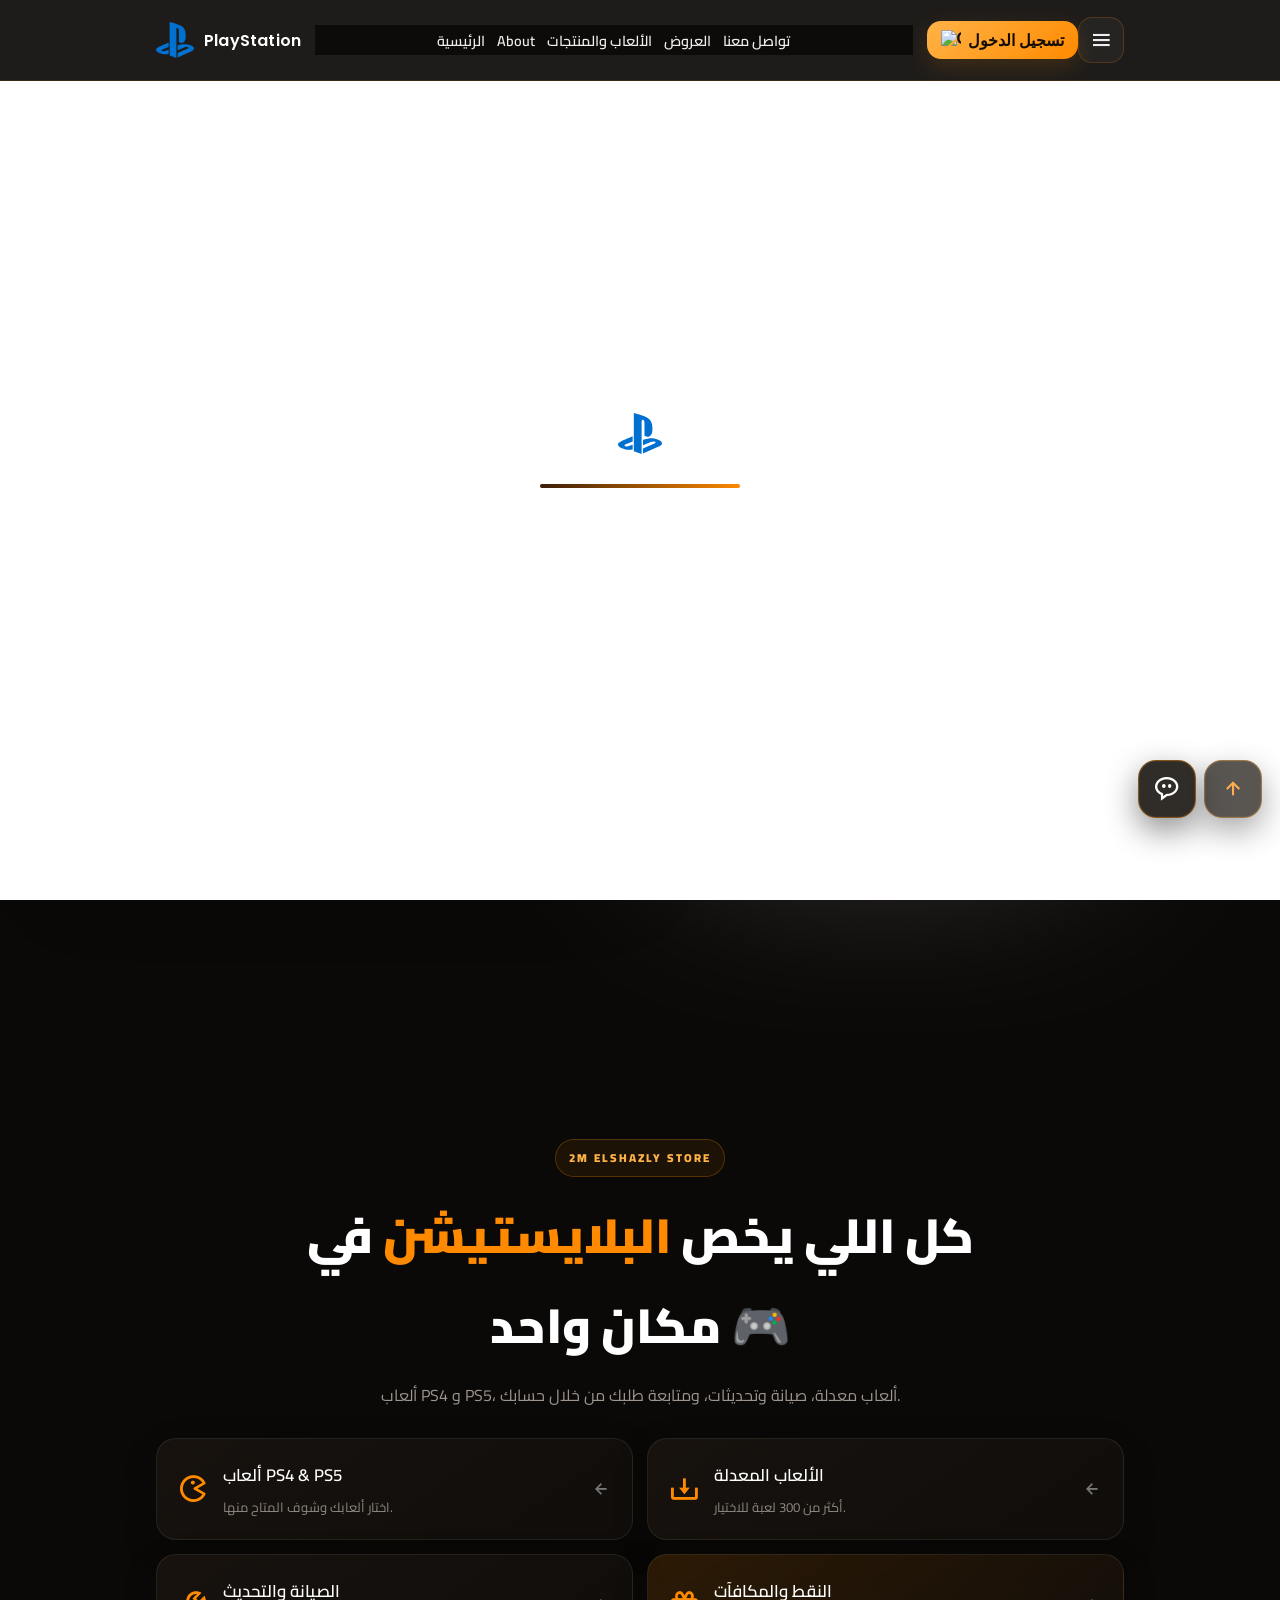
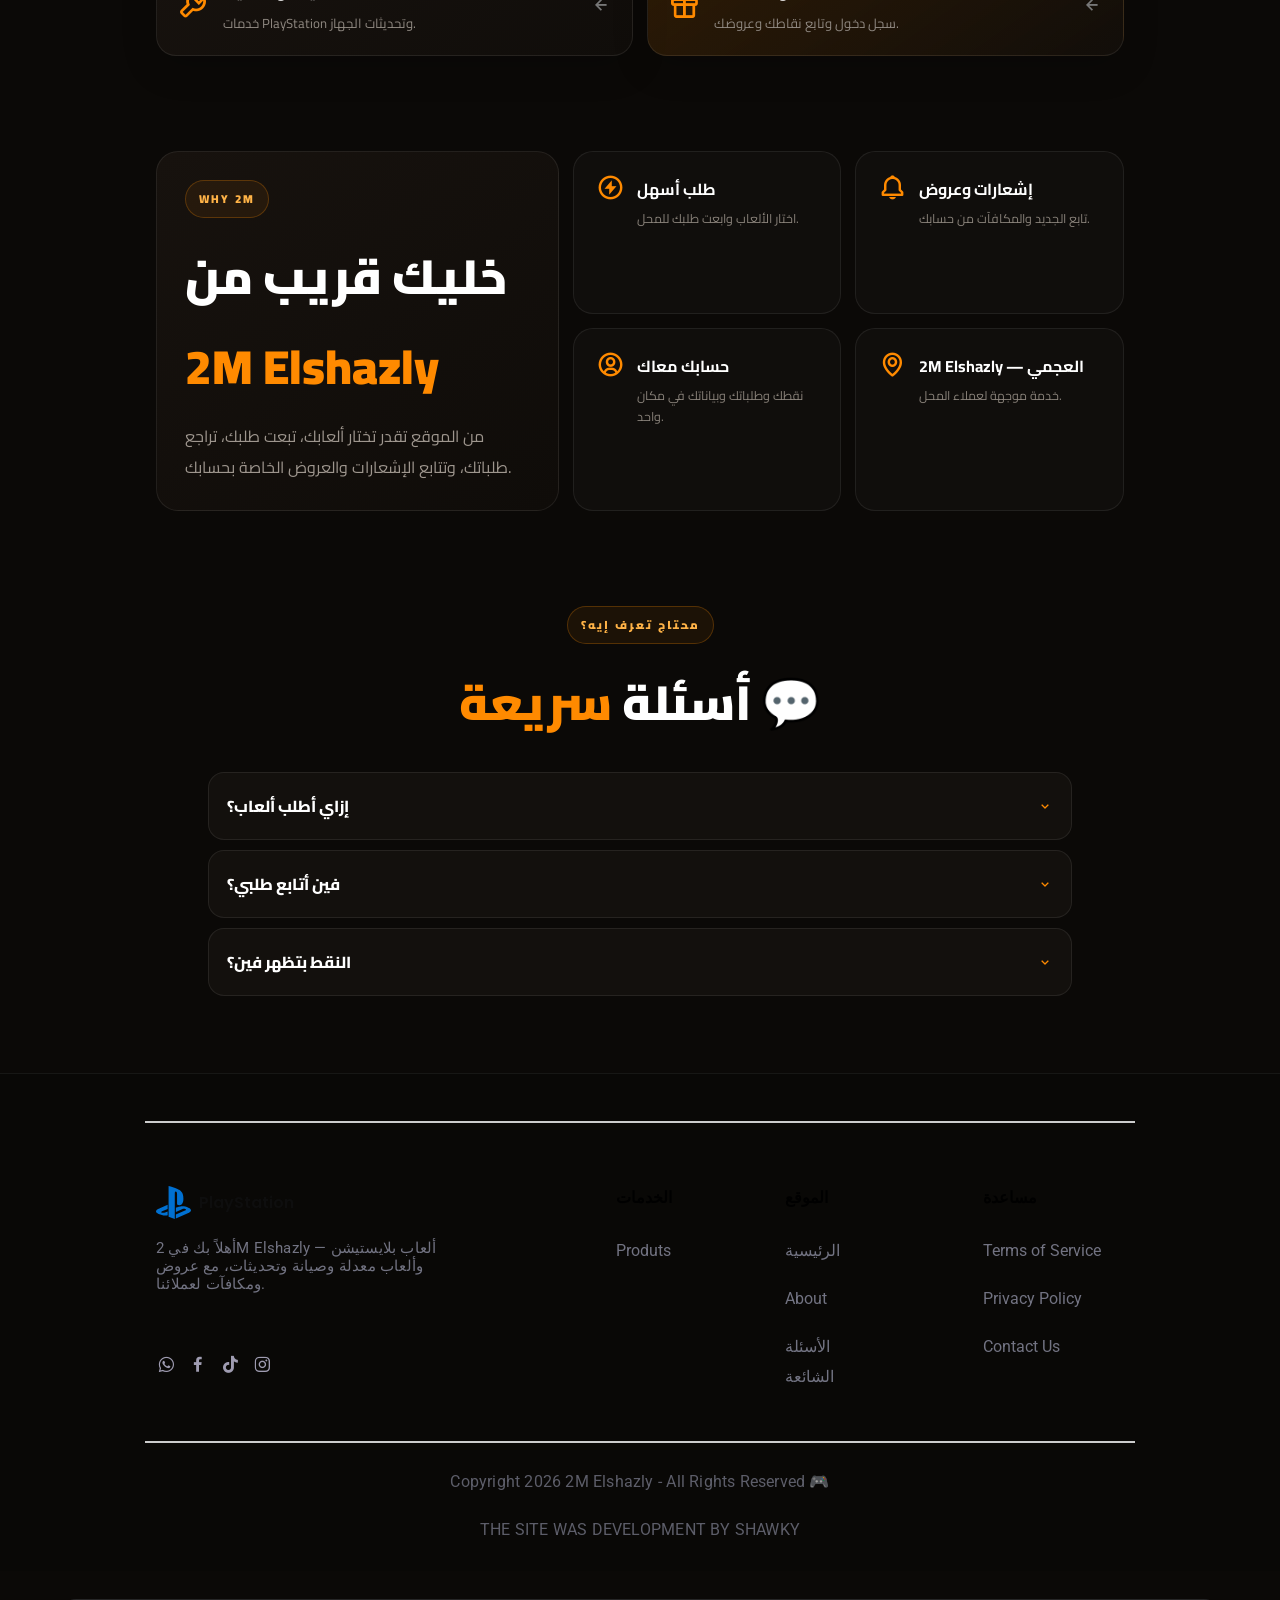
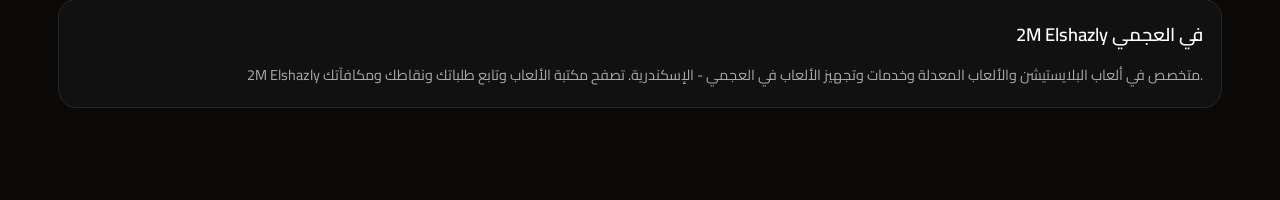
==== index.html @ 35eacf9e "Update index.html" ====
<!DOCTYPE html>
<html lang="ar" dir="ltr">
<head>
    <meta charset="UTF-8" />
    <meta http-equiv="X-UA-Compatible" content="IE=edge" />
    <meta name="viewport" content="width=device-width, initial-scale=1.0" />

    <title>2M Elshazly Store | بلايستيشن وألعاب معدلة في العجمي</title>
    <meta
      name="description"
      content="2M Elshazly في العجمي - ألعاب بلايستيشن وألعاب معدلة وصيانة وتحديثات وعروض ومكافآت للعملاء."
    />
    <meta name="author" content="2M Elshazly" />

    <meta
      property="og:url"
      content="https://2melshazly.com/"
    />
    <meta property="og:type" content="website" />
    <meta property="og:title" content="2M Elshazly | صيانة وتحديث ألعاب بلايستيشن" />
    <meta
      property="og:description"
      content="2M Elshazly في العجمي - ألعاب بلايستيشن وألعاب معدلة وصيانة وتحديثات وعروض ومكافآت للعملاء."
    />
    <meta property="og:image" content="assets/images/logo.png" />

    <meta
      property="canonical"
      content="https://2melshazly.com/"
    />
    <meta property="keywords" content="صيانة بلايستيشن, العاب PS4, العاب PS5, تنزيل العاب, 2M Elshazly, الهانوفيل, بلايستيشن 5, تحديث سوفتوير" />
    <meta property="robots" content="index, follow" />

    <meta name="twitter:card" content="summary_large_image" />
    <meta
      property="twitter:domain"
      content="2melshazly.com"
    />
    <meta
      property="twitter:url"
      content="https://2melshazly.com/"
    />
    <meta name="twitter:title" content="2M Elshazly | صيانة وتحديث ألعاب بلايستيشن" />
    <meta
      name="twitter:description"
      content="2M Elshazly في العجمي - ألعاب بلايستيشن وألعاب معدلة وصيانة وتحديثات وعروض ومكافآت للعملاء."
    />
    <meta name="twitter:image" content="assets/images/logo.png" />

    <link rel="icon" href="../assets/img/logo.svg" type="image/svg+xml" />

    <link rel="preconnect" href="https://fonts.googleapis.com" />
    <link rel="preconnect" href="https://fonts.gstatic.com" crossorigin />
    <link href="https://fonts.googleapis.com/css2?family=Cairo:wght@400;500;700&family=Poppins:wght@400;500;600&family=Roboto:wght@400;500&display=swap" rel="stylesheet" />

    <link href="https://unpkg.com/boxicons@2.1.2/css/boxicons.min.css" rel="stylesheet" />

    <link rel="preload" href="./assets/css/style.min.css" as="style" />
    <link rel="stylesheet" href="./assets/css/style.min.css" />
    
    <style>
      /* تطبيق خط كايرو على الموقع ليدعم التعريب */
      body {
        font-family: 'Cairo', sans-serif !important;
      }
    </style>

<style id="2m-header-fix">
/* ===== 2M Elshazly Header Fix ===== */
.header .nav{
  display:flex !important;
  align-items:center !important;
  gap:14px !important;
  flex-wrap:nowrap !important;
}
.header .nav_box{
  flex:0 0 auto !important;
}
.header .nav_menu{
  flex:1 1 auto !important;
  min-width:0 !important;
}
.header .nav_list{
  display:flex !important;
  align-items:center !important;
  justify-content:center !important;
  gap:12px !important;
  flex-wrap:nowrap !important;
}
.header #userSection{
  display:flex !important;
  align-items:center !important;
  justify-content:center !important;
  flex:0 0 auto !important;
  white-space:nowrap !important;
}
.header .nav_btns{
  display:flex !important;
  align-items:center !important;
  gap:10px !important;
  flex:0 0 auto !important;
}
.header #userProfileBox{
  display:none;
  align-items:center !important;
  justify-content:center !important;
}
.header #loginBtn{
  display:flex;
  align-items:center;
  justify-content:center;
  gap:7px;
  white-space:nowrap;
}
.header #loginBtn img{
  width:20px;
  height:20px;
}
@media (max-width: 900px){
  .header .nav{gap:8px !important;}
  .header .nav_list{gap:7px !important;}
  .header .nav_link{font-size:.78rem !important;}
}
@media (max-width: 767px){
  .header .nav{
    justify-content:space-between !important;
  }
  .header .nav_menu{
    position:fixed !important;
  }
  .header #userSection{
    margin-inline-start:auto !important;
  }
  .header .nav_btns{
    gap:6px !important;
  }
}
/* ===== Notification Bell Position ===== */
/* ننزل أيقونة الإشعارات والعداد الأحمر معًا قليلًا */
#m2mNotificationWrap{top:auto !important;right:auto !important;}

/* ترتيب الموبايل: القائمة ← الإشعارات ← تسجيل الدخول */
@media (max-width:767px){
  .header .nav_box{order:1!important;}
  .header .nav_btns{order:2!important;display:flex!important;align-items:center!important;gap:8px!important;}
  .header #userSection{order:3!important;margin-inline-start:0!important;}
  .header .nav{justify-content:flex-start!important;}
  .header .nav_menu{order:4!important;}
}

.header #m2mNotificationWrap{position:static!important;display:flex!important;align-items:center!important;margin:0!important;}
.header #m2mNotificationBell{width:44px!important;height:44px!important;}
@media (max-width:767px){
  .header #m2mNotificationBell{width:42px!important;height:42px!important;font-size:19px!important;}
  .header #m2mNotificationBadge{top:-3px!important;left:-3px!important;}
}

</style>


<!-- 2M Elshazly SEO -->
<meta name="description" content="2M Elshazly في العجمي - ألعاب بلايستيشن وألعاب معدلة وخدمات بلايستيشن. تعرف على أحدث الألعاب والعروض واطلب ألعابك بسهولة.">
<meta name="keywords" content="2M Elshazly, 2m elshazly, 2M, Elshazly, 2M Elshazly العجمي, بلايستيشن العجمي, العاب معدلة, ألعاب معدلة, ألعاب بلايستيشن, العاب بلايستيشن, PS4, PS5">
<meta name="robots" content="index, follow, max-image-preview:large, max-snippet:-1, max-video-preview:-1">
<meta name="googlebot" content="index, follow, max-image-preview:large, max-snippet:-1, max-video-preview:-1">
<meta name="author" content="2M Elshazly">
<meta name="theme-color" content="#0070d1">
<link rel="canonical" href="https://2melshazly.com/">
<meta property="og:type" content="website">
<meta property="og:site_name" content="2M Elshazly">
<meta property="og:title" content="2M Elshazly | بلايستيشن وألعاب معدلة في العجمي">
<meta property="og:description" content="2M Elshazly في العجمي - ألعاب بلايستيشن وألعاب معدلة وخدمات بلايستيشن وعروض للعملاء.">
<meta property="og:url" content="https://2melshazly.com/">
<meta property="og:locale" content="ar_EG">
<meta property="og:image" content="https://2melshazly.com/assets/images/logo.png">
<meta name="twitter:card" content="summary_large_image">
<meta name="twitter:title" content="2M Elshazly | بلايستيشن وألعاب معدلة في العجمي">
<meta name="twitter:description" content="ألعاب بلايستيشن وألعاب معدلة وخدمات بلايستيشن من 2M Elshazly في العجمي.">
<meta name="twitter:image" content="https://2melshazly.com/assets/images/logo.png">
<script type="application/ld+json">
{
  "@context":"https://schema.org",
  "@type":"LocalBusiness",
  "name":"2M Elshazly",
  "description":"2M Elshazly في العجمي - ألعاب بلايستيشن وألعاب معدلة وخدمات بلايستيشن.",
  "url":"https://2melshazly.com/",
  "image":"https://2melshazly.com/assets/images/logo.png",
  "areaServed":{"@type":"Place","name":"العجمي، الإسكندرية، مصر"},
  "address":{"@type":"PostalAddress","addressLocality":"العجمي","addressRegion":"الإسكندرية","addressCountry":"EG"}
}
</script>

<style id="2m-home-redesign-v2">
/* =========================================================
   2M ELSHAZLY — HOME REDESIGN v2
   Visual-only update: keeps Firebase, cart, notifications,
   login, profile, points and bottom navigation untouched.
   ========================================================= */

:root{
  --2m-orange:#ff8a00;
  --2m-orange-light:#ffad42;
  --2m-black:#0b0907;
  --2m-panel:#15110d;
  --2m-panel-2:#1c1610;
  --2m-line:rgba(255,255,255,.10);
}

/* Mobile hero banner */
@media (max-width:767px){
  .mobile-hero-only{
    padding:14px 14px 6px !important;
    background:transparent !important;
  }

  .mobile-hero-only img{
    display:block;
    width:100% !important;
    max-width:520px !important;
    margin:0 auto;
    aspect-ratio:16/9;
    object-fit:cover;
    border-radius:24px !important;
    box-shadow:0 18px 45px rgba(0,0,0,.38) !important;
    border:1px solid rgba(255,255,255,.08);
  }

  /* Clean modern home */
  .home{
    position:relative;
    padding:8px 0 34px !important;
    overflow:hidden;
  }

  .home::before{
    content:"";
    position:absolute;
    width:330px;
    height:330px;
    top:40px;
    right:-180px;
    border-radius:50%;
    background:rgba(255,138,0,.12);
    filter:blur(55px);
    pointer-events:none;
  }

  .home::after{
    content:"";
    position:absolute;
    width:260px;
    height:260px;
    bottom:0;
    left:-160px;
    border-radius:50%;
    background:rgba(255,138,0,.08);
    filter:blur(60px);
    pointer-events:none;
  }

  .home_container{
    display:block !important;
    margin:0 14px !important;
    padding:0 !important;
    height:auto !important;
    position:relative;
    z-index:2;
  }

  .home_data{
    position:relative;
    padding:22px 18px 20px !important;
    border-radius:26px;
    background:
      radial-gradient(circle at 100% 0%,rgba(255,138,0,.18),transparent 38%),
      linear-gradient(145deg,#17120d 0%,#0e0b09 100%);
    border:1px solid rgba(255,255,255,.09);
    box-shadow:0 20px 55px rgba(0,0,0,.32);
    overflow:hidden;
  }

  .home_data::before{
    content:"2M ELSHAZLY STORE";
    display:inline-flex;
    align-items:center;
    min-height:28px;
    padding:4px 11px;
    border:1px solid rgba(255,138,0,.30);
    border-radius:999px;
    background:rgba(255,138,0,.08);
    color:var(--2m-orange-light);
    font:700 10px/1 Arial,Helvetica,sans-serif;
    letter-spacing:1.2px;
    margin-bottom:13px;
  }

  .hero-social{
    display:flex !important;
    align-items:center;
    gap:8px !important;
    margin:0 0 14px !important;
  }

  .hero-social-link{
    width:38px;
    height:38px;
    display:inline-flex !important;
    align-items:center;
    justify-content:center;
    border-radius:12px;
    color:#d7d2cc !important;
    background:rgba(255,255,255,.055);
    border:1px solid rgba(255,255,255,.07);
    font-size:19px;
    transition:.25s ease;
  }

  .hero-social-link:hover{
    color:#fff !important;
    background:rgba(255,138,0,.16);
    border-color:rgba(255,138,0,.35);
    transform:translateY(-2px);
  }

  .home_title{
    margin:0 !important;
    color:#fff !important;
    font-family:'Cairo','Poppins',sans-serif !important;
    font-size:clamp(2.15rem,10vw,3.25rem) !important;
    line-height:1.05 !important;
    letter-spacing:-1px;
  }

  .home_title::before,
  .home_title::after{
    display:none !important;
  }

  .home_title-secondary{
    display:block;
    margin-top:6px;
    color:var(--2m-orange) !important;
    font-size:.74em;
    letter-spacing:.2px;
  }

  .home_subtitle{
    margin:16px 0 20px !important;
    max-width:none !important;
    color:#aaa39b !important;
    font-family:'Cairo','Roboto',sans-serif !important;
    font-size:.91rem !important;
    line-height:1.9 !important;
  }

  .home_buttons{
    display:grid !important;
    grid-template-columns:1fr 1fr;
    gap:10px !important;
    width:100% !important;
  }

  .home_buttons .button,
  .home_buttons .button_secondary{
    width:100% !important;
    min-height:48px;
    margin:0 !important;
    display:flex !important;
    align-items:center;
    justify-content:center;
    border-radius:14px !important;
    text-align:center;
    font-family:'Cairo','Poppins',sans-serif !important;
    font-size:.82rem !important;
    font-weight:700 !important;
  }

  .home_buttons .button{
    color:#0d0905 !important;
    background:linear-gradient(135deg,#ffb24d 0%,#ff8a00 70%) !important;
    box-shadow:0 10px 25px rgba(255,138,0,.18);
  }

  .home_buttons .button_secondary{
    color:#f3eee8 !important;
    background:rgba(255,255,255,.055) !important;
    border:1px solid rgba(255,255,255,.11);
  }

  .home_buttons .button_secondary .button_icon{
    font-size:1.15rem;
    margin-inline-start:5px;
  }

  /* The old repeated Sony row was visually noisy on the welcome screen. */
  .home_company{
    display:none !important;
  }

  /* Small service strip — created without changing HTML/functionality. */
  .home_data::after{
    content:"🎮 ألعاب  •  🔧 صيانة  •  💾 تخزين  •  🎁 عروض ومكافآت";
    display:block;
    margin-top:17px;
    padding-top:15px;
    border-top:1px solid rgba(255,255,255,.07);
    color:#77716b;
    font:600 10px/1.8 'Cairo',Arial,sans-serif;
    text-align:center;
  }
}

/* Desktop: cleaner spacing while preserving the existing two-column hero. */
@media (min-width:768px){
  .home{
    position:relative;
  }

  .home_container{
    min-height:calc(100vh - 70px);
  }

  .home_data{
    position:relative;
    z-index:2;
  }

  .home_title{
    letter-spacing:-1.5px;
  }

  .home_subtitle{
    max-width:48ch !important;
    line-height:1.9;
  }

  .home_buttons .button,
  .home_buttons .button_secondary{
    border-radius:13px;
  }
}

/* Keep the store identity orange/black instead of the previous blue accents. */
#whatsappModal h3{color:var(--2m-orange-light) !important;}
#saveWhatsappBtn{background:linear-gradient(135deg,#ffad42,#ff8a00) !important;color:#111 !important;}
.customer-type-option input:checked + div{
  border-color:var(--2m-orange) !important;
  background:rgba(255,138,0,.13) !important;
  box-shadow:0 0 0 1px var(--2m-orange) inset !important;
}


</style>

<style id="2m-full-brand-redesign">
:root{--2m-orange:#ff8a00;--2m-orange-2:#ffb347;--2m-bg:#0b0907;--2m-panel:#15110d;--2m-line:rgba(255,255,255,.09);}
html{scroll-behavior:smooth;}
body{background:radial-gradient(circle at 90% 5%,rgba(255,138,0,.07),transparent 28%),#0b0907 !important;color:#eee;font-family:'Cairo',sans-serif!important;}
.header{background:rgba(11,9,7,.92)!important;border-bottom:1px solid rgba(255,138,0,.12);backdrop-filter:blur(14px);}
.nav{min-height:74px!important;}
.nav_logo{font-size:1rem!important;color:#fff!important;letter-spacing:.2px;}
.nav_logo img,.nav_box img{width:38px!important;height:38px!important;object-fit:contain;}
.nav_link{font-family:'Cairo',sans-serif!important;font-size:.9rem!important;}
.nav_link:hover{color:var(--2m-orange)!important;}
#loginBtn{background:linear-gradient(135deg,#ffb347,#ff8a00)!important;color:#140d05!important;border:0!important;border-radius:14px!important;padding:9px 14px!important;font-weight:800!important;box-shadow:0 8px 22px rgba(255,138,0,.15);}
#userProfileBox img,#userProfileBox div{border-color:var(--2m-orange)!important;}
.nav_toggle{color:#ddd!important;}
.mobile-hero-only{padding:18px 14px 8px!important;}
.mobile-hero-only img{border-radius:22px!important;border:1px solid rgba(255,138,0,.18)!important;box-shadow:0 20px 55px rgba(0,0,0,.45)!important;}
.home{padding-top:24px!important;padding-bottom:52px!important;background:transparent!important;}
.home_container{max-width:1160px!important;}
.home_data{background:linear-gradient(145deg,rgba(24,18,12,.96),rgba(12,10,8,.96));border:1px solid var(--2m-line);border-radius:30px;padding:34px!important;box-shadow:0 25px 70px rgba(0,0,0,.35);}
.home_title{font-size:clamp(2.5rem,7vw,5rem)!important;line-height:1.05!important;margin-top:18px!important;}
.home_title-secondary{color:var(--2m-orange)!important;}
.home_subtitle{color:#b5aea6!important;line-height:2!important;}
.home_buttons .button{background:linear-gradient(135deg,#ffb347,#ff8a00)!important;color:#120b04!important;border-radius:14px!important;font-weight:800!important;}
.home_buttons .button_secondary{border:1px solid rgba(255,255,255,.12);padding:11px 15px;border-radius:14px;color:#eee!important;background:rgba(255,255,255,.04);}
.hero-social-link{border-color:rgba(255,138,0,.14)!important;background:rgba(255,255,255,.04)!important;}
.hero-social-link:hover{background:rgba(255,138,0,.13)!important;border-color:rgba(255,138,0,.4)!important;}
.store-services,.store-highlights,.store-faq{padding:70px 0 25px!important;}
.store-section-head{text-align:center;max-width:760px;margin:auto;padding:0 18px;}
.store-kicker{display:inline-block;color:var(--2m-orange-2);font-size:.72rem;font-weight:900;letter-spacing:2px;border:1px solid rgba(255,138,0,.25);background:rgba(255,138,0,.07);padding:7px 13px;border-radius:999px;margin-bottom:13px;}
.store-section-head h2,.highlight-intro h2{font-size:clamp(1.8rem,4vw,3rem);color:#fff;margin:0 0 10px;font-weight:900;}
.store-section-head h2 span,.highlight-intro h2 span{color:var(--2m-orange);}
.store-section-head p,.highlight-intro p{color:#9e968e;line-height:1.9;margin:0;}
.store-cards{display:grid;grid-template-columns:repeat(2,minmax(0,1fr));gap:14px;margin-top:28px;}
.store-card{display:flex;align-items:center;gap:14px;padding:20px;background:linear-gradient(145deg,#17120e,#100d0a);border:1px solid rgba(255,255,255,.08);border-radius:20px;color:#fff;transition:.25s;box-shadow:0 12px 35px rgba(0,0,0,.18);}
.store-card:hover{transform:translateY(-4px);border-color:rgba(255,138,0,.3);}
.store-card>i:first-child{font-size:2rem;color:var(--2m-orange);}
.store-card>i:last-child{margin-inline-start:auto;font-size:1.3rem;color:#777;}
.store-card h3{margin:0 0 4px;color:#fff;font-size:1.05rem;}
.store-card p{margin:0;color:#8f8881;font-size:.82rem;}
.store-card-rewards{background:linear-gradient(145deg,rgba(255,138,0,.14),#120e0a);}
.highlights-grid{display:grid;grid-template-columns:1.5fr 1fr 1fr;gap:14px;align-items:stretch;}
.highlight-intro{grid-row:span 2;padding:28px;border:1px solid rgba(255,255,255,.08);border-radius:22px;background:linear-gradient(145deg,#17120e,#0f0c09);}
.highlight-item{display:flex;gap:12px;align-items:flex-start;padding:22px;border:1px solid rgba(255,255,255,.07);border-radius:20px;background:rgba(255,255,255,.025);}
.highlight-item>i{font-size:1.8rem;color:var(--2m-orange);}
.highlight-item b{display:block;color:#fff;margin-bottom:4px;}
.highlight-item span{display:block;color:#89827a;font-size:.78rem;line-height:1.7;}
.faq-modern{max-width:900px;margin:25px auto 0;display:grid;gap:10px;padding:0 18px;}
.faq-modern details{background:#13100d;border:1px solid rgba(255,255,255,.08);border-radius:16px;padding:0 18px;color:#fff;}
.faq-modern summary{cursor:pointer;list-style:none;padding:18px 0;font-weight:800;display:flex;justify-content:space-between;align-items:center;}
.faq-modern summary::-webkit-details-marker{display:none;}
.faq-modern summary i{color:var(--2m-orange);transition:.2s;}
.faq-modern details[open] summary i{transform:rotate(180deg);}
.faq-modern p{color:#918981;line-height:1.9;margin:0 0 18px;font-size:.88rem;}
.footer{background:#090806!important;border-top:1px solid rgba(255,255,255,.06);}
@media(max-width:767px){
 body{padding-bottom:78px!important;}
 .header .nav{padding:0 10px!important;gap:6px!important;}
 .nav_logo{font-size:.84rem!important;gap:6px!important;}
 .nav_logo img,.nav_box img{width:32px!important;height:32px!important;}
 #loginBtn{padding:7px 9px!important;font-size:.72rem!important;}
 #loginBtn img{width:17px!important;height:17px!important;}
 .home{padding:8px 0 28px!important;}
 .home_data{padding:24px 17px 20px!important;border-radius:25px!important;}
 .home_title{font-size:2.55rem!important;}
 .home_buttons{grid-template-columns:1fr!important;}
 .home_img{display:none!important;}
 .store-services,.store-highlights,.store-faq{padding:42px 0 18px!important;}
 .store-cards{grid-template-columns:1fr;padding:0 14px;margin-top:20px;}
 .highlights-grid{grid-template-columns:1fr;padding:0 14px;}
 .highlight-intro{grid-row:auto;}
 .store-section-head h2{font-size:1.8rem;}
}
</style>

<style id="2m-support-chat-style">
/* ===== 2M Elshazly Support Chat ===== */
#supportChatFab{
  position:fixed;right:18px;bottom:82px;width:58px;height:58px;border-radius:18px;
  display:flex;align-items:center;justify-content:center;z-index:9998;
  color:#fff;background:rgba(20,15,10,.82);border:1px solid rgba(255,138,0,.45);
  box-shadow:0 12px 32px rgba(0,0,0,.45),0 0 0 1px rgba(255,255,255,.04) inset;
  backdrop-filter:blur(14px);cursor:pointer;transition:.25s;
}
#supportChatFab:hover{transform:translateY(-3px);border-color:#ff8a00;background:rgba(35,24,13,.94)}
#supportChatFab i{font-size:28px}
#supportChatUnread{
 position:absolute;top:-5px;left:-5px;min-width:21px;height:21px;padding:0 5px;border-radius:99px;
 display:none;align-items:center;justify-content:center;background:#ef4444;color:#fff;font:800 11px Arial;
 border:2px solid #0b0907;
}
#supportChatPanel{
 position:fixed;right:18px;bottom:150px;width:min(380px,calc(100vw - 28px));height:520px;
 display:none;flex-direction:column;z-index:10000;overflow:hidden;
 background:#11100e;border:1px solid rgba(255,138,0,.28);border-radius:22px;
 box-shadow:0 25px 70px rgba(0,0,0,.65);direction:rtl;
}
.support-chat-head{display:flex;align-items:center;gap:10px;padding:15px 16px;background:#17130f;border-bottom:1px solid #29231d}
.support-chat-head .chat-avatar{width:42px;height:42px;border-radius:14px;display:flex;align-items:center;justify-content:center;background:rgba(255,138,0,.14);color:#ff9a24;font-size:22px}
.support-chat-head b{display:block;color:#fff;font-size:.9rem}.support-chat-head small{color:#8e8881}
#supportChatClose{margin-right:auto;border:0;background:transparent;color:#aaa;font-size:24px;cursor:pointer}
#supportChatMessages{flex:1;overflow-y:auto;padding:15px;background:radial-gradient(circle at top right,rgba(255,138,0,.06),transparent 35%),#0d0c0a}
.support-msg{max-width:82%;padding:9px 11px;margin:7px 0;border-radius:14px;font-size:.8rem;line-height:1.7;word-break:break-word}
.support-msg.user{margin-right:auto;background:#2b2115;border:1px solid #49331a;color:#fff;border-top-right-radius:4px}
.support-msg.admin{margin-left:auto;background:#172516;border:1px solid #29432b;color:#eaffea;border-top-left-radius:4px}
.support-msg time{display:block;color:#777;font-size:.62rem;margin-top:3px}
.support-msg img{max-width:100%;border-radius:10px;margin-top:5px;display:block}
.support-chat-login{padding:25px;text-align:center;color:#aaa;line-height:1.9}
.support-chat-login i{font-size:40px;color:#ff8a00;display:block;margin-bottom:8px}
.support-chat-login button,.support-send{
 border:0;border-radius:12px;background:linear-gradient(135deg,#ffb347,#ff8a00);color:#140d05;font-weight:900;cursor:pointer;
}
.support-chat-login button{padding:10px 18px;margin-top:12px}
.support-chat-compose{display:flex;align-items:flex-end;gap:7px;padding:10px;border-top:1px solid #29231d;background:#15120f}
#supportChatInput{flex:1;min-height:42px;max-height:100px;resize:none;border:1px solid #34302b;border-radius:12px;background:#0c0b09;color:#fff;padding:10px;outline:none;font-family:Cairo,sans-serif}
#supportChatInput:focus{border-color:#ff8a00}
.support-file-label{width:42px;height:42px;display:flex;align-items:center;justify-content:center;border-radius:12px;background:#24201b;color:#ff9a24;cursor:pointer;font-size:21px}
#supportChatFile{display:none}.support-send{width:42px;height:42px;font-size:19px}
.support-chat-note{padding:5px 10px 8px;background:#15120f;color:#6f6962;font-size:.62rem;text-align:center}
@media(max-width:767px){
 #supportChatFab{right:14px;bottom:78px;width:54px;height:54px;border-radius:17px}
 #supportChatPanel{right:8px;bottom:140px;width:calc(100vw - 16px);height:min(70vh,540px);border-radius:20px}
}
</style>

<style id="2m-final-ui-fix">
html,body{background:#0b0907!important;color:#eee!important}
body{color-scheme:dark!important}
@media(max-width:767px){
 .header .nav_box{order:1!important}
 .header .nav_btns{order:2!important;display:flex!important;gap:12px!important}
 .header #userSection{order:3!important;margin-inline-start:0!important}
 .header .nav{justify-content:flex-start!important}
 .header #userSection{margin-right:4px!important}
 #m2mNotificationWrap{margin-right:0!important;margin-left:4px!important}
 .scrollup{bottom:145px!important;right:82px!important}
}
@media(min-width:768px){.scrollup{bottom:30px!important}}
</style>

<style id="2m-final-layout-fix">
/* ==========================================
   2M ELSHAZLY — FINAL MOBILE LAYOUT
   ========================================== */

/* 1) Banner: نزوله سنة لتحت */
.mobile-hero-only{
  padding-top:28px !important;
}

/* 2) Header controls: القائمة + الإشعارات + الدخول ناحية اليمين */
@media (max-width:767px){

  .header .nav{
    position:relative !important;
    min-height:74px !important;
    direction:ltr !important;
  }

  /* اللوجو يفضل بعيد ناحية اليسار */
  .header .nav_box{
    order:1 !important;
    margin-right:auto !important;
  }

  /* مجموعة الحساب/القائمة كلها ناحية اليمين */
  .header #userSection{
    order:2 !important;
    margin:0 !important;
    display:flex !important;
    align-items:center !important;
    justify-content:flex-end !important;
    gap:10px !important;
    direction:rtl !important;
    flex:0 0 auto !important;
  }

  /* التلت شرط */
  .header #userSection .nav_btns{
    order:1 !important;
    display:flex !important;
    align-items:center !important;
    justify-content:center !important;
    gap:0 !important;
    margin:0 !important;
  }

  .header .nav_toggle{
    width:42px !important;
    height:42px !important;
    min-width:42px !important;
    display:flex !important;
    align-items:center !important;
    justify-content:center !important;
    border-radius:13px !important;
    background:rgba(255,255,255,.045) !important;
    border:1px solid rgba(255,138,0,.18) !important;
    color:#eee !important;
    font-size:23px !important;
  }

  /* تسجيل الدخول */
  .header #userSection #loginBtn{
    order:3 !important;
    margin:0 !important;
  }

  /* لو الإشعارات محقونة داخل الهيدر */
  .header #m2mNotificationWrap{
    order:2 !important;
    margin:0 !important;
    flex:0 0 auto !important;
  }

  .header #m2mNotificationBell{
    width:42px !important;
    height:42px !important;
    border-radius:13px !important;
  }

  /* مسافة واضحة بين العناصر */
  .header #userSection{
    gap:10px !important;
  }

  /* إخفاء القائمة النصية من مكانها القديم في الموبايل */
  .header .nav_menu{
    z-index:10001 !important;
  }
}

/* 3) قائمة التلت شرط نفسها Dark + Orange بدل الألوان القديمة */
.nav_menu{
  background:#0d0b09 !important;
}

.nav_menu .nav_link{
  color:#eee !important;
}

.nav_menu .nav_link:hover,
.nav_menu .nav_link.active{
  color:#ff8a00 !important;
}

.nav_menu .nav_close{
  color:#ff8a00 !important;
  background:rgba(255,138,0,.08) !important;
  border-color:rgba(255,138,0,.18) !important;
}

@media(max-width:767px){
  .nav_menu{
    background:
      linear-gradient(145deg,#17120d,#0b0907) !important;
    border-color:rgba(255,138,0,.18) !important;
    box-shadow:0 20px 60px rgba(0,0,0,.65) !important;
  }

  .nav_list{
    background:transparent !important;
  }

  .nav_item,
  .nav_link{
    background:transparent !important;
  }
}

/* 4) الشريط السفلي: نفس هوية التصميم الجديدة */
.bottom-nav{
  background:rgba(11,9,7,.96) !important;
  border-top:1px solid rgba(255,138,0,.13) !important;
  box-shadow:0 -12px 35px rgba(0,0,0,.38) !important;
  backdrop-filter:blur(16px) !important;
  -webkit-backdrop-filter:blur(16px) !important;
}

.bottom-nav a{
  color:#8e8881 !important;
  background:transparent !important;
}

.bottom-nav a i{
  color:#9b948c !important;
}

.bottom-nav a:hover,
.bottom-nav a:focus,
.bottom-nav a.active{
  color:#ff9a24 !important;
}

.bottom-nav a:hover i,
.bottom-nav a:focus i,
.bottom-nav a.active i{
  color:#ff8a00 !important;
}

/* 5) زر الدردشة + زر الرجوع لأعلى جنب بعض
      Scroll Up ناحية اليمين، Chat ناحية الشمال */
#supportChatFab{
  right:84px !important;
  bottom:82px !important;
  width:58px !important;
  height:58px !important;
  border-radius:18px !important;
  background:rgba(20,15,10,.88) !important;
  border:1px solid rgba(255,138,0,.42) !important;
  color:#fff !important;
  box-shadow:
    0 12px 32px rgba(0,0,0,.45),
    0 0 0 1px rgba(255,255,255,.04) inset !important;
}

#supportChatFab:hover{
  background:rgba(35,24,13,.96) !important;
  border-color:#ff8a00 !important;
}

.scrollup{
  right:18px !important;
  bottom:82px !important;
  width:58px !important;
  height:58px !important;
  z-index:9997 !important;
  border-radius:18px !important;
  display:flex !important;
  align-items:center !important;
  justify-content:center !important;
  background:rgba(20,15,10,.88) !important;
  border:1px solid rgba(255,138,0,.42) !important;
  color:#fff !important;
  box-shadow:
    0 12px 32px rgba(0,0,0,.45),
    0 0 0 1px rgba(255,255,255,.04) inset !important;
  backdrop-filter:blur(14px) !important;
  -webkit-backdrop-filter:blur(14px) !important;
}

.scrollup:hover{
  transform:translateY(-3px) !important;
  background:rgba(35,24,13,.96) !important;
  border-color:#ff8a00 !important;
}

.scrollup_icon{
  color:#ff9a24 !important;
  font-size:25px !important;
}

/* 6) لوحة الشات تفضل فوق الزرين */
#supportChatPanel{
  right:18px !important;
  bottom:151px !important;
}

/* 7) موبايل أصغر */
@media(max-width:767px){

  .mobile-hero-only{
    padding-top:26px !important;
    padding-left:14px !important;
    padding-right:14px !important;
  }

  #supportChatFab,
  .scrollup{
    width:53px !important;
    height:53px !important;
    border-radius:16px !important;
    bottom:77px !important;
  }

  #supportChatFab{
    right:78px !important;
  }

  .scrollup{
    right:14px !important;
  }

  #supportChatPanel{
    right:8px !important;
    bottom:140px !important;
  }
}
</style>


<style id="2m-header-banner-final-fix">
/* =========================================================
   2M ELSHAZLY — HEADER + NOTIFICATION + BANNER FINAL FIX
   ========================================================= */
.header{
  position:relative !important;
  z-index:10050 !important;
  margin-bottom:12px !important;
}

.header .nav{
  min-height:76px !important;
  display:flex !important;
  align-items:center !important;
  flex-wrap:nowrap !important;
}

/* مجموعة أزرار الهيدر: الجرس + القائمة بدون تداخل */
.header .nav_btns{
  position:relative !important;
  display:flex !important;
  align-items:center !important;
  justify-content:center !important;
  gap:12px !important;
  flex:0 0 auto !important;
  margin:0 !important;
}

.header #m2mNotificationWrap{
  position:relative !important;
  inset:auto !important;
  display:flex !important;
  align-items:center !important;
  justify-content:center !important;
  flex:0 0 auto !important;
  margin:0 !important;
  z-index:10051 !important;
}

.header #m2mNotificationBell{
  width:46px !important;
  height:46px !important;
  min-width:46px !important;
  padding:0 !important;
  margin:0 !important;
  border-radius:50% !important;
  display:flex !important;
  align-items:center !important;
  justify-content:center !important;
  position:relative !important;
  background:linear-gradient(145deg,#21180e,#12100d) !important;
  border:1px solid rgba(255,138,0,.42) !important;
  box-shadow:0 8px 24px rgba(0,0,0,.38), inset 0 0 0 1px rgba(255,255,255,.035) !important;
  font-size:22px !important;
  line-height:1 !important;
}

.header #m2mNotificationBell:hover{
  transform:translateY(-2px) !important;
  border-color:#ff8a00 !important;
  box-shadow:0 10px 28px rgba(255,138,0,.16), inset 0 0 0 1px rgba(255,255,255,.05) !important;
}

.header #m2mNotificationBadge{
  top:-4px !important;
  left:-4px !important;
  min-width:21px !important;
  height:21px !important;
  border:2px solid #0b0907 !important;
  background:#e11d48 !important;
}

/* قائمة الإشعارات تظهر تحت الجرس بدل ما تدخل في الهيدر */
.header #m2mNotificationPanel{
  top:calc(100% + 10px) !important;
  right:0 !important;
  z-index:10060 !important;
  border-color:rgba(255,138,0,.25) !important;
  background:#11100e !important;
}

.header #m2mNotificationPanel .m2mNotifItem.unread{
  border-color:rgba(255,138,0,.48) !important;
  background:rgba(255,138,0,.09) !important;
}

/* زر الثلاث شرط مستقل وبمسافة واضحة عن الجرس */
.header .nav_toggle{
  width:46px !important;
  height:46px !important;
  min-width:46px !important;
  display:flex !important;
  align-items:center !important;
  justify-content:center !important;
  margin:0 !important;
  border-radius:14px !important;
  background:rgba(255,255,255,.035) !important;
  border:1px solid rgba(255,138,0,.20) !important;
  color:#eee !important;
  font-size:25px !important;
  line-height:1 !important;
}

.header .nav_toggle:hover{
  color:#ff9a24 !important;
  border-color:rgba(255,138,0,.45) !important;
  background:rgba(255,138,0,.08) !important;
}

/* مسافة بسيطة ونظيفة بين الهيدر وبانر الصورة */
.mobile-hero-only{
  margin-top:14px !important;
  padding-top:0 !important;
}

.mobile-hero-only img{
  display:block !important;
}

@media(max-width:767px){
  .header{
    margin-bottom:10px !important;
  }
  .header .nav{
    min-height:74px !important;
    padding:0 10px !important;
    gap:8px !important;
  }
  .header .nav_btns{
    gap:10px !important;
  }
  .header #m2mNotificationBell,
  .header .nav_toggle{
    width:42px !important;
    height:42px !important;
    min-width:42px !important;
  }
  .header #m2mNotificationBell{font-size:20px !important;}
  .header .nav_toggle{font-size:23px !important;border-radius:13px !important;}
  .header #m2mNotificationPanel{
    right:-4px !important;
    width:min(350px,calc(100vw - 24px)) !important;
  }
  .mobile-hero-only{
    margin-top:12px !important;
    padding:0 14px 8px !important;
  }
}
</style>

</head>
<body>



    
  

<!-- بانر الإعلان المنبثق -->
<div id="promoPopup" class="popup-overlay">
    <div class="popup-content">
        <!-- زر الإغلاق (X) -->
        <span class="close-btn" onclick="closePopup()">&times;</span>
        
        <!-- صورة المحل بالعرض -->
        <img src="images.jpeg" alt="2M Elshazly Store" class="popup-img">
        
        <div class="popup-footer">
            <h3>2M Elshazly Store</h3>
            <p>الحجز فتح دلوقتي في 2M ElSHAZLY</p>
            <p>مستني اي تواصل معانا دلوقتي 🎮!</p>
            <button onclick="closePopup()" class="popup-action-btn">دخول الموقع</button>
        </div>
    </div>
</div>
  
  
    <!--========== HEADER ===========-->
    <header class="header" id="header">
      <nav class="nav container">
        <div class="nav_box">
          <a href="./index.html" class="nav_logo" translate="no">
            <img
              src="./assets/img/logo.svg"
              width="44"
              height="41"
              alt="2M Elshazly Logo"
            />
            PlayStation
          </a>
        </div>
        <div class="nav_menu" id="nav-menu">
          <ul class="nav_list">
            <li class="nav_item">
              <a href="#top" class="nav_link">الرئيسية</a>
            </li>
            <li class="nav_item">
              <a href="soon.html" class="nav_link"
                >About</a
              >
            </li>
            <li class="nav_item">
              <a href="./assets/html/produts.html" class="nav_link">الألعاب والمنتجات</a>
            </li>
            <li class="nav_item">
              <a href="soon.html" class="nav_link">العروض</a>
            </li>
            <li class="nav_item">
              <a href="soon.html" class="nav_link">تواصل معنا</a>
            </li>
          </ul>

          <div class="nav_close" id="nav-close">
            <i class="bx bx-x"></i>
          </div>
        </div>

<!--
<div id="userSection">
    <button id="loginBtn" class="login-btn">
        <img src="https://cdn.jsdelivr.net/gh/devicons/devicon/icons/google/google-original.svg" alt="">
        <span translate="no">تسجيل الدخول</span>
    </button>

    <span id="userName"></span>
</div>
--> 
          <div id="userSection">

    <button id="loginBtn" class="login-btn">
        <img src="https://cdn.jsdelivr.net/gh/devicons/devicon/icons/google/google-original.svg" alt="Google">
        <span>تسجيل الدخول</span>
    </button>

    <div id="userProfileBox" style="display:none; cursor:pointer;" onclick="window.location.href='profile.html'">
        <img id="headerUserPhoto"
             referrerpolicy="no-referrer"
             style="
             width:42px;
             height:42px;
             border-radius:50%;
             border:2px solid #0070d1;
             object-fit:cover;
             display:none;">
             
        <div id="headerUserLetter"
             style="
             width:42px;
             height:42px;
             border-radius:50%;
             border:2px solid #0070d1;
             display:none;
             align-items:center;
             justify-content:center;
             font-weight:900;
             color:white;
             font-size:1.1rem;
             line-height:0;
             background:#0070d1;"></div>
    </div>

          
        <div class="nav_btns">
          <div class="nav_toggle" id="nav-toggle" aria-label="القائمة">
            <i class="bx bx-menu"></i>
          </div>
        </div>
      </nav>
    </header>

    <!--========== PRELOADER ===========-->
    <section class="screen_loading flex_center flex_column">
      <img
        class="loading_logo"
        src="./assets/img/logo.svg"
        width="44"
        height="41"
        alt="Logo PlaySation"
      />
      <div class="loading"></div>
    </section>

    <!--========== MAIN ===========-->
    
<div class="mobile-hero-only" id="top">
  <img src="background.jpeg" alt="Mobile Banner">
</div>





<main class="main">
      <!--========== HOME ===========-->
      <section class="home" id="home">

        
        
        <div class="home_container bd-container bd-grid">
          <div class="home_data">
            
            <div class="hero-social">
    <a
        href="https://wa.me/201103661558"
        target="_blank"
        rel="noopener"
        class="hero-social-link"
    >
        <i class="bx bxl-whatsapp"></i>
    </a>

    <a
        href="https://www.facebook.com/share/198Z5rPvvX/"
        target="_blank"
        rel="noopener"
        class="hero-social-link"
    >
        <i class="bx bxl-facebook"></i>
    </a>

    <a
        href="https://www.tiktok.com/@2m.elshazly"
        target="_blank"
        rel="noopener"
        class="hero-social-link"
    >
        <i class="bx bxl-tiktok"></i>
    </a>

    <a
        href="https://www.instagram.com/2m_playstation_elshazly/"
        target="_blank"
        rel="noopener"
        class="hero-social-link"
    >
        <i class="bx bxl-instagram"></i>
    </a>
</div>            
            <h1 class="home_title" translate="no">
              2M Elshazly<br />
              <span class="home_title-secondary" translate="no">Playstation</span>
            </h1>
            <p class="home_subtitle">
              🎮 PS4 & PS5 Games • 🔧 Repairs • 💾 Storage Upgrades
            </p>
            <div class="home_buttons">
              <a
                href="soon.html"
                class="button"
                >عن 2M Elshazly</a>
              >
              <a href="soon.html" class="button_secondary"
                >استكشف الألعاب
                <i class="bx bx-right-arrow-alt button_icon"></i
              ></a>
            </div>
            <div class="home_company">
              <img
                src="./assets/img/sony.svg"
                width="70"
                height="18"
                alt="Sony Logo"
              />
              <img
                src="./assets/img/sony.svg"
                width="70"
                height="18"
                alt="Sony Logo"
              />
              <img
                src="./assets/img/sony.svg"
                width="70"
                height="18"
                alt="Sony Logo"
              />
              <img
                src="./assets/img/sony.svg"
                width="70"
                height="18"
                alt="Sony Logo"
              />
            </div>
          </div>
          <img
            src="./assets/img/controller.webp"
            alt="Controller PlayStation"
            class="home_img"
          />
        </div>
      </section>

      <!--========== STORE SERVICES ===========-->
      <section class="store-services section" id="services">
        <div class="store-section-head container">
          <span class="store-kicker">2M ELSHAZLY STORE</span>
          <h2>كل اللي يخص <span>البلايستيشن</span> في مكان واحد 🎮</h2>
          <p>ألعاب PS4 و PS5، ألعاب معدلة، صيانة وتحديثات، ومتابعة طلبك من خلال حسابك.</p>
        </div>
        <div class="store-cards container">
          <a class="store-card" href="./assets/html/produts.html">
            <i class="bx bx-game"></i><div><h3>ألعاب PS4 & PS5</h3><p>اختار ألعابك وشوف المتاح منها.</p></div><i class="bx bx-left-arrow-alt"></i>
          </a>
          <a class="store-card" href="./assets/html/produts.html">
            <i class="bx bx-download"></i><div><h3>الألعاب المعدلة</h3><p>أكثر من 300 لعبة للاختيار.</p></div><i class="bx bx-left-arrow-alt"></i>
          </a>
          <a class="store-card" href="./assets/html/produts.html">
            <i class="bx bx-wrench"></i><div><h3>الصيانة والتحديث</h3><p>خدمات PlayStation وتحديثات الجهاز.</p></div><i class="bx bx-left-arrow-alt"></i>
          </a>
          <a class="store-card store-card-rewards" href="profile.html">
            <i class="bx bx-gift"></i><div><h3>النقط والمكافآت</h3><p>سجل دخول وتابع نقاطك وعروضك.</p></div><i class="bx bx-left-arrow-alt"></i>
          </a>
        </div>
      </section>

      <!--========== WHY 2M ===========-->
      <section class="store-highlights section">
        <div class="container highlights-grid">
          <div class="highlight-intro"><span class="store-kicker">WHY 2M</span><h2>خليك قريب من <span>2M Elshazly</span></h2><p>من الموقع تقدر تختار ألعابك، تبعت طلبك، تراجع طلباتك، وتتابع الإشعارات والعروض الخاصة بحسابك.</p></div>
          <div class="highlight-item"><i class="bx bx-bolt-circle"></i><div><b>طلب أسهل</b><span>اختار الألعاب وابعت طلبك للمحل.</span></div></div>
          <div class="highlight-item"><i class="bx bx-bell"></i><div><b>إشعارات وعروض</b><span>تابع الجديد والمكافآت من حسابك.</span></div></div>
          <div class="highlight-item"><i class="bx bx-user-circle"></i><div><b>حسابك معاك</b><span>نقطك وطلباتك وبياناتك في مكان واحد.</span></div></div>
          <div class="highlight-item"><i class="bx bx-map"></i><div><b>2M Elshazly — العجمي</b><span>خدمة موجهة لعملاء المحل.</span></div></div>
        </div>
      </section>

      <!--========== QUICK FAQ ===========-->
      <section class="store-faq section" id="faqs">
        <div class="store-section-head container"><span class="store-kicker">محتاج تعرف إيه؟</span><h2>أسئلة <span>سريعة</span> 💬</h2></div>
        <div class="faq-modern container">
          <details><summary>إزاي أطلب ألعاب؟ <i class="bx bx-chevron-down"></i></summary><p>ادخل على صفحة الألعاب، اختار الألعاب المناسبة، وبعدها من السلة ابعت الطلب للمحل.</p></details>
          <details><summary>فين أتابع طلبي؟ <i class="bx bx-chevron-down"></i></summary><p>بعد تسجيل الدخول تقدر تراجع طلباتك من صفحة البروفايل.</p></details>
          <details><summary>النقط بتظهر فين؟ <i class="bx bx-chevron-down"></i></summary><p>النقط والمكافآت المرتبطة بحسابك بتظهر في البروفايل.</p></details>
        </div>
      </section>
    <!--========== FOOTER ===========-->
    <hr class="hr_footer" />
    <footer class="footer section">
      <div class="footer_container container grid">
        <div class="footer_content">
          <a href="#" class="footer_logo">
            <img
              src="assets/img/logo.svg"
              alt="Logo 2M Elshazly"
              width="44"
              height="41"
              class="footer_logo-img"
            />
            PlayStation
          </a>

          <p class="footer_description">أهلاً بك في 2M Elshazly — ألعاب بلايستيشن وألعاب معدلة وصيانة وتحديثات، مع عروض ومكافآت لعملائنا.</p>

          <div class="footer_social">
            <a
              href="https://wa.me/201103661558?text"
              target="_blank"
              class="footer_social-link"
            >
              <i class="bx bxl-whatsapp"></i>
            </a>
            <a
              href="https://www.facebook.com/share/198Z5rPvvX/"
              target="_blank"
              class="footer_social-link"
            >
              <i class="bx bxl-facebook"></i>
            </a>
            <a
              href="https://www.tiktok.com/@2m.elshazly?_r=1&_t=ZS-98xLa5BMftn"
              target="_blank"
              class="footer_social-link"
            >
              <i class="bx bxl-tiktok"></i>
            </a>
            <a
              href="https://www.instagram.com/2m_playstation_elshazly?igsh=MW02N3VmcHV4cWZtZQ=="
              target="_blank"
              class="footer_social-link"
            >
              <i class="bx bxl-instagram"></i>
            </a>
   
          </div>
        </div>

        <div class="footer_content">
          <h3 class="footer_title">الخدمات</h3>

          <ul class="footer_links">
            <li>
              <a href="./assets/html/produts.html" class="footer_link"
                >Produts</a
              >
            </li>
          </ul>
        </div>

        <div class="footer_content">
          <h3 class="footer_title">الموقع</h3>

          <ul class="footer_links">
            <li>
              <a href="./index.html" class="footer_link">الرئيسية</a>
            </li>
            <li>
              <a href="./assets/html/controllers.html" class="footer_link"
                >About</a
              >
            </li>
            <li>
              <a href="./index.html#faqs" class="footer_link">الأسئلة الشائعة</a>
            </li>
          </ul>
        </div>

        <div class="footer_content">
          <h3 class="footer_title">مساعدة</h3>

          <ul class="footer_links">
            <li>
              <a href="./assets/html/terms.html" class="footer_link"
                >Terms of Service</a
              >
            </li>
            <li>
              <a href="./assets/html/privacy.html" class="footer_link"
                >Privacy Policy</a
              >
            </li>
            <li>
              <a href="./assets/html/contact.html" class="footer_link"
                >Contact Us</a
              >
            </li>
          </ul>
        </div>
      </div>
      <hr class="hr_footer-secondary" />
      <span class="footer_copy"
        >Copyright 2026 2M Elshazly - All Rights Reserved 🎮</span
      >
            <span class="footer_copy"
        >THE SITE WAS DEVELOPMENT BY SHAWKY</span
      >
    </footer>
    <!--========== SCROLL UP ===========-->
    <a href="#" class="scrollup" id="scroll-up">
      <i class="bx bx-up-arrow-alt scrollup_icon"></i>
    </a>
    <!--========== SCROLLREVEAL ===========-->
    <script src="https://unpkg.com/scrollreveal"></script>
    <!--========== GSAP ===========-->
    <script
      src="https://cdnjs.cloudflare.com/ajax/libs/gsap/3.6.1/gsap.min.js"
      integrity="sha512-cdV6j5t5o24hkSciVrb8Ki6FveC2SgwGfLE31+ZQRHAeSRxYhAQskLkq3dLm8ZcWe1N3vBOEYmmbhzf7NTtFFQ=="
      crossorigin="anonymous"
      referrerpolicy="no-referrer"
    ></script>
    <script
      src="https://cdnjs.cloudflare.com/ajax/libs/gsap/3.6.1/ScrollTrigger.min.js"
      integrity="sha512-Q+G390ZU2qKo+e4q+kVcJknwfGjKJOdyu5mVMcR95NqL6XaF4lY4nsSvIVB3NDP54ACsS9rqhE1DVqgpApl//Q=="
      crossorigin="anonymous"
      referrerpolicy="no-referrer"
    ></script>
    <script>
      gsap.registerPlugin(ScrollTrigger);

      document.addEventListener('DOMContentLoaded', () => {
        // PRELOADER

        var tl1 = gsap.timeline();

        tl1.to('.screen_loading', {
          duration: 1,
          opacity: 0,
          delay: 3,
          ease: 'power4.out',
        });
      });
    </script>
    <!--========== JAVASCRIPT ===========-->
    <script src="./assets/js/main.js"></script>
    <div class="bottom-nav">
    <a href="#top">
        <i class='bx bx-home'></i>
        <span>الرئيسية</span>
    </a>

    <a href="games.html">
        <i class='bx bx-joystick'></i>
        <span>الألعاب</span>
    </a>

    <a href="soon.html">
        <i class='bx bx-package'></i>
        <span>المنتجات</span>
    </a>

    <a href="soon.html">
        <i class='bx bx-purchase-tag'></i>
        <span>العروض</span>
    </a>
</div>
<script type="text/javascript" charset="utf-8">
  // SHOW MENU
const navMenu = document.getElementById('nav-menu'),
  navToggle = document.getElementById('nav-toggle'),
  navClose = document.getElementById('nav-close');

if (navToggle) {
  navToggle.addEventListener('click', () => {
    navMenu.classList.add('show-menu');
  });
}

if (navClose) {
  navClose.addEventListener('click', () => {
    navMenu.classList.remove('show-menu');
  });
}

// REMOVE MENU MOBILE
const navLink = document.querySelectorAll('.nav_link');

function linkAction() {
  const navMenu = document.getElementById('nav-menu');
  navMenu.classList.remove('show-menu');
}
navLink.forEach((n) => n.addEventListener('click', linkAction));

// FAQS
const accordionItems = document.querySelectorAll('.faqs_item');

accordionItems.forEach((item) => {
  const accordionHeader = item.querySelector('.faqs_header');

  accordionHeader.addEventListener('click', () => {
    const openItem = document.querySelector('.accordion-open');

    toggleItem(item);

    if (openItem && openItem !== item) {
      toggleItem(openItem);
    }
  });
});

const toggleItem = (item) => {
  const accordionContent = item.querySelector('.faqs_content');

  if (item.classList.contains('accordion-open')) {
    accordionContent.removeAttribute('style');
    item.classList.remove('accordion-open');
  } else {
    accordionContent.style.height = accordionContent.scrollHeight + 'px';
    item.classList.add('accordion-open');
  }
};

// SCROLL UP
function scrollUp() {
  const scrollUp = document.getElementById('scroll-up');
  if (this.scrollY >= 460) scrollUp.classList.add('show-scroll');
  else scrollUp.classList.remove('show-scroll');
}
window.addEventListener('scroll', scrollUp);

// DARK MODE DISABLED - 2M Elshazly uses the permanent dark brand theme.

// SCROLL REVEAL
const sr = ScrollReveal({
  origin: 'top',
  distance: '60px',
  duration: 2500,
  delay: 400,
  // reset: true
});

sr.reveal(`.home_data`);
sr.reveal(
  `.home_img, .ps5_controller-produts h1, .ps5_info-produts h1,
   .ps5_info-produts p, .ps5_list-produts li, .ps5_controller-produts a,
    .ps5_controller-produts`,
  { delay: 500 }
);
sr.reveal(
  `.about_img, .ps5_controller-div, .ps4_controller-div, .squid_controller-div`,
  {
    origin: 'left',
  }
);
sr.reveal(
  `.about_data, .ps5_controller img, .ps4_controller img,
 .squid_controller img, .ps4_controller-produts img, 
 .squid_controller-produts img`,
  {
    origin: 'right',
  }
);
sr.reveal(`.functions_title, .functions_subtitle`, { delay: 500 });
sr.reveal(`.functions_list`, {
  origin: 'top',
});
sr.reveal(`.produts_list-container, .produts_title, .produts_subtitle`, {
  delay: 500,
});
sr.reveal(`.faqs_title-center`, { delay: 500 });
sr.reveal(`.faqs_container, .footer`, {
  interval: 100,
});
sr.reveal(
  `.terms_data, .privacy_data, .contact_data, .buy_form p, .buy_product h2,
   .buy_product, .email_data, .hr_footer, .hr_footer-secondary`,
  {
    delay: 500,
  }
);
sr.reveal(
  `.contact_dice h2, .contact_dice-subtitle, .contact_adress, .contact_office, 
  .contact_chat, .contact_networks, .contact_form h2, .contact_form-subtitle, 
  .form_name, .form_email, .form_mensage, .button_form, .form_state, .form_city,
   .form_neighborhood, .form_place, .form_cep, .form_number, .form_cpf,
    .form_name-2, .form_last-name`,
  {
    origin: 'top',
  }
);

// Activate Budget Items

const parameters = new URLSearchParams(location.search);

function activateProduct(parameter) {
  const elemento = document.getElementById(parameter);
  if (elemento) {
    elemento.checked = true;
  }
  console.log(elemento);
}

parameters.forEach(activateProduct);

</script>

<script type="module" src="firebase-auth.js"></script>

<!-- مودال إدخال رقم الواتساب الإجباري -->

<!-- ===== 2M Elshazly Customer Info ===== -->
<div id="whatsappModal" style="display:none; position:fixed; inset:0; width:100%; height:100%; background:rgba(0,0,0,.92); z-index:99999; justify-content:center; align-items:center; direction:rtl;">
  <div style="background:#1e1e1e; padding:28px; border-radius:22px; width:92%; max-width:430px; text-align:center; border:1px solid #333; color:#fff; font-family:'Cairo',sans-serif; box-shadow:0 15px 35px rgba(0,0,0,.7);">
    <h3 style="margin-bottom:10px; color:#60a5fa; font-size:1.3rem;">أهلاً بيك في 2M Elshazly 🎮</h3>
    <p style="color:#aaa; font-size:.9rem; margin-bottom:18px; line-height:1.7;">
      قبل ما نكمل، محتاجين بيانات بسيطة عشان نقدر نقدم لك النظام المناسب.
    </p>

    <input type="tel" id="whatsappInput" placeholder="مثال: 01012345678"
      style="width:100%; padding:12px; background:#121212; border:1px solid #444; color:#fff; border-radius:10px; font-size:1rem; text-align:right; margin-bottom:16px; outline:none;"
      dir="ltr">

    <div style="text-align:right; margin-bottom:8px; font-weight:800;">إنت صاحب محل ولا عميل بيت؟</div>

    <div style="display:grid; grid-template-columns:1fr 1fr; gap:10px; margin-bottom:16px;">
      <label class="customer-type-option" style="cursor:pointer;">
        <input type="radio" name="customerType" value="shop" style="display:none;">
        <div style="padding:14px 8px; border:1px solid #444; border-radius:12px; text-align:center; background:#121212; transition:.2s;">
          <div style="font-size:1.5rem;">🏪</div>
          <b>صاحب محل</b>
          <small style="display:block;color:#999;margin-top:3px;">عندي محل</small>
        </div>
      </label>

      <label class="customer-type-option" style="cursor:pointer;">
        <input type="radio" name="customerType" value="home" style="display:none;">
        <div style="padding:14px 8px; border:1px solid #444; border-radius:12px; text-align:center; background:#121212; transition:.2s;">
          <div style="font-size:1.5rem;">🏠</div>
          <b>عميل بيت</b>
          <small style="display:block;color:#999;margin-top:3px;">استخدام شخصي</small>
        </div>
      </label>
    </div>

    <button id="saveWhatsappBtn"
      style="background:#0070d1; color:#fff; border:none; width:100%; padding:12px; border-radius:10px; font-weight:700; font-size:1rem; cursor:pointer;">
      حفظ ومتابعة
    </button>

    <p id="whatsappError" style="color:#f87171; font-size:.85rem; margin-top:10px; display:none;"></p>
  </div>
</div>

<style>
.customer-type-option input:checked + div{
  border-color:#0070d1 !important;
  background:rgba(0,112,209,.16) !important;
  box-shadow:0 0 0 1px #0070d1 inset;
}
</style>


<!-- Old iFix Firebase block disabled: 2M Elshazly uses firebase-auth.js -->
  
<script>
/* 2M Elshazly - customer type UI compatibility */
document.addEventListener('change', function(e){
  if(e.target && e.target.name === 'customerType'){
    document.querySelectorAll('.customer-type-option > div').forEach(function(box){
      box.style.borderColor = '#444';
      box.style.background = '#121212';
    });
    const box = e.target.nextElementSibling;
    if(box){
      box.style.borderColor = '#0070d1';
      box.style.background = 'rgba(0,112,209,.16)';
    }
  }
});
</script>


<section aria-label="عن 2M Elshazly" style="max-width:1200px;margin:28px auto 12px;padding:0 18px;">
<div style="background:#111;border:1px solid #262626;border-radius:18px;padding:18px;text-align:right;line-height:1.9;">
<h2 style="font-size:1.15rem;margin:0 0 8px;color:#fff;">2M Elshazly في العجمي</h2>
<p style="margin:0;color:#aaa;font-size:.9rem;">2M Elshazly متخصص في ألعاب البلايستيشن والألعاب المعدلة وخدمات وتجهيز الألعاب في العجمي - الإسكندرية. تصفح مكتبة الألعاب وتابع طلباتك ونقاطك ومكافآتك.</p>
</div></section>

<!-- ===== 2M ELSHAZLY SUPPORT CHAT ===== -->
<button id="supportChatFab" aria-label="الدعم الفني" title="الدعم الفني">
  <i class="bx bx-message-rounded-dots"></i>
  <span id="supportChatUnread">0</span>
</button>

<div id="supportChatPanel" role="dialog" aria-label="الدعم الفني">
  <div class="support-chat-head">
    <div class="chat-avatar"><i class="bx bx-headphone"></i></div>
    <div><b>دعم 2M Elshazly</b><small>تواصل مباشرة مع المحل</small></div>
    <button id="supportChatClose" aria-label="إغلاق">×</button>
  </div>
  <div id="supportChatMessages"></div>
  <div id="supportChatLogin" class="support-chat-login" style="display:none">
    <i class="bx bx-lock-alt"></i>
    <div>لازم تسجل دخول الأول عشان نقدر نعرف حسابك ونساعدك بشكل أسرع.</div>
    <button id="supportChatLoginBtn">تسجيل الدخول</button>
  </div>
  <div id="supportChatCompose" style="display:none">
    <div class="support-chat-compose">
      <label class="support-file-label" title="إرسال صورة">
        <i class="bx bx-image-add"></i>
        <input id="supportChatFile" type="file" accept="image/*">
      </label>
      <textarea id="supportChatInput" placeholder="اكتب رسالتك..." rows="1"></textarea>
      <button class="support-send" id="supportChatSend" aria-label="إرسال"><i class="bx bx-send"></i></button>
    </div>
    <div class="support-chat-note">الدعم الفني الخاص بعملاء 2M Elshazly</div>
  </div>
</div>

<script type="module" id="2m-support-chat-script">
import { initializeApp, getApps, getApp } from "https://www.gstatic.com/firebasejs/12.14.0/firebase-app.js";
import { getAuth, onAuthStateChanged, signInWithRedirect, GoogleAuthProvider } from "https://www.gstatic.com/firebasejs/12.14.0/firebase-auth.js";
import { getFirestore, collection, addDoc, query, orderBy, onSnapshot, serverTimestamp, doc, setDoc } from "https://www.gstatic.com/firebasejs/12.14.0/firebase-firestore.js";
import { getStorage, ref, uploadBytes, getDownloadURL } from "https://www.gstatic.com/firebasejs/12.14.0/firebase-storage.js";

const firebaseConfig = {
 apiKey:"AIzaSyAeYbBx4yMyDCXhGAQS_X7KDhiKGPDZvWY",
 authDomain:"m-elshazly-e19a2.firebaseapp.com",
 projectId:"m-elshazly-e19a2",
 storageBucket:"m-elshazly-e19a2.firebasestorage.app",
 messagingSenderId:"1006926908276",
 appId:"1:1006926908276:web:ff1274fcea961f251afa21",
 measurementId:"G-HWXPWBVB75"
};
const app=getApps().length?getApp():initializeApp(firebaseConfig);
const auth=getAuth(app), db=getFirestore(app), storage=getStorage(app);
const fab=document.getElementById('supportChatFab'), panel=document.getElementById('supportChatPanel');
const close=document.getElementById('supportChatClose'), msgs=document.getElementById('supportChatMessages');
const loginBox=document.getElementById('supportChatLogin'), compose=document.getElementById('supportChatCompose');
const loginBtn=document.getElementById('supportChatLoginBtn'), input=document.getElementById('supportChatInput');
const send=document.getElementById('supportChatSend'), file=document.getElementById('supportChatFile'), unread=document.getElementById('supportChatUnread');
let currentUser=null, unsub=null, open=false;

function esc(v){return String(v??'').replace(/[&<>"']/g,c=>({'&':'&amp;','<':'&lt;','>':'&gt;','"':'&quot;',"'":'&#039;'}[c]));}
function fmt(ts){try{return (ts?.toDate?ts.toDate():new Date(ts)).toLocaleTimeString('ar-EG',{hour:'2-digit',minute:'2-digit'});}catch{return ''}}
function renderMessage(m){
 const cls=m.senderRole==='admin'?'admin':'user';
 let body='';
 if(m.type==='image'&&m.url) body=`<img src="${esc(m.url)}" alt="صورة مرسلة">`;
 else body=esc(m.text||'');
 return `<div class="support-msg ${cls}">${body}<time>${fmt(m.createdAt)}</time></div>`;
}
function startChat(user){
 currentUser=user;
 loginBox.style.display=user?'none':'block';
 compose.style.display=user?'block':'none';
 if(unsub){unsub();unsub=null;}
 if(!user){
   msgs.innerHTML='';
   return;
 }
 const q=query(collection(db,'supportChats',user.uid,'messages'),orderBy('createdAt','asc'));
 unsub=onSnapshot(q,snap=>{
   msgs.innerHTML=snap.docs.map(d=>renderMessage(d.data())).join('');
   msgs.scrollTop=msgs.scrollHeight;
   if(open) unread.style.display='none';
 });
}
fab.addEventListener('click',()=>{
 open=!open; panel.style.display=open?'flex':'none';
 if(open){unread.style.display='none'; if(currentUser) msgs.scrollTop=msgs.scrollHeight;}
});
close.addEventListener('click',()=>{open=false;panel.style.display='none';});
loginBtn.addEventListener('click',async()=>{
 try{await signInWithRedirect(auth,new GoogleAuthProvider());}catch(e){console.error(e);alert('تعذر فتح تسجيل الدخول');}
});
async function sendText(){
 const text=input.value.trim(); if(!text||!currentUser)return;
 input.value='';
 await addDoc(collection(db,'supportChats',currentUser.uid,'messages'),{
   text,senderRole:'user',senderUid:currentUser.uid,
   senderName:currentUser.displayName||'',senderPhone:'',type:'text',createdAt:serverTimestamp()
 });
 await setDoc(doc(db,'supportChats',currentUser.uid),{
   userId:currentUser.uid,userName:currentUser.displayName||'عميل',
   userEmail:currentUser.email||'',lastMessage:text,lastMessageAt:serverTimestamp(),
   updatedAt:serverTimestamp()
 },{merge:true});
}
send.addEventListener('click',sendText);
input.addEventListener('keydown',e=>{if(e.key==='Enter'&&!e.shiftKey){e.preventDefault();sendText();}});
file.addEventListener('change',async()=>{
 const f=file.files?.[0]; if(!f||!currentUser)return;
 if(!f.type.startsWith('image/')){alert('مسموح بإرسال الصور فقط حاليًا.');file.value='';return;}
 if(f.size>8*1024*1024){alert('الصورة كبيرة جدًا. الحد الأقصى 8MB.');file.value='';return;}
 try{
  send.disabled=true;
  const path=`supportChats/${currentUser.uid}/${Date.now()}_${f.name.replace(/[^\w.-]/g,'_')}`;
  const storageRef=ref(storage,path);
  await uploadBytes(storageRef,f);
  const url=await getDownloadURL(storageRef);
  await addDoc(collection(db,'supportChats',currentUser.uid,'messages'),{
    text:'📷 صورة',url,type:'image',senderRole:'user',senderUid:currentUser.uid,
    senderName:currentUser.displayName||'',createdAt:serverTimestamp()
  });
  await setDoc(doc(db,'supportChats',currentUser.uid),{
    userId:currentUser.uid,userName:currentUser.displayName||'عميل',
    userEmail:currentUser.email||'',lastMessage:'📷 صورة',lastMessageAt:serverTimestamp(),
    updatedAt:serverTimestamp()
  },{merge:true});
 }catch(e){console.error(e);alert('حصل خطأ أثناء إرسال الصورة.');}
 finally{send.disabled=false;file.value='';}
});
onAuthStateChanged(auth,user=>startChat(user));
</script>
</body>
</html>
---- assets/css/style.min.css ----
/* تصميم خلفية البانر المعتمة (مخفية في البداية لتتأخر في الظهور) */
.popup-overlay {
    position: fixed;
    top: 0;
    left: 0;
    width: 100%;
    height: 100%;
    background-color: rgba(0, 0, 0, 0.85);
    display: none; 
    opacity: 0;    
    justify-content: center;
    align-items: center;
    z-index: 9999;
    transition: opacity 0.3s ease-in-out;
}

/* صندوق الإعلان بحجم أكبر وأوسع سنة كمان */
.popup-content {
    background-color: #1a1a1a;
    border: 2px solid #ff9100;
    border-radius: 15px;
    max-width: 95%; 
    width: 530px;   
    max-height: 96vh;
    display: flex;
    flex-direction: column;
    text-align: center;
    position: relative;
    overflow: hidden;
    box-shadow: 0 0 30px rgba(255, 145, 0, 0.6);
}

/* زرار الإغلاق */
.close-btn {
    position: absolute;
    top: 12px;
    left: 15px;
    font-size: 30px;
    color: #ffffff;
    cursor: pointer;
    background: rgba(0, 0, 0, 0.6);
    border-radius: 50%;
    width: 35px;
    height: 35px;
    display: flex;
    align-items: center;
    justify-content: center;
    transition: 0.2s;
    z-index: 10;
}

.close-btn:hover {
    background-color: #ff9100;
}

/* مساحة الصورة جوه الصندوق */
.popup-img {
    width: 100%;
    max-height: 70vh; 
    object-fit: contain;
    background-color: #000;
    display: block;
}

/* الكلام والزرار تحت الصورة */
.popup-footer {
    padding: 15px;
    color: #fff;
    background-color: #141414;
}

.popup-footer h3 {
    color: #ff9100;
    margin-bottom: 5px;
    font-size: 1.3rem;
}

.popup-footer p {
    color: #ccc;
    font-size: 0.95rem;
    margin-bottom: 12px;
}

.popup-action-btn {
    background-color: #ff9100;
    color: white;
    border: none;
    padding: 10px 28px;
    font-size: 1rem;
    font-weight: bold;
    border-radius: 8px;
    cursor: pointer;
    transition: 0.3s;
}

.popup-action-btn:hover {
    background-color: #ffb74d;
    transform: scale(1.05);
}

@keyframes fadeIn {
    from { opacity: 0; }
    to { opacity: 1; }
}
    


/* =========================
   HERO SOCIAL
========================= */

.hero-social {
    display: flex;
    align-items: center;
    justify-content: flex-start;
    direction: ltr;

    gap: 22px;

    width: 100%;
    margin-top: 20px;
    padding: 0 5px;

    box-sizing: border-box;
}

.hero-social-link {
    width: 34px;
    height: 34px;

    display: flex;
    align-items: center;
    justify-content: center;

    text-decoration: none;

    color: #9ca3af;

    font-size: 27px;

    transition:
        color .25s ease,
        transform .25s ease,
        filter .25s ease;
}

.hero-social-link:hover {
    color: #ff8a00;

    transform: translateY(-3px);

    filter:
        drop-shadow(0 0 6px rgba(255, 138, 0, .55));
}

.login-btn{
    display:flex;
    align-items:center;
    gap:10px;

    padding:2px 2px;

    border:none;
    border-radius:15px;

    background:rgba(255,255,255,.08);
    backdrop-filter:blur(12px);

    color:#0070d1;
    font-size:16px;
    font-weight:700;

    cursor:pointer;

    border:1px solid rgba(0,140,255,.4);

    transition:.3s;
}

.login-btn img{
    width:22px;
    height:22px;
}

.login-btn:hover{
    transform:translateY(-3px);

    box-shadow:
    0 0 20px rgba(0,140,255,.5),
    0 0 50px rgba(0,140,255,.25);

    border-color:#0099ff;
} 
 

/* Bottom Navigation */

.bottom-nav{
    position:fixed;
    bottom:0;
    left:0;
    width:100%;
    height:70px;
    background:#111;
    display:flex;
    justify-content:space-around;
    align-items:center;
    z-index:99999;

    border-top:2px solid #ff8a00;
    box-shadow:0 -5px 20px rgba(0,0,0,.4);

    backdrop-filter:blur(10px);
}

.bottom-nav a{
    display:flex;
    flex-direction:column;
    align-items:center;
    gap:4px;

    color:#fff;
    text-decoration:none;
    font-size:12px;
    transition:.3s;
}

.bottom-nav a i{
    font-size:24px;
}

.bottom-nav a:hover{
    color:#ff8a00;
    transform:translateY(-3px);
}

/* يظهر على الموبايل فقط */

@media (min-width:768px){
    .bottom-nav{
        display:none;
    }
}

/* حتى لا يغطي المحتوى */

body{
    padding-bottom:80px;
}



/* =========================
   Mobile Banner Only
========================= */

.mobile-hero-only{
    display:none;
    text-align:center;
    padding:12px;
}

.mobile-hero-only img{
    width:100%;
    max-width:420px;
    border-radius:18px;
    box-shadow:0 12px 30px rgba(0,0,0,.15);
}

/* يظهر على الموبايل فقط */
@media (max-width:767px){
    .mobile-hero-only{
        display:block;
    }
}

/* =========================
   Buttons Enhancement
========================= */

.button,
.button_secondary,
.produts_button{
    transition:all .35s ease !important;
}

.button:hover,
.produts_button:hover{
    transform:translateY(-4px);
    box-shadow:0 10px 25px rgba(255,138,0,.35);
}

.button_secondary:hover{
    transform:translateX(5px);
}

/* =========================
   Product Cards
========================= */

.produts_list{
    transition:all .35s ease;
    box-shadow:0 8px 20px rgba(0,0,0,.08);
}

.produts_list:hover{
    transform:translateY(-8px);
    box-shadow:0 18px 35px rgba(0,0,0,.15);
}

/* =========================
   Product Images
========================= */

.produts_img{
    transition:all .4s ease;
}

.produts_list:hover .produts_img{
    transform:scale(1.08);
}

/* =========================
   Modern Gradient Buttons
========================= */

.button,
.produts_button{
    background:linear-gradient(
        135deg,
        #ff9d2e,
        #ff8a00
    ) !important;
}

/* =========================
   Mobile Bottom Space
========================= */

@media (max-width:767px){
    .home_buttons{
        gap:15px;
        flex-wrap:wrap;
    }

    .button,
    .button_secondary{
        width:100%;
        text-align:center;
    }
}
*{box-sizing:border-box;padding:0;margin:0}html{scroll-behavior:smooth}body,button,input,textarea{font-family:Arial,Helvetica,sans-serif;font-size:var(--normal-font-size)}body{margin:3.5rem 0 0 0;background-color:var(--body-color);color:var(--text-color)}button{cursor:pointer;border:none;outline:0}h1,h2,h3{color:var(--text-color);font-weight:var(--font-semi-bold)}ul{list-style:none}a{text-decoration:none}img{max-width:100%;height:auto}body.dark-theme{--title-color:#fefefe;--title-color-secondary:#ffffff;--text-color:#8d8ea0;--body-color:#0d0905;--paragraphy-color-light:#9f9cb1;--background-gray:#17120d;--gray-color:transparent;--gray-color-third:#cacaca;--background-gray-secondary:#211a14}.dark-theme .change-theme:hover,.dark-theme .nav_link:hover,.dark-theme .nav_logo{color:#f6f6f6}.dark-theme .functions_list{border:.0625rem solid #3a3028}.dark-theme .produts_list{background:radial-gradient(50% 50% at 50% 50%,#8f4300 0,#241208 100%);backdrop-filter:blur(56px);border-radius:15px}.dark-theme .faqs_container{background:rgba(21,20,65,.2);border:2px solid rgba(103,103,103,.3);backdrop-filter:blur(56px)}.dark-theme .faqs_header{border-top:2px solid rgba(103,103,103,.3)}.dark-theme .faqs_description{color:#9f9cb1}.dark-theme .hr_footer,.dark-theme .hr_footer-secondary{border:1px solid rgba(124,124,124,.19)}.dark-theme .form_cep input,.dark-theme .form_city input,.dark-theme .form_cpf input,.dark-theme .form_email input,.dark-theme .form_last-name input,.dark-theme .form_mensage textarea,.dark-theme .form_name input,.dark-theme .form_name-2 input,.dark-theme .form_neighborhood input,.dark-theme .form_number input,.dark-theme .form_place input,.dark-theme .form_state input{background:rgba(61,61,61,.05);border:1px solid #989898}.dark-theme .form_cep label,.dark-theme .form_city label,.dark-theme .form_cpf label,.dark-theme .form_email label,.dark-theme .form_last-name label,.dark-theme .form_mensage label,.dark-theme .form_name label,.dark-theme .form_name-2 label,.dark-theme .form_neighborhood label,.dark-theme .form_number label,.dark-theme .form_place label,.dark-theme .form_state label{color:#fff}.dark-theme .screen_loading{background-color:#0d0905}.dark-theme .about_title::after,.dark-theme .faqs_item-title::before,.dark-theme .home_title::after,.dark-theme .ps5_list::after{background:radial-gradient(53.9% 53.9% at 77.01% 30.21%,#d96f00 0,#3a1d08 100%)}.dark-theme .ps5_controller h1{color:#fff}.dark-theme .ps5_controller h1{color:#fff}:root{--tittle-font:'Poppins',sans-serif;--paragraphy-font:'Roboto',sans-serif;--big-font-size:2.5rem;--title-font-size:2rem;--icon-font-size:1.7rem;--normalize-font-size:1.1rem;--normal-font-size:0.875rem;--small-font-size:0.75rem;--regularly-font-size:1.2rem;--regular-font-size:0.885rem;--font-regular:400;--font-medium:500;--font-semi-bold:600}@media screen and (min-width:768px){:root{--big-font-size:4rem;--title-font-size:3rem;--icon-font-size:2rem;--normalize-font-size:1.5rem;--regularly-font-size:1.375rem;--normal-font-size:1rem;--small-font-size:1rem;--regular-font-size:0.9375rem}}:root{--primary-color:#ff8a00;--primary-color-hover:#c96800;--title-color:#0e0e0e;--title-color-secondary:#000000;--text-color:#8d8ea0;--paragraphy-color-light:#727382;--body-color:#ffffff;--black-color:#000000;--white-color:#ffffff;--white-color-secondary:#ececec;--white-color-third:#fefefe;--gray-color:#cccccc;--gray-color-secondary:#a4a4a4;--gray-color-third:#5a5a5a;--gray-color-fourth:#9f9cb1;--gray-color-five:#2d2d2d;--gray-color-sixth:#b4b4b4;--gray-color-seven:#6b6b7d;--background-gray:rgba(164, 164, 164, 0.05);--background-gray-secondary:rgba(164, 164, 164, 0.1);--background-gray-third:rgba(164, 164, 164, 0.15)}:root{--header-height:3.5rem;--mb-1:1rem;--z-fixed:100}.container{max-width:968px;margin-left:1.5rem;margin-right:1.5rem}.bd-container{max-width:968px;margin-left:2rem;margin-right:2rem}.grid{display:grid}.bd-grid{display:grid;gap:1.5rem}.section{padding:4.5rem 0 2rem}.main{overflow:hidden}.flex_center{display:-webkit-box;display:-ms-flexbox;display:flex;-webkit-box-pack:center;-ms-flex-pack:center;justify-content:center;-webkit-box-align:center;-ms-flex-align:center;align-items:center}.flex_column{-webkit-box-orient:vertical;-webkit-box-direction:normal;-ms-flex-direction:column;flex-direction:column}@media screen and (max-width:320px){.container{margin-left:var(--mb-1);margin-right:var(--mb-1)}}@media screen and (min-width:767px){body{margin:0}.section{padding:7rem 0 2rem}}@media screen and (min-width:992px){.container{margin-left:auto;margin-right:auto}}@media screen and (min-width:1200px){.bd-container{margin-left:auto;margin-right:auto}}.header{width:100%;background-color:var(--body-color);position:fixed;top:0;left:0;z-index:var(--z-fixed)}.nav{height:var(--header-height);display:flex;justify-content:space-between;align-items:center}.nav_box{display:flex;align-items:center;gap:.625rem;justify-content:center}.nav_close,.nav_toggle{color:var(--text-color)}.nav_logo{display:flex;align-items:center;gap:.625rem;font-weight:var(--font-semi-bold);font-family:var(--tittle-font);color:var(--title-color)}.nav_box img{width:30px}.nav_toggle{display:inline-flex;font-size:1.5rem;cursor:pointer}.change-theme{color:var(--text-color);font-size:1.25rem;cursor:pointer}.change-theme:hover{color:var(--title-color)}.nav_btns{display:inline-flex;align-items:center;column-gap:1rem}@media screen and (max-width:790px){.nav_menu{position:fixed;background-color:var(--body-color);width:80%;height:100%;top:0;right:-100%;padding:4rem 0 0 3rem;border-radius:1rem 0 0 1rem;transition:.3s;z-index:var(--z-fixed)}}.nav_close{font-size:1.5rem;position:absolute;top:1rem;right:1.25rem;cursor:pointer}.nav_list{display:flex;flex-direction:column;row-gap:1.5rem}.nav_link{color:var(--text-color);font-weight:var(--font-semi-bold);font-family:var(--tittle-font);transition:.3s}.nav_link:hover{color:var(--title-color)}.show-menu{right:0}@media screen and (min-width:790px){.nav{height:calc(var(--header-height) + 1.5rem);column-gap:6.25rem}.nav_close,.nav_toggle{display:none}.nav_list{flex-direction:row;column-gap:2.5rem}.nav_menu{margin-left:auto}.nav_logo{font-size:.875rem}.nav_box img{width:44px}}.home_container{align-content:center;align-items:center;margin-left:1rem;margin-right:1rem;position:relative;justify-content:center}.home_title{font-family:var(--tittle-font);font-weight:var(--font-semi-bold);font-size:var(--big-font-size);color:var(--title-color);position:relative;margin-top:2.1875rem}.home_title::before{content:'';position:absolute;width:144px;height:144px;background:url('../svg/decoration/circle.svg') no-repeat;top:-1.5625rem;left:-4.375rem;z-index:-1}.home_title::after{content:'';position:absolute;width:278px;height:278px;left:300px;top:70px;background:radial-gradient(53.9% 53.9% at 77.01% 30.21%,#d6d6d6 0,#d8d7d7 100%);opacity:.35;filter:blur(100px);z-index:-1}.home_title-secondary{color:var(--primary-color)}.home_subtitle{margin-bottom:2.1875rem;margin-top:.9375rem;font-size:var(--normal-font-size);font-family:var(--paragraphy-font);font-weight:var(--font-regular);color:var(--paragraphy-color-light)}.home_img{justify-self:center;display:none}.home_buttons{display:flex;align-items:center;gap:1.25rem}.button{display:inline-block;background:var(--primary-color);color:var(--white-color);padding:.562rem .937rem;border-radius:.375rem;font-family:var(--tittle-font);font-weight:var(--font-medium);font-size:var(--normal-font-size);transition:.3s}.button:hover{background-color:var(--primary-color-hover)}.button_secondary{display:inline-block;font-family:var(--tittle-font);font-weight:var(--font-medium);font-size:var(--normal-font-size);color:var(--paragraphy-color-light);transition:.5s}.button_secondary:hover .button_icon{transform:translateX(.35rem)}.button_icon{vertical-align:sub;font-size:1.5rem;transition:.3s}.home_company{margin-top:4.375rem;display:grid;grid-template-columns:1fr 1fr;gap:2.5rem 5.625rem;justify-items:center}@media screen and (max-width:320px){.home_img{height:200px}.home_buttons{flex-direction:column;width:max-content;row-gap:1rem;gap:1.25rem;align-items:baseline}}@media screen and (min-width:767px){.home_container{height:100vh;grid-template-columns:repeat(2,1fr);align-items:center}.home_img{display:block}.home_title::before{top:-4.0625rem}.home_subtitle{max-width:44ch}.home_buttons{gap:3.125rem}.home_company{justify-content:left}.home_company{display:grid;grid-template-columns:70px 70px;gap:2.5rem 5.625rem}.home_title::after{width:378px;height:378px;left:600px;top:70px}}@media screen and (min-width:1328px){.home_title{margin-top:7.1875rem}.home_img{top:80px;left:350px;position:absolute;max-width:650px;display:block}.home_title::after{width:378px;height:378px;left:600px;top:70px}}@media screen and (min-width:1800px){.home_img{top:150px}}@media screen and (min-width:2000px){.home_img{top:200px}}.about_container{margin-left:1rem;margin-right:1rem;margin-top:6.25rem;align-content:center;align-items:center;justify-content:center}.about_title{font-family:var(--tittle-font);font-weight:var(--font-semi-bold);font-size:var(--title-font-size);color:var(--title-color);position:relative}.about_title:before{content:'';position:absolute;width:180px;height:180px;background:url('../svg/decoration/x.svg') no-repeat;left:270px;top:-5rem;z-index:-1}.about_title::after{content:'';position:absolute;width:278px;height:278px;left:-600px;top:70px;background:radial-gradient(53.9% 53.9% at 77.01% 30.21%,#d6d6d6 0,#d8d7d7 100%);opacity:.35;filter:blur(50px);z-index:-1}.about_title-secondary{color:var(--primary-color)}.about_subtitle{margin-bottom:2.5rem;margin-top:1.875rem;font-size:var(--normal-font-size);font-family:var(--paragraphy-font);color:var(--paragraphy-color-light);font-weight:var(--font-regular)}.about_list{display:flex;flex-direction:column;position:relative;gap:.9375rem;margin-bottom:3.125rem;justify-content:center;color:var(--paragraphy-color-light);font-family:var(--tittle-font);font-size:var(--small-font-size);font-weight:var(--font-medium)}.about_list li{transition:.5s}.about_list li::before{content:'';display:inline-block;width:20px;height:3px;border-radius:.3125rem;margin-bottom:.25rem;margin-right:.9375rem;background-color:var(--primary-color)}.about_list li:hover{margin-left:8px}.about_img{display:none}.button{display:inline-block;background:var(--primary-color);color:var(--white-color);padding:.562rem .937rem;border-radius:.375rem;font-family:var(--tittle-font);font-weight:var(--font-medium);font-size:var(--normal-font-size);transition:.3s}.button:hover{background-color:var(--primary-color-hover)}.about_icon{vertical-align:sub;font-size:1.5rem;transition:.5s}.button:hover .about_icon{transform:translateX(.35rem)}@media screen and (min-width:767px){.about_container{grid-template-columns:repeat(2,1fr)}.about_img{display:block}.about_data{justify-self:end;align-self:center}.about_title:before{top:-6.25rem;left:16.875rem}.about_subtitle{max-width:47ch}.about_title::after{content:'';position:absolute;width:278px;height:278px;left:-600px;top:70px;background:radial-gradient(53.9% 53.9% at 77.01% 30.21%,#d96f00 0,#3a1d08 100%);opacity:.35;filter:blur(200px);z-index:-1}}.functions_container{margin-top:6.25rem}.functions_data{background:var(--background-gray);border:.0625rem solid var(--gray-color);border-radius:1.5625rem;position:relative}.functions_title{margin-top:2.5rem;text-align:center;color:var(--title-color);font-family:var(--tittle-font);font-weight:var(--font-semi-bold);font-size:var(--title-font-size)}.functions_title-secondary{color:var(--primary-color)}.functions_subtitle{margin-top:1.5625rem;margin-bottom:.9375rem;text-align:center;font-size:var(--normal-font-size);font-family:var(--paragraphy-font);font-weight:var(--font-regular);color:var(--paragraphy-color-light)}.functions_list-container{display:grid;gap:1.875rem;padding:2.5rem 3.125rem 2.5rem 3.125rem}.functions_list{display:grid;padding:1.9375rem 1.9375rem 1.9375rem 1.9375rem;background:var(--background-gray-secondary);border:.0625rem solid var(--gray-color);border-radius:1.9375rem;text-align:center}.functions_icons{font-size:3.375rem;transition:.3s;color:var(--primary-color)}.functions_list:hover .functions_icons{transform:translateY(-.35rem)}.functions_icons-title{font-family:var(--tittle-font);font-weight:var(--font-semi-bold);font-size:var(--normal-font-size);color:var(--title-color);margin-top:1.25rem;margin-bottom:1.875rem}.functions_img{max-width:104px;margin:0 auto}@media screen and (min-width:576px){.functions_list-container{grid-template-columns:repeat(2,1fr)}}@media screen and (min-width:767px){.functions_list-container{grid-template-columns:repeat(2,1fr);gap:5rem}.functions_list{padding:3.1875rem .625rem 2.6875rem .625rem}}@media screen and (min-width:992px){.functions_list-container{grid-template-columns:repeat(3,1fr)}.functions_data::after{height:650px}}.produts_container{margin-top:6.25rem;justify-content:center}.produts_title{text-align:center;color:var(--title-color);font-family:var(--tittle-font);font-weight:var(--font-semi-bold);font-size:var(--title-font-size);position:relative}.produts_title::after{content:'';display:block;position:absolute;width:200px;height:200px;top:-1.875rem;left:-3.75rem;background-image:url('../svg/decoration/rectangle.svg')}.produts_title-2{color:var(--primary-color)}.produts_subtitle{text-align:center;margin-top:1.25rem;margin-bottom:3.75rem;font-size:var(--normal-font-size);font-family:var(--paragraphy-font);font-weight:var(--font-regular);color:var(--paragraphy-color-light)}.produts_list-container{display:grid;grid-template-columns:250px;gap:1.25rem;justify-content:center}.produts_list{background:var(--background-gray-third);border:1px solid var(--gray-color);box-sizing:border-box;border-radius:25px;position:relative}.ps5_list::after{content:'';position:absolute;width:270px;height:410px;top:-10px;left:-10px;background:radial-gradient(53.9% 53.9% at 77.01% 30.21%,#d6d6d6 0,#d8d7d7 100%);opacity:.35;filter:blur(150px);z-index:-1}.produts_img{position:relative;max-width:180px;left:2.5rem;transition:.3s}.product_circle{width:120px;height:120px;background-color:var(--primary-color);border-radius:50%;position:absolute;z-index:-1;top:11%;left:25%}.produts_list-title{font-family:var(--tittle-font);font-weight:var(--font-semi-bold);font-size:var(--normal-font-siz);margin-left:2rem;color:var(--title-color)}.produts_evaluation{display:flex;gap:0;margin-top:.625rem;margin-left:1.8125rem}.produts_evaluation-title{margin-left:.3125rem}.produts_value{position:relative;margin-left:2rem;top:1.875rem;font-family:var(--tittle-font);font-weight:var(--font-semi-bold);font-size:var(--normal-font-size);color:var(--paragraphy-color-light)}.produts_buy{display:flex;flex-flow:row-reverse}.produts_button{font-size:2.375rem;color:var(--white-color);position:relative;left:3.25rem;top:.625rem}.produts_list:hover .produts_img{transform:translateY(-.8rem)}.joystick_2{margin-top:55px;max-width:150px;left:50px;top:-20px}.joystick_3{margin-top:30px;left:30px;top:10px}@media screen and (max-width:320px){.produts_list-container{grid-template-columns:1fr}}@media screen and (min-width:576px){.produts_list-container{grid-template-columns:repeat(2,250px);gap:3.75rem}.product_circle{top:13%;left:24%}.produts_img{left:2.125rem}.joystick_2{left:45px;top:-5px}.joystick_3{left:25px}}@media screen and (min-width:860px){.produts_list-container{grid-template-columns:repeat(3,250px);gap:3.75rem}.produts_img{max-width:230px;left:.75rem}.joystick_2{left:20px;margin-top:84px;top:-30px}.joystick_3{left:5px;margin-top:56px}.product_circle{width:150px;height:160px;top:15%;left:18%}}@media screen and (min-width:1200px){.bd-container{margin-left:auto;margin-right:auto}}.faqs_container{gap:1.5rem;padding:1.5rem 0;background:var(--background-gray);border:1px solid var(--gray-color);box-sizing:border-box;border-radius:1.5625rem;padding:1.875rem 1.5625rem 1.875rem 1.5625rem}.faqs_title{color:var(--title-color);font-family:var(--tittle-font);font-weight:var(--font-semi-bold);font-size:var(--title-font-size);position:relative}.faqs_title::after{content:'';display:block;position:absolute;width:144px;height:144px;top:-1.875rem;left:18.75rem;background:url('../svg/decoration/circle.svg') no-repeat}.faqs_title-secondary{color:var(--primary-color)}.faqs_subtitle{margin-top:1.875rem;font-family:var(--paragraphy-font);font-weight:var(--font-medium);font-size:var(--small-font-size);color:var(--paragraphy-color-light)}.faqs_subtitle-secondary{margin-top:.9375rem;margin-bottom:2.75rem;font-size:var(--normal-font-size);font-family:var(--paragraphy-font);font-weight:var(--font-regular);color:var(--paragraphy-color-light)}.faqs_group{display:grid;gap:.5625rem}.faqs_item-title{font-family:var(--tittle-font);font-weight:var(--font-semi-bold);font-size:var(--small-font-size);color:var(--gray-color-third)}.faqs_icon{font-size:1.5rem;color:var(--gray-color-secondary);margin-right:1.25rem}.faqs_detail-secondary{margin-top:.9375rem}.faqs_description{font-family:var(--paragraphy-font);font-weight:var(--font-regular);font-size:var(--small-font-size);line-height:1.125rem;letter-spacing:.013em;color:var(--gray-color-third);box-sizing:border-box}.faqs_header{display:flex;align-items:center;column-gap:.5rem;padding-top:.75rem;padding-bottom:.75rem;cursor:pointer;justify-content:space-between;border-top:.0625rem solid var(--gray-color);transition:.5s}.faqs_header:hover{margin-left:.5rem}.faqs_detail{border-bottom:.0625rem solid var(--gray-color)}.faqs_content{overflow:hidden;height:0}.faqs_content,.faqs_description,.faqs_header,.faqs_icon,.faqs_item,.faqs_item-title{transition:.3s}.accordion-open .faqs_icon{transform:rotate(45deg)}@media screen and (max-width:320px){.faqs_container{grid-template-columns:0.6fr;justify-content:center}}@media screen and (min-width:767px){.faqs_container{align-items:flex-start}.faqs_header{border-top:2px solid var(--gray-color)}.faqs_detail{border-bottom:2px solid var(--gray-color)}.faqs_title::after{left:43.75rem}}@media screen and (min-width:992px){.faqs_container{padding:2.5rem 4.375rem 2.5rem 4.375rem}.faqs_title::after{left:57.1875rem}.faqs_description{padding:0 3.5rem 2.25rem 2.75rem}}.footer{overflow:hidden}.footer_container{row-gap:2rem}.footer_title{font-family:var(--tittle-font);font-weight:var(--font-semi-bold);font-size:var(--normal-font-size);line-height:1.5rem;color:var(--title-color-secondary)}.footer_logo{display:flex;align-items:center;column-gap:.5rem;margin-bottom:1rem;font-weight:var(--font-semi-bold);font-family:var(--tittle-font);color:var(--title-color)}.footer_logo-img{width:35px}.footer_description{font-size:var(--regular-font-size);margin-top:1.25rem;margin-bottom:1.25rem;font-family:var(--paragraphy-font);font-weight:var(--font-regular);line-height:1.125rem;letter-spacing:.013em;width:320px;color:var(--paragraphy-color-light)}.footer_social{display:flex;column-gap:.75rem}.footer_social-link{display:inline-flex;color:var(--gray-color-fourth);font-size:1.25rem}.footer_social-link:hover{color:var(--title-color)}.footer_title{font-size:var(--normal-font-size);margin-bottom:1.5625rem}.footer_links{display:grid;row-gap:1.125rem}.footer_link{font-family:var(--paragraphy-font);font-weight:var(--font-regular);font-size:var(-normal-font-size);line-height:1.1875rem;color:var(--paragraphy-color-light);transition:.3s}.footer_link:hover{color:var(--title-color)}.footer_copy{display:block;text-align:center;font-family:var(--paragraphy-font);font-weight:var(--font-regular);font-size:var(--small-font-size);line-height:1.125rem;letter-spacing:.013em;color:rgba(114,115,130,.8);margin-top:1.5625rem}.footer_content{margin-right:4.1875rem}.hr_footer{max-width:990px;margin:0 auto;margin-top:6.25rem;margin-bottom:-3.125rem;border:1px solid #ccc;position:relative}.hr_footer-secondary{width:990px;margin:0 auto;margin-top:3.125rem;border:1px solid #ccc}@media screen and (min-width:576px){.footer_container{grid-template-columns:repeat(2,1fr)}}@media screen and (min-width:767px){.footer_description{margin-bottom:3.8125rem}.footer_container{grid-template-columns:repeat(3,1fr)}}@media screen and (min-width:992px){.footer_copy{margin-top:1.875rem}.footer_container{grid-template-columns:max-content 70px 70px 190px;justify-items:center;column-gap:6.1875rem}}.terms_data{margin-top:2.1875rem}.terms_title{position:relative;color:var(--title-color);font-family:var(--tittle-font);font-weight:var(--font-semi-bold);font-size:var(--title-font-size)}.terms_title-secondary{color:var(--primary-color)}.terms_subtitle{margin-top:1.875rem;color:var(--paragraphy-color-light);font-family:var(--paragraphy-font);font-weight:var(--font-medium);font-size:var(--small-font-size)}.terms_paragraph{color:var(--paragraphy-color-light);font-family:var(--paragraphy-font);font-weight:var(--font-regular);font-size:var(--normal-font-size);line-height:1.1875rem;letter-spacing:.018em}.terms_list{position:relative;display:flex;flex-direction:column;gap:1.25rem;margin-top:2.1875rem;margin-bottom:3.125rem;justify-content:center;color:var(--paragraphy-color-light);font-family:var(--paragraphy-font);font-weight:var(--font-regular);font-size:var(--normal-font-size);line-height:1.1875rem;letter-spacing:.018em}.terms_list li::before{content:'';display:inline-block;width:20px;height:3px;border-radius:.3125rem;margin-bottom:.25rem;margin-right:.4375rem;background-color:var(--primary-color)}.terms_data p:nth-child(3){margin-top:1.5625rem}.terms_data p:nth-child(4){margin-top:1.5625rem}.terms_data p:nth-child(6){margin-top:1.875rem}.terms_data p:nth-child(7){margin-top:1.875rem}@media screen and (min-width:767px){.terms_data{margin-top:8.125rem}.terms_data p:nth-child(3){margin-top:2.5rem}.terms_data p:nth-child(4),.terms_list{margin-top:2.1875rem}.terms_list li::before{margin-right:.9375rem}.terms_data p:nth-child(6),.terms_data p:nth-child(7){margin-top:4.375rem}}.privacy_data{margin-top:2.1875rem}.privacy_title{position:relative;color:var(--title-color);font-family:var(--tittle-font);font-weight:var(--font-semi-bold);font-size:var(--title-font-size)}.privacy_title-secondary{color:var(--primary-color)}.privacy_subtitle{margin-top:1.875rem;text-transform:uppercase;font-family:var(--paragraphy-font);font-weight:var(--font-medium);font-size:var(--small-font-size);color:var(--paragraphy-color-light)}.privacy_subtitle-secondary{margin-top:1.25rem;margin-bottom:1.6875rem;margin-left:1.25rem;line-height:2.25rem;letter-spacing:.015em;font-family:var(--tittle-font);font-weight:var(--font-semi-bold);font-size:var(--normalize-font-size);color:var(--title-color-secondary)}.privacy_paragraph{margin-bottom:2.3125rem;line-height:1.1875rem;letter-spacing:.018em;font-family:var(--paragraphy-font);font-size:var(--normal-font-size);color:var(--paragraphy-color-light)}.privacy_list-title{margin-bottom:1.5625rem;line-height:1.1875rem;letter-spacing:.018em;font-family:var(--paragraphy-font);font-size:var(--normal-font-size);font-weight:var(--font-medium);color:var(--title-color-secondary)}.privacy_list{display:flex;flex-direction:column;gap:.9375rem}.privacy_data ul:nth-child(6){margin-bottom:3.75rem}@media screen and (min-width:767px){.privacy_data{margin-top:8.125rem}.privacy_list-title{margin-left:0}}.contact_data{margin-top:2.1875rem}.contact_title{position:relative;color:var(--title-color);font-family:var(--tittle-font);font-weight:var(--font-semi-bold);font-size:var(--title-font-size)}.contact_title-secondary{color:var(--primary-color)}.contact_subtitle{margin-top:1.875rem;text-transform:uppercase;font-family:var(--paragraphy-font);font-weight:var(--font-medium);font-size:var(--small-font-size);color:var(--paragraphy-color-light)}.contact{display:grid;grid-template-columns:1fr;margin-top:2.75rem}.contact_dice{background-color:var(--primary-color);border-radius:.9375rem .9375rem 0 0;padding:2.9375rem 3.125rem 63px 3.125rem}.contact_dice h2{font-family:var(--tittle-font);font-weight:var(--font-semi-bold);color:var(--white-color);font-size:var(--regularly-font-size);line-height:2.0625rem;margin-bottom:1.25rem;text-align:center}.contact_dice-subtitle{font-family:var(--paragraphy-font);font-weight:var(--font-regular);font-size:var(--normal-font-size);color:var(--gray-color-sixth);line-height:1.1875rem;text-align:center}.contact_adress,.contact_chat i,.contact_office{font-size:1.5rem;color:var(--white-color)}.contact_adress{margin-top:2.9375rem;display:flex;justify-content:center}.contact_adress div{margin-left:1.25rem;flex-direction:column}.title_adress{margin-bottom:.9375rem;font-family:var(--tittle-font);font-weight:var(--font-semi-bold);font-size:var(--normal-font-size);color:var(--white-color);line-height:1.5rem}.content_adress{margin-bottom:.9375rem;font-family:var(--paragraphy-font);font-weight:var(--font-regular);font-size:var(--normal-font-size);color:var(--gray-color-sixth);line-height:1.1875rem}.content_adress-2{font-family:var(--tittle-font);font-weight:var(--font-semi-bold);font-size:var(--normal-font-size);color:var(--white-color-secondary);line-height:1.5rem}.contact_office{margin-top:2.9375rem;display:flex;justify-content:center}.contact_office div{margin-left:1.25rem;flex-direction:column}.title_office{margin-bottom:.9375rem;font-family:var(--tittle-font);font-weight:var(--font-semi-bold);font-size:var(--normal-font-size);color:var(--white-color);line-height:1.5rem}.content_office{margin-bottom:.9375rem;font-family:var(--paragraphy-font);font-weight:var(--font-regular);font-size:var(--normal-font-size);color:var(--gray-color-sixth);line-height:1.1875rem}.content_office-2{font-family:var(--tittle-font);font-weight:var(--font-semi-bold);font-size:var(--normal-font-size);color:var(--white-color-secondary);line-height:1.5rem}.contact_chat{margin-top:2.9375rem;display:flex;justify-content:center}.contact_chat div{margin-left:1.25rem;flex-direction:column}.title_chat{margin-bottom:.9375rem;font-family:var(--tittle-font);font-weight:var(--font-semi-bold);font-size:var(--normal-font-size);color:var(--white-color);line-height:1.5rem}.content_chat{margin-bottom:.9375rem;font-family:var(--paragraphy-font);font-weight:var(--font-regular);font-size:var(--normal-font-size);color:var(--gray-color-sixth);line-height:1.1875rem}.content_chat-2{font-family:var(--tittle-font);font-weight:var(--font-semi-bold);font-size:var(--normal-font-size);color:var(--white-color-secondary);line-height:1.5rem}.contact_networks{margin-top:3.125rem;display:flex;gap:1.25rem;font-size:var(--icon-font-size);justify-content:center}.contact_networks i{color:var(--white-color);transition:.3s}.contact_networks i:hover{transform:translateY(-.4rem)}.contact_form{background:var(--background-gray);border:1px solid var(--gray-color);box-sizing:border-box;border-radius:0 0 .9375rem .9375rem;padding:4.4375rem 1.875rem 3.75rem 1.875rem}.contact_form h2{font-family:var(--tittle-font);font-weight:var(--font-semi-bold);color:var(--title-color-secondary);font-size:var(--regularly-font-size);line-height:2.0625rem;text-align:center}.contact_form-subtitle{font-family:var(--paragraphy-font);font-weight:var(--font-regular);font-size:var(--normal-font-size);color:var(--paragraphy-color-light);line-height:1.1875rem;letter-spacing:.015em;margin-top:1.5625rem;margin-bottom:2.5rem;text-align:center}.contact_form-subtitle span{font-family:var(--tittle-font);font-weight:var(--font-semi-bold);font-size:var(--normal-font-size);color:var(--primary-color);line-height:1.5rem;letter-spacing:.015em}.form_name{display:flex;flex-direction:column}.form_name label{font-family:var(--tittle-font);font-weight:var(--font-semi-bold);font-size:var(--normal-font-size);color:var(--gray-color-five);line-height:1.5rem;letter-spacing:.015em;margin-bottom:.625rem}.form_name input{font-family:var(--paragraphy-font);font-weight:var(--font-regular);font-size:var(--normal-font-size);line-height:1.1875rem;letter-spacing:.015em;padding:.8125rem;color:var(--title-color-secondary);background:var(--background-gray);border:1px solid var(--gray-color);box-sizing:border-box;outline:2px solid transparent;border-radius:.3125rem;transition:.3s}.form_name input:-webkit-autofill{-webkit-box-shadow:0 0 0 1000px var(--white-color) inset}.form_email{display:flex;flex-direction:column;margin-top:1.875rem}.form_email label{font-family:var(--tittle-font);font-weight:var(--font-semi-bold);font-size:var(--normal-font-size);color:var(--gray-color-five);line-height:1.5rem;letter-spacing:.015em;margin-bottom:.625rem}.form_email input{font-family:var(--paragraphy-font);font-weight:var(--font-regular);font-size:var(--normal-font-size);line-height:1.1875rem;letter-spacing:.015em;padding:.8125rem;color:var(--title-color-secondary);background:var(--background-gray);border:1px solid var(--gray-color);box-sizing:border-box;outline:2px solid transparent;border-radius:.3125rem;transition:.3s}.form_email input:focus{outline:2px solid var(--primary-color);border:1px solid transparent}.form_email input:-webkit-autofill{-webkit-box-shadow:0 0 0 1000px var(--white-color) inset}.form_mensage{display:flex;flex-direction:column;margin-top:1.875rem}.form_mensage label{font-family:var(--tittle-font);font-weight:var(--font-semi-bold);font-size:var(--normal-font-size);color:var(--gray-color-five);line-height:1.5rem;letter-spacing:.015em;margin-bottom:.625rem}.form_mensage textarea{font-family:var(--paragraphy-font);font-weight:var(--font-regular);font-size:var(--normal-font-size);line-height:1.1875rem;letter-spacing:.015em;color:var(--title-color-secondary);padding:.8125rem;background:var(--background-gray);border:1px solid var(--gray-color);box-sizing:border-box;outline:2px solid transparent;border-radius:.3125rem;transition:.3s}.form_mensage textarea:focus{outline:2px solid var(--primary-color);border:1px solid transparent}.contact button{width:100%;height:50px;color:var(--white-color);background:var(--primary-color);font-family:var(--tittle-font);font-weight:var(--font-medium);font-size:var(--normal-font-size);line-height:1.5rem;margin-top:3.125rem;border-radius:.5rem;transition:.3s}.contact button:hover{background-color:var(--primary-color-hover)}@media screen and (min-width:766px){.contact_data{margin-top:8.125rem}.contact{margin-top:4rem}}@media screen and (min-width:1020px){.contact{grid-template-columns:repeat(2,445px 523px)}.contact_dice{border-radius:.9375rem 0 0 .9375rem;padding:2.9375rem 3.6875rem 3.9375rem 4.375rem}.contact_form{border-radius:0 .9375rem .9375rem 0;padding:4.4375rem 1.875rem 3.75rem 4.375rem}.contact_dice h2,.contact_dice-subtitle,.contact_form h2,.contact_form-subtitle{text-align:left}.contact_adress,.contact_chat,.contact_networks,.contact_office{justify-content:left}.contact_networks{margin-left:2.6875rem}}.ps5_controller{margin-top:2.1875rem}.ps5_controller{display:grid;grid-template-columns:1fr 1fr}.ps5_controller h1{font-family:var(--tittle-font);font-weight:var(--font-semi-bold);font-size:var(--title-font-size);line-height:4.5rem;color:var(--title-color-secondary);position:relative}.produts_produts::before{content:'';position:absolute;width:687.54px;height:461.99px;background:url('../svg/decoration/ellipse.svg') no-repeat center;top:140px;left:-35px;z-index:-1}.ps5_controller p{font-family:var(--paragraphy-font);font-weight:var(--font-regula);color:var(--gray-color-seve);font-size:var(--normal-font-size);line-height:19px;margin-top:1.5625rem}.ps5_controller a{display:inline-block;margin-top:2.1875rem;border-radius:.375rem;color:var(--white-color);background:var(--primary-color);font-family:var(--tittle-font);font-weight:var(--font-medium);font-size:var(--normal-font-size);line-height:1.5rem;padding:.5625rem .9375rem}.ps5_controller a:hover .button_icon-controllers{transform:translateX(.35rem)}.button_icon-controllers{vertical-align:sub;font-size:1.5rem;transition:.3s}.ps4_controller{display:grid;grid-template-columns:1fr 1fr;margin-top:6.25rem}.ps4_controller div:first-child{align-self:center}.ps4_controller h1{font-family:var(--tittle-font);font-weight:var(--font-semi-bold);font-size:var(--title-font-size);color:var(--title-color-secondary);line-height:4.5rem}.ps4_controller span{color:var(--primary-color)}.ps4_controller p{font-family:var(--paragraphy-font);font-weight:var(--font-regula);font-size:var(--normal-font-size);color:var(--gray-color-seve);line-height:1.1875rem;margin-top:.9375rem;margin-bottom:2.1875rem}.ps4_controller a{font-family:var(--tittle-font);font-weight:var(--font-medium);font-size:var(--normal-font-size);color:var(--primary-color);line-height:1.5rem}.ps4_controller a:hover .button_icon-controllers{transform:translateX(.35rem)}.ps4_controller img{max-width:250px}.squid_controller{display:grid;grid-template-columns:1fr 1fr;margin-top:6.25rem;position:relative}.squid_controller h1{font-family:var(--tittle-font);font-weight:var(--font-semi-bold);font-size:var(--title-font-size);color:var(--title-color-secondary);line-height:4.5rem;position:relative}.squid_controller span{color:var(--primary-color)}.squid_controller p{font-family:var(--paragraphy-font);font-weight:var(--font-regula);font-size:var(--normal-font-size);color:var(--gray-color-seve);line-height:1.1875rem;margin-top:.9375rem;margin-bottom:2.1875rem}.squid_controller a{font-family:var(--tittle-font);font-weight:var(--font-medium);font-size:var(--normal-font-size);color:var(--primary-color);line-height:1.5rem}.squid_controller a:hover .button_icon-controllers{transform:translateX(.35rem)}@media screen and (min-width:767px){.ps5_controller{margin-top:12.875rem}.ps4_controller img{max-width:400px}}@media screen and (max-width:767px){.ps4_controller,.ps5_controller,.squid_controller{grid-template-columns:1fr;gap:3.75rem}.ps4_controller h1 br,.squid_controller h1 br{display:none}.squid_controller div:first-child{grid-row:2}.ps5_controller h1 span{color:var(--primary-color)}.ps5_controller img{max-width:260px}.squid_controller img{max-width:290px}.ps4_controller div:last-child,.ps5_controller div:last-child,.squid_controller div:first-child{text-align:-webkit-center}.ps4_controller h1,.ps5_controller h1,.squid_controller h1{line-height:2.8125rem}}@media screen and (min-width:1350px){.ps4_controller img{margin-left:5.4375rem}.ps5_controller h1{color:var(--white-color-third)}.ps5_controller p{color:#c5c4f0}.ps5_controller a{color:var(--primary-color);background-color:var(--white-color)}.ps4_controller,.squid_controller{margin-top:15.625rem}.ps5_controller{margin-top:12.5rem}.squid_controller img{margin-left:-1.25rem}.ps5_controller p{max-width:43ch}.ps4_controller img{max-width:400px}.ps4_controller p,.ps5_controller p,.squid_controller p{margin-top:1.875rem}.ps4_controller p,.ps5_controller a,.squid_controller p{margin-top:2.5rem}.squid_controller div:last-child{justify-self:self-end}}@media screen and (max-width:1350px){.produts_produts::before{display:none}}@media screen and (min-width:1400px){.produts_produts::before{display:none}.ps5_controller h1{color:#0e0e0e}.ps5_controller p{color:#8d8ea0}}.buy_product label{cursor:pointer;display:grid;grid-template-columns:auto 1fr auto;align-items:center;background:#1c1c1c;border-radius:.3125rem;padding:.8125rem 1.25rem;font-family:var(--tittle-font);font-weight:var(--font-regular);font-size:.9375rem;line-height:1.375rem;color:#bebebe}.buy_product input:checked+label{background:var(--white-color);border-radius:.3125rem;padding:.8125rem 1.25rem;font-family:var(--tittle-font);font-weight:var(--font-regular);font-size:15px;line-height:1.375rem;color:var(--black-color)}.buy_product label::before{content:'';display:inline-block;box-sizing:border-box;width:12px;height:12px;border:.125rem solid #666;border-radius:50%;margin-right:.5rem}.buy_product label span{display:none}.buy_product input:checked+label span{display:inline-block}.buy_product input:checked+label::before{border:#666;box-shadow:inset 0 0 0 1px #666,inset 0 0 0 3.5px #666}.buy_product input{opacity:0;position:absolute;pointer-events:none}.buy_content{display:none}#playstation:checked~#orcamento-bikcraft{display:grid;gap:1.25rem;margin-top:1.875rem}.buy_detail-2{display:none}.buy_detail-2 li{display:flex;align-items:center;margin-bottom:.5rem}.buy_detail-2 li img{width:16px;margin-right:.5rem}.buy_product input:checked+label+.buy_detail-2{display:grid}.buy_data{margin-top:2.1875rem}.buy_title{color:var(--title-color);font-family:var(--tittle-font);font-weight:var(--font-semi-bold);font-size:var(--title-font-size)}.buy_title-secondary{color:var(--primary-color)}.buy_subtitle{margin-top:1.875rem;text-transform:uppercase;font-family:var(--paragraphy-font);font-weight:var(--font-medium);font-size:var(--small-font-size);color:var(--paragraphy-color-light)}.buy{display:grid;grid-template-columns:1fr;margin-top:2.75rem}.buy_dice{background-color:var(--primary-color);border-radius:.9375rem .9375rem 0 0;padding:2.9375rem 1.725rem 4rem 1.725rem}.buy_dice h2{font-family:var(--tittle-font);font-weight:var(--font-semi-bold);color:var(--white-color);font-size:var(--regularly-font-size);line-height:2.0625rem;margin-bottom:1.25rem;text-align:center}.buy_info-container{display:grid;grid-template-columns:1fr 110px;background:radial-gradient(50% 50% at 50% 50%,#1e1209 0,#100a05 100%);border-radius:.9375rem;padding:.8125rem 1.25rem}.buy_detail{display:flex;flex-direction:column;justify-content:center}.buy_detail img{width:16px;height:16px}.buy_detail-title{font-family:var(--tittle-font);font-weight:var(--font-semi-bold);font-size:.875rem;line-height:1.3125rem;letter-spacing:.013em;margin-bottom:.75rem;margin-top:.9375rem;color:#dbd9e7}.buy_detail-img{display:flex}.buy_detail-img span{padding-left:.3125rem;font-family:var(--paragraphy-font);font-weight:var(--font-regular);font-size:.75rem;line-height:.875rem;letter-spacing:.013em;color:var(--gray-color-fourth);vertical-align:top}.buy_detail-paragraph{font-family:var(--tittle-font);font-weight:var(--font-regular);font-size:.75rem;line-height:1.125rem;margin-top:.9375rem;margin-bottom:.9375rem;letter-spacing:.013em;color:#dbd9e7}.buy_control-img{max-width:130px;justify-self:right}.buy_form{background:var(--background-gray);border:1px solid var(--gray-color);box-sizing:border-box;border-radius:0 0 .9375rem .9375rem;padding:4.4375rem 1.875rem 3.75rem 1.875rem}.buy_form p{font-family:var(--tittle-font);font-weight:var(--font-medium);font-size:1.1875rem;line-height:1.75rem;color:var(--title-color-secondary)}.form_text-2{margin-top:1.875rem;font-family:var(--tittle-font);font-weight:var(--font-medium);font-size:1.1875rem;line-height:1.75rem;color:var(--title-color-secondary)}.buy_form-names{display:flex;gap:1.5625rem;margin-top:1.875rem;flex-direction:column}.form_last-name,.form_name-2{display:flex;flex-direction:column}.form_last-name label,.form_name-2 label{font-family:var(--tittle-font);font-weight:var(--font-semi-bold);font-size:var(--normal-font-size);color:var(--gray-color-five);line-height:1.5rem;letter-spacing:.015em;margin-bottom:.625rem}.form_last-name input,.form_name-2 input{font-family:var(--paragraphy-font);font-weight:var(--font-regular);font-size:var(--normal-font-size);line-height:1.1875rem;letter-spacing:.015em;padding:.8125rem;color:var(--title-color-secondary);background:var(--background-gray);border:1px solid var(--gray-color);box-sizing:border-box;outline:2px solid transparent;border-radius:.3125rem;max-width:100%;transition:.3s}.form_last-name input:focus,.form_name-2 input:focus{border:1px solid transparent;outline:2px solid var(--primary-color)}.form_last-name input:-webkit-autofill,.form_name-2 input:-webkit-autofill{-webkit-box-shadow:0 0 0 1000px var(--white-color) inset}.form_cpf{display:flex;flex-direction:column;margin-top:1.875rem}.form_cpf label{font-family:var(--tittle-font);font-weight:var(--font-semi-bold);font-size:var(--normal-font-size);color:var(--gray-color-five);line-height:1.5rem;letter-spacing:.015em;margin-bottom:.625rem}.form_cpf input{font-family:var(--paragraphy-font);font-weight:var(--font-regular);font-size:var(--normal-font-size);line-height:1.1875rem;letter-spacing:.015em;padding:.8125rem;color:var(--title-color-secondary);background:var(--background-gray);border:1px solid var(--gray-color);box-sizing:border-box;outline:2px solid transparent;border-radius:.3125rem;transition:.3s}.form_cpf input:focus{outline:2px solid var(--primary-color);border:1px solid transparent}.form_cpf input:-webkit-autofill{-webkit-box-shadow:0 0 0 1000px var(--white-color) inset}.form_email{display:flex;flex-direction:column;margin-top:1.875rem}.form_email label{font-family:var(--tittle-font);font-weight:var(--font-semi-bold);font-size:var(--normal-font-size);color:var(--gray-color-five);line-height:1.5rem;letter-spacing:.015em;margin-bottom:.625rem}.form_email input{font-family:var(--paragraphy-font);font-weight:var(--font-regular);font-size:var(--normal-font-size);line-height:1.1875rem;letter-spacing:.015em;padding:.8125rem;color:var(--title-color-secondary);background:var(--background-gray);border:1px solid var(--gray-color);box-sizing:border-box;outline:2px solid transparent;border-radius:.3125rem;max-width:100%;transition:.3s}.form_email input:focus{outline:2px solid var(--primary-color)}.form_email input:-webkit-autofill{-webkit-box-shadow:0 0 0 1000px var(--white-color) inset}.delivery_container{display:flex;flex-direction:column;gap:0}.form_cep{display:flex;flex-direction:column;margin-top:1.875rem;max-width:100%}.form_cep label{font-family:var(--tittle-font);font-weight:var(--font-semi-bold);font-size:var(--normal-font-size);color:var(--gray-color-five);line-height:1.5rem;letter-spacing:.015em;margin-bottom:.625rem}.form_cep input{font-family:var(--paragraphy-font);font-weight:var(--font-regular);font-size:var(--normal-font-size);line-height:1.1875rem;letter-spacing:.015em;padding:.8125rem;color:var(--title-color-secondary);background:var(--background-gray);border:1px solid var(--gray-color);box-sizing:border-box;outline:2px solid transparent;border-radius:.3125rem;transition:.3s}.form_cep input:focus{border:1px solid transparent;outline:2px solid var(--primary-color)}.form_cep input:-webkit-autofill{-webkit-box-shadow:0 0 0 1000px var(--white-color) inset}.form_number{display:flex;flex-direction:column;margin-top:1.875rem;max-width:100%}.form_number label{font-family:var(--tittle-font);font-weight:var(--font-semi-bold);font-size:var(--normal-font-size);color:var(--gray-color-five);line-height:1.5rem;letter-spacing:.015em;margin-bottom:.625rem}.form_number input{font-family:var(--paragraphy-font);font-weight:var(--font-regular);font-size:var(--normal-font-size);line-height:1.1875rem;letter-spacing:.015em;padding:.8125rem;color:var(--title-color-secondary);background:var(--background-gray);border:1px solid var(--gray-color);box-sizing:border-box;outline:2px solid transparent;border-radius:.3125rem;transition:.3s}.form_number input:focus{border:1px solid transparent;outline:2px solid var(--primary-color)}.form_number input:-webkit-autofill{-webkit-box-shadow:0 0 0 1000px var(--white-color) inset}.form_place{display:flex;flex-direction:column;margin-top:1.875rem;max-width:100%}.form_place label{font-family:var(--tittle-font);font-weight:var(--font-semi-bold);font-size:var(--normal-font-size);color:var(--gray-color-five);line-height:1.5rem;letter-spacing:.015em;margin-bottom:.625rem}.form_place input{font-family:var(--paragraphy-font);font-weight:var(--font-regular);font-size:var(--normal-font-size);line-height:1.1875rem;letter-spacing:.015em;padding:.8125rem;color:var(--title-color-secondary);background:var(--background-gray);border:1px solid var(--gray-color);box-sizing:border-box;outline:2px solid transparent;border-radius:.3125rem;transition:.3s}.form_place input:focus{border:1px solid transparent;outline:2px solid var(--primary-color)}.form_place input:-webkit-autofill{-webkit-box-shadow:0 0 0 1000px var(--white-color) inset}.form_neighborhood{display:flex;flex-direction:column;margin-top:1.875rem;max-width:100%}.form_neighborhood label{font-family:var(--tittle-font);font-weight:var(--font-semi-bold);font-size:var(--normal-font-size);color:var(--gray-color-five);line-height:1.5rem;letter-spacing:.015em;margin-bottom:.625rem}.form_neighborhood input{font-family:var(--paragraphy-font);font-weight:var(--font-regular);font-size:var(--normal-font-size);line-height:1.1875rem;letter-spacing:.015em;padding:.8125rem;color:var(--title-color-secondary);background:var(--background-gray);border:1px solid var(--gray-color);box-sizing:border-box;outline:2px solid transparent;border-radius:.3125rem;transition:.3s}.form_neighborhood input:focus{border:1px solid transparent;outline:2px solid var(--primary-color)}.form_neighborhood input:-webkit-autofill{-webkit-box-shadow:0 0 0 1000px var(--white-color) inset}.form_city{display:flex;flex-direction:column;margin-top:1.875rem;max-width:100%}.form_city label{font-family:var(--tittle-font);font-weight:var(--font-semi-bold);font-size:var(--normal-font-size);color:var(--gray-color-five);line-height:1.5rem;letter-spacing:.015em;margin-bottom:.625rem}.form_city input{font-family:var(--paragraphy-font);font-weight:var(--font-regular);font-size:var(--normal-font-size);line-height:1.1875rem;letter-spacing:.015em;padding:.8125rem;color:var(--title-color-secondary);background:var(--background-gray);border:1px solid var(--gray-color);box-sizing:border-box;outline:2px solid transparent;border-radius:.3125rem;transition:.3s}.form_city input:focus{border:1px solid transparent;outline:2px solid var(--primary-color)}.form_city input:-webkit-autofill{-webkit-box-shadow:0 0 0 1000px var(--white-color) inset}.form_state{display:flex;flex-direction:column;margin-top:1.875rem;max-width:100%}.form_state label{font-family:var(--tittle-font);font-weight:var(--font-semi-bold);font-size:var(--normal-font-size);color:var(--gray-color-five);line-height:1.5rem;letter-spacing:.015em;margin-bottom:.625rem}.form_state input{font-family:var(--paragraphy-font);font-weight:var(--font-regular);font-size:var(--normal-font-size);line-height:1.1875rem;letter-spacing:.015em;padding:.8125rem;color:var(--title-color-secondary);background:var(--background-gray);border:1px solid var(--gray-color);box-sizing:border-box;outline:2px solid transparent;border-radius:.3125rem;transition:.3s}.form_state input:focus{outline:2px solid var(--primary-color);border:1px solid transparent}.form_state input:-webkit-autofill{-webkit-box-shadow:0 0 0 1000px var(--white-color) inset}.buy button{width:100%;height:50px;color:var(--white-color);background:var(--primary-color);font-family:var(--tittle-font);font-weight:var(--font-medium);font-size:var(--normal-font-size);line-height:1.5rem;margin-top:3.125rem;border-radius:.5rem;transition:.3s}.buy button:hover{background-color:var(--primary-color-hover)}@media screen and (min-width:766px){.buy_data{margin-top:8.125rem}.buy{margin-top:4rem}}@media screen and (min-width:1020px){.buy{grid-template-columns:repeat(2,445px 523px)}.buy_dice{border-radius:.9375rem 0 0 .9375rem;padding:2.9375rem 3.6875rem 3.9375rem 4.375rem}.buy_form{border-radius:0 .9375rem .9375rem 0;padding:4.4375rem 1.875rem 3.75rem 4.375rem}.buy_dice h2{text-align:left}.buy_form-names{flex-direction:initial;gap:4.0625rem}.delivery_container{flex-direction:initial;gap:3.75rem}.form_cep,.form_city,.form_last-name input,.form_name-2 input,.form_neighborhood,.form_number,.form_phone,.form_place,.form_state{max-width:177px}.buy_dice-label{margin-left:-1.875rem}}.ps4_controller-produts{display:grid;grid-template-columns:1fr;gap:1.875rem;margin-top:3.125rem}.ps4_controller-produts div{align-self:center;justify-self:center}.ps4_controller-produts h1{font-family:var(--tittle-font);font-weight:var(--font-semi-bold);font-size:var(--title-font-size);color:var(--title-color-secondary);line-height:3.375rem}.ps4_controller-produts span{color:var(--primary-color)}.ps4_controller-produts p{margin-top:1.875rem;font-family:var(--paragraphy-font);font-weight:var(--font-regular);font-size:var(--normal-font-size);line-height:1.1875rem;color:var(--gray-color-seven)}.ps4_list-produts{display:flex;flex-direction:column;position:relative;gap:.9375rem;margin-bottom:3.125rem;justify-content:center;font-family:var(--paragraphy-font);font-weight:var(--font-regular);font-size:var(--normal-font-size);line-height:1.1875rem;margin-top:1.875rem;color:var(--gray-color-seven)}.ps4_list-produts li{transition:.5s;cursor:pointer}.ps4_list-produts li::before{content:'';display:inline-block;width:18px;height:4px;border-radius:.3125rem;background-color:var(--primary-color);margin-bottom:.25rem;margin-right:.625rem}.ps4_list-produts li:hover{margin-left:8px}.produts_button{cursor:none}.ps4_controller-produts a{display:inline-block;background:var(--primary-color);border-radius:.375rem;font-family:var(--tittle-font);font-weight:var(--font-medium);font-size:var(--normal-font-size);color:var(--white-color);line-height:1.5rem;padding:.5625rem .9375rem;transition:.3s}.ps4_controller-produts a:hover{background-color:var(--primary-color-hover)}.ps4_controller-produts img{max-width:280px}.ps5_controller-produts{background-color:var(--primary-color);position:relative;margin-top:6.625rem}.ps5_info-produts{display:flex;padding:8.125rem 0 8.75rem 0;flex-direction:column;align-items:center;text-align:center}.ps5_controller-produts::before{display:none;content:'';position:absolute;width:634px;height:417px;background:url('../img/decoration/controller-produts-2.webp') no-repeat center;top:120px;left:-160px;z-index:1}.ps5_controller-produts::after{display:none;content:'';position:absolute;width:634px;height:417px;background:url('../img/decoration/controller-produts-3.webp') no-repeat center;top:120px;right:-150px}.ps5_controller-produts h1::after{display:none;content:'';position:absolute;width:1200px;height:550px;background:url('../img/decoration/border-produts.webp') no-repeat center;top:-75px;left:-390px}.ps5_info-produts h1{font-family:var(--tittle-font);font-weight:var(--font-semi-bold);font-size:var(--title-font-size);color:var(--white-color);line-height:4.5rem;position:relative}.ps5_info-produts p{font-family:var(--paragraphy-font);font-size:var(--normal-font-size);font-weight:var(--font-regular);line-height:1.1875rem;margin-top:1.875rem;color:#c5c4f0;max-width:49ch}.ps5_list-produts{display:flex;flex-direction:column;position:relative;gap:.9375rem;margin-bottom:3.125rem;justify-content:center;font-family:var(--paragraphy-font);font-weight:var(--font-regular);font-size:var(--normal-font-size);margin-top:1.875rem;line-height:1.1875rem;color:#c5c4f0}.ps5_list-produts li{transition:.5s;cursor:pointer}.ps5_list-produts li::before{content:'';display:inline-block;width:18px;height:4px;border-radius:.3125rem;margin-bottom:.25rem;margin-right:.625rem;background:var(--white-color)}.ps5_list-produts li:hover{margin-left:8px}.ps5_controller-produts a{background:var(--white-color);border-radius:.375rem;font-family:var(--tittle-font);font-weight:var(--font-medium);font-size:var(--normal-font-size);color:var(--primary-color);line-height:1.5rem;padding:.5625rem .9375rem}.PS5_img{max-width:280px;margin-bottom:20px}.squid_controller-produts{display:grid;grid-template-columns:1fr;margin-top:7.5rem;gap:1.25rem}.squid_controller-produts h1{font-family:var(--tittle-font);font-weight:var(--font-semi-bold);font-size:var(--title-font-size);color:var(--title-color-secondary);line-height:4.5rem}.squid_controller-produts span{color:var(--primary-color)}.squid_controller-produts p{margin-top:1.875rem;font-family:var(--paragraphy-font);font-weight:var(--font-regular);font-size:var(--normal-font-size);color:var(--gray-color-seven);margin-bottom:1.875rem;line-height:1.1875rem}.squid_list-produts li{font-family:var(--paragraphy-font);font-weight:var(--font-regular);font-size:var(--normal-font-size);line-height:1.1875rem;margin-bottom:.625rem;color:var(--gray-color-seven);transition:.5s;cursor:pointer}.squid_list-produts li::before{content:'';display:inline-block;width:18px;height:4px;border-radius:.3125rem;margin-bottom:.25rem;margin-right:.625rem;background-color:var(--primary-color)}.squid_list-produts li:hover{margin-left:8px}.squid_controller-produts a{display:inline-block;background:var(--primary-color);border-radius:.375rem;font-family:var(--tittle-font);font-weight:var(--font-medium);font-size:var(--normal-font-size);color:var(--white-color);line-height:1.5rem;margin-top:2.1875rem;padding:.5625rem .9375rem;transition:.3s}.squid_controller-produts a:hover{background-color:var(--primary-color-hover)}.squid_controller-produts div{justify-self:center}.squid_controller-produts img{max-width:280px}@media screen and (min-width:767px){.ps4_controller-produts,.squid_controller-produts{grid-template-columns:1fr 1fr;margin-top:7.5rem}.ps4_controller-produts img{max-width:340px}.squid_controller-produts img{margin-top:3.125rem;max-width:400px}}@media screen and (min-width:978px){.ps4_controller-produts,.squid_controller-produts{grid-template-columns:repeat(2,1fr)}.ps5_controller-produts h1::after,.ps5_controller-produts::after,.ps5_controller-produts::before{display:inline-block}.ps4_controller-produts img,.ps5_controller-produts::after,.ps5_controller-produts::before{max-width:400px}.ps4_controller-produts{margin-top:7.5rem}.squid_controller-produts img{margin-top:3.125rem}.PS5_img{display:none}.produts_button{cursor:pointer}}@media screen and (min-width:1200px){.ps4_controller-produts{margin-top:7.5rem;grid-template-columns:repeat(2,1fr);gap:3.75rem}.squid_controller-produts{grid-template-columns:repeat(2,1fr)}.ps4_controller-produts img,.squid_controller-produts img{max-width:100%}.squid_controller-produts img{margin-top:3.125rem}.squid_controller-produts{gap:3.75rem}.ps5_controller-produts::after,.ps5_controller-produts::before{max-width:100%}.produts_button{cursor:pointer}}.scrollup{position:fixed;background:var(--primary-color);right:1rem;bottom:-20%;display:inline-flex;padding:.3rem;border-radius:.25rem;z-index:var(--z-fixed);opacity:.8;transition:.4s}.scrollup_icon{font-size:1.25rem;color:var(--white-color)}.scrollup:hover{background:var(--primary-color-hover);opacity:1}.show-scroll{bottom:3rem}::-webkit-scrollbar{width:.6rem;background:0 0}::-webkit-scrollbar-thumb{background:var(--primary-color-hover);border-radius:.5rem}.loading_logo{margin-bottom:30px}.screen_loading{width:100%;height:100vh;position:absolute;top:50%;left:50%;-webkit-transform:translate(-50%,-50%);transform:translate(-50%,-50%);z-index:999;background-color:#fff;position:fixed;pointer-events:none}.screen_loading .loading{width:200px;height:4px;border-radius:2px;background-color:rgba(183,184,187,.3);position:relative}.screen_loading .loading:after{content:'';width:0%;height:100%;border-radius:2px;position:absolute;top:0;left:0;background:linear-gradient(225deg,#ff8a00 0,#3a1d08 100%);-webkit-animation:bar-loading 2.5s ease .5s forwards;animation:bar-loading 2.5s ease .5s forwards}@-webkit-keyframes bar-loading{0%{width:0%}100%{width:100%}}@keyframes bar-loading{0%{width:0%}100%{width:100%}}.email_data{margin-top:2.1875rem;display:flex;flex-direction:column;align-items:center}.email_img{max-width:160px}.email_title{color:var(--title-color);font-family:var(--tittle-font);font-weight:var(--font-semi-bold);font-size:var(--title-font-size);margin-top:20px;text-align:center}.email_title-secondary{color:var(--primary-color)}.email_subtitle{margin-top:1.875rem;font-family:var(--paragraphy-font);font-weight:var(--font-medium);font-size:var(--normal-font-size);color:var(--paragraphy-color-light)}@media screen and (min-width:766px){.email_data{margin-top:8.125rem}.email_img{max-width:initial}}input:focus {border: 1px solid transparent; outline: 2px solid var(--primary-color);}
---- assets/css/style.min.css ----
/* تصميم خلفية البانر المعتمة (مخفية في البداية لتتأخر في الظهور) */
.popup-overlay {
    position: fixed;
    top: 0;
    left: 0;
    width: 100%;
    height: 100%;
    background-color: rgba(0, 0, 0, 0.85);
    display: none; 
    opacity: 0;    
    justify-content: center;
    align-items: center;
    z-index: 9999;
    transition: opacity 0.3s ease-in-out;
}

/* صندوق الإعلان بحجم أكبر وأوسع سنة كمان */
.popup-content {
    background-color: #1a1a1a;
    border: 2px solid #ff9100;
    border-radius: 15px;
    max-width: 95%; 
    width: 530px;   
    max-height: 96vh;
    display: flex;
    flex-direction: column;
    text-align: center;
    position: relative;
    overflow: hidden;
    box-shadow: 0 0 30px rgba(255, 145, 0, 0.6);
}

/* زرار الإغلاق */
.close-btn {
    position: absolute;
    top: 12px;
    left: 15px;
    font-size: 30px;
    color: #ffffff;
    cursor: pointer;
    background: rgba(0, 0, 0, 0.6);
    border-radius: 50%;
    width: 35px;
    height: 35px;
    display: flex;
    align-items: center;
    justify-content: center;
    transition: 0.2s;
    z-index: 10;
}

.close-btn:hover {
    background-color: #ff9100;
}

/* مساحة الصورة جوه الصندوق */
.popup-img {
    width: 100%;
    max-height: 70vh; 
    object-fit: contain;
    background-color: #000;
    display: block;
}

/* الكلام والزرار تحت الصورة */
.popup-footer {
    padding: 15px;
    color: #fff;
    background-color: #141414;
}

.popup-footer h3 {
    color: #ff9100;
    margin-bottom: 5px;
    font-size: 1.3rem;
}

.popup-footer p {
    color: #ccc;
    font-size: 0.95rem;
    margin-bottom: 12px;
}

.popup-action-btn {
    background-color: #ff9100;
    color: white;
    border: none;
    padding: 10px 28px;
    font-size: 1rem;
    font-weight: bold;
    border-radius: 8px;
    cursor: pointer;
    transition: 0.3s;
}

.popup-action-btn:hover {
    background-color: #ffb74d;
    transform: scale(1.05);
}

@keyframes fadeIn {
    from { opacity: 0; }
    to { opacity: 1; }
}
    


/* =========================
   HERO SOCIAL
========================= */

.hero-social {
    display: flex;
    align-items: center;
    justify-content: flex-start;
    direction: ltr;

    gap: 22px;

    width: 100%;
    margin-top: 20px;
    padding: 0 5px;

    box-sizing: border-box;
}

.hero-social-link {
    width: 34px;
    height: 34px;

    display: flex;
    align-items: center;
    justify-content: center;

    text-decoration: none;

    color: #9ca3af;

    font-size: 27px;

    transition:
        color .25s ease,
        transform .25s ease,
        filter .25s ease;
}

.hero-social-link:hover {
    color: #ff8a00;

    transform: translateY(-3px);

    filter:
        drop-shadow(0 0 6px rgba(255, 138, 0, .55));
}

.login-btn{
    display:flex;
    align-items:center;
    gap:10px;

    padding:2px 2px;

    border:none;
    border-radius:15px;

    background:rgba(255,255,255,.08);
    backdrop-filter:blur(12px);

    color:#0070d1;
    font-size:16px;
    font-weight:700;

    cursor:pointer;

    border:1px solid rgba(0,140,255,.4);

    transition:.3s;
}

.login-btn img{
    width:22px;
    height:22px;
}

.login-btn:hover{
    transform:translateY(-3px);

    box-shadow:
    0 0 20px rgba(0,140,255,.5),
    0 0 50px rgba(0,140,255,.25);

    border-color:#0099ff;
} 
 

/* Bottom Navigation */

.bottom-nav{
    position:fixed;
    bottom:0;
    left:0;
    width:100%;
    height:70px;
    background:#111;
    display:flex;
    justify-content:space-around;
    align-items:center;
    z-index:99999;

    border-top:2px solid #ff8a00;
    box-shadow:0 -5px 20px rgba(0,0,0,.4);

    backdrop-filter:blur(10px);
}

.bottom-nav a{
    display:flex;
    flex-direction:column;
    align-items:center;
    gap:4px;

    color:#fff;
    text-decoration:none;
    font-size:12px;
    transition:.3s;
}

.bottom-nav a i{
    font-size:24px;
}

.bottom-nav a:hover{
    color:#ff8a00;
    transform:translateY(-3px);
}

/* يظهر على الموبايل فقط */

@media (min-width:768px){
    .bottom-nav{
        display:none;
    }
}

/* حتى لا يغطي المحتوى */

body{
    padding-bottom:80px;
}



/* =========================
   Mobile Banner Only
========================= */

.mobile-hero-only{
    display:none;
    text-align:center;
    padding:12px;
}

.mobile-hero-only img{
    width:100%;
    max-width:420px;
    border-radius:18px;
    box-shadow:0 12px 30px rgba(0,0,0,.15);
}

/* يظهر على الموبايل فقط */
@media (max-width:767px){
    .mobile-hero-only{
        display:block;
    }
}

/* =========================
   Buttons Enhancement
========================= */

.button,
.button_secondary,
.produts_button{
    transition:all .35s ease !important;
}

.button:hover,
.produts_button:hover{
    transform:translateY(-4px);
    box-shadow:0 10px 25px rgba(255,138,0,.35);
}

.button_secondary:hover{
    transform:translateX(5px);
}

/* =========================
   Product Cards
========================= */

.produts_list{
    transition:all .35s ease;
    box-shadow:0 8px 20px rgba(0,0,0,.08);
}

.produts_list:hover{
    transform:translateY(-8px);
    box-shadow:0 18px 35px rgba(0,0,0,.15);
}

/* =========================
   Product Images
========================= */

.produts_img{
    transition:all .4s ease;
}

.produts_list:hover .produts_img{
    transform:scale(1.08);
}

/* =========================
   Modern Gradient Buttons
========================= */

.button,
.produts_button{
    background:linear-gradient(
        135deg,
        #ff9d2e,
        #ff8a00
    ) !important;
}

/* =========================
   Mobile Bottom Space
========================= */

@media (max-width:767px){
    .home_buttons{
        gap:15px;
        flex-wrap:wrap;
    }

    .button,
    .button_secondary{
        width:100%;
        text-align:center;
    }
}
*{box-sizing:border-box;padding:0;margin:0}html{scroll-behavior:smooth}body,button,input,textarea{font-family:Arial,Helvetica,sans-serif;font-size:var(--normal-font-size)}body{margin:3.5rem 0 0 0;background-color:var(--body-color);color:var(--text-color)}button{cursor:pointer;border:none;outline:0}h1,h2,h3{color:var(--text-color);font-weight:var(--font-semi-bold)}ul{list-style:none}a{text-decoration:none}img{max-width:100%;height:auto}body.dark-theme{--title-color:#fefefe;--title-color-secondary:#ffffff;--text-color:#8d8ea0;--body-color:#0d0905;--paragraphy-color-light:#9f9cb1;--background-gray:#17120d;--gray-color:transparent;--gray-color-third:#cacaca;--background-gray-secondary:#211a14}.dark-theme .change-theme:hover,.dark-theme .nav_link:hover,.dark-theme .nav_logo{color:#f6f6f6}.dark-theme .functions_list{border:.0625rem solid #3a3028}.dark-theme .produts_list{background:radial-gradient(50% 50% at 50% 50%,#8f4300 0,#241208 100%);backdrop-filter:blur(56px);border-radius:15px}.dark-theme .faqs_container{background:rgba(21,20,65,.2);border:2px solid rgba(103,103,103,.3);backdrop-filter:blur(56px)}.dark-theme .faqs_header{border-top:2px solid rgba(103,103,103,.3)}.dark-theme .faqs_description{color:#9f9cb1}.dark-theme .hr_footer,.dark-theme .hr_footer-secondary{border:1px solid rgba(124,124,124,.19)}.dark-theme .form_cep input,.dark-theme .form_city input,.dark-theme .form_cpf input,.dark-theme .form_email input,.dark-theme .form_last-name input,.dark-theme .form_mensage textarea,.dark-theme .form_name input,.dark-theme .form_name-2 input,.dark-theme .form_neighborhood input,.dark-theme .form_number input,.dark-theme .form_place input,.dark-theme .form_state input{background:rgba(61,61,61,.05);border:1px solid #989898}.dark-theme .form_cep label,.dark-theme .form_city label,.dark-theme .form_cpf label,.dark-theme .form_email label,.dark-theme .form_last-name label,.dark-theme .form_mensage label,.dark-theme .form_name label,.dark-theme .form_name-2 label,.dark-theme .form_neighborhood label,.dark-theme .form_number label,.dark-theme .form_place label,.dark-theme .form_state label{color:#fff}.dark-theme .screen_loading{background-color:#0d0905}.dark-theme .about_title::after,.dark-theme .faqs_item-title::before,.dark-theme .home_title::after,.dark-theme .ps5_list::after{background:radial-gradient(53.9% 53.9% at 77.01% 30.21%,#d96f00 0,#3a1d08 100%)}.dark-theme .ps5_controller h1{color:#fff}.dark-theme .ps5_controller h1{color:#fff}:root{--tittle-font:'Poppins',sans-serif;--paragraphy-font:'Roboto',sans-serif;--big-font-size:2.5rem;--title-font-size:2rem;--icon-font-size:1.7rem;--normalize-font-size:1.1rem;--normal-font-size:0.875rem;--small-font-size:0.75rem;--regularly-font-size:1.2rem;--regular-font-size:0.885rem;--font-regular:400;--font-medium:500;--font-semi-bold:600}@media screen and (min-width:768px){:root{--big-font-size:4rem;--title-font-size:3rem;--icon-font-size:2rem;--normalize-font-size:1.5rem;--regularly-font-size:1.375rem;--normal-font-size:1rem;--small-font-size:1rem;--regular-font-size:0.9375rem}}:root{--primary-color:#ff8a00;--primary-color-hover:#c96800;--title-color:#0e0e0e;--title-color-secondary:#000000;--text-color:#8d8ea0;--paragraphy-color-light:#727382;--body-color:#ffffff;--black-color:#000000;--white-color:#ffffff;--white-color-secondary:#ececec;--white-color-third:#fefefe;--gray-color:#cccccc;--gray-color-secondary:#a4a4a4;--gray-color-third:#5a5a5a;--gray-color-fourth:#9f9cb1;--gray-color-five:#2d2d2d;--gray-color-sixth:#b4b4b4;--gray-color-seven:#6b6b7d;--background-gray:rgba(164, 164, 164, 0.05);--background-gray-secondary:rgba(164, 164, 164, 0.1);--background-gray-third:rgba(164, 164, 164, 0.15)}:root{--header-height:3.5rem;--mb-1:1rem;--z-fixed:100}.container{max-width:968px;margin-left:1.5rem;margin-right:1.5rem}.bd-container{max-width:968px;margin-left:2rem;margin-right:2rem}.grid{display:grid}.bd-grid{display:grid;gap:1.5rem}.section{padding:4.5rem 0 2rem}.main{overflow:hidden}.flex_center{display:-webkit-box;display:-ms-flexbox;display:flex;-webkit-box-pack:center;-ms-flex-pack:center;justify-content:center;-webkit-box-align:center;-ms-flex-align:center;align-items:center}.flex_column{-webkit-box-orient:vertical;-webkit-box-direction:normal;-ms-flex-direction:column;flex-direction:column}@media screen and (max-width:320px){.container{margin-left:var(--mb-1);margin-right:var(--mb-1)}}@media screen and (min-width:767px){body{margin:0}.section{padding:7rem 0 2rem}}@media screen and (min-width:992px){.container{margin-left:auto;margin-right:auto}}@media screen and (min-width:1200px){.bd-container{margin-left:auto;margin-right:auto}}.header{width:100%;background-color:var(--body-color);position:fixed;top:0;left:0;z-index:var(--z-fixed)}.nav{height:var(--header-height);display:flex;justify-content:space-between;align-items:center}.nav_box{display:flex;align-items:center;gap:.625rem;justify-content:center}.nav_close,.nav_toggle{color:var(--text-color)}.nav_logo{display:flex;align-items:center;gap:.625rem;font-weight:var(--font-semi-bold);font-family:var(--tittle-font);color:var(--title-color)}.nav_box img{width:30px}.nav_toggle{display:inline-flex;font-size:1.5rem;cursor:pointer}.change-theme{color:var(--text-color);font-size:1.25rem;cursor:pointer}.change-theme:hover{color:var(--title-color)}.nav_btns{display:inline-flex;align-items:center;column-gap:1rem}@media screen and (max-width:790px){.nav_menu{position:fixed;background-color:var(--body-color);width:80%;height:100%;top:0;right:-100%;padding:4rem 0 0 3rem;border-radius:1rem 0 0 1rem;transition:.3s;z-index:var(--z-fixed)}}.nav_close{font-size:1.5rem;position:absolute;top:1rem;right:1.25rem;cursor:pointer}.nav_list{display:flex;flex-direction:column;row-gap:1.5rem}.nav_link{color:var(--text-color);font-weight:var(--font-semi-bold);font-family:var(--tittle-font);transition:.3s}.nav_link:hover{color:var(--title-color)}.show-menu{right:0}@media screen and (min-width:790px){.nav{height:calc(var(--header-height) + 1.5rem);column-gap:6.25rem}.nav_close,.nav_toggle{display:none}.nav_list{flex-direction:row;column-gap:2.5rem}.nav_menu{margin-left:auto}.nav_logo{font-size:.875rem}.nav_box img{width:44px}}.home_container{align-content:center;align-items:center;margin-left:1rem;margin-right:1rem;position:relative;justify-content:center}.home_title{font-family:var(--tittle-font);font-weight:var(--font-semi-bold);font-size:var(--big-font-size);color:var(--title-color);position:relative;margin-top:2.1875rem}.home_title::before{content:'';position:absolute;width:144px;height:144px;background:url('../svg/decoration/circle.svg') no-repeat;top:-1.5625rem;left:-4.375rem;z-index:-1}.home_title::after{content:'';position:absolute;width:278px;height:278px;left:300px;top:70px;background:radial-gradient(53.9% 53.9% at 77.01% 30.21%,#d6d6d6 0,#d8d7d7 100%);opacity:.35;filter:blur(100px);z-index:-1}.home_title-secondary{color:var(--primary-color)}.home_subtitle{margin-bottom:2.1875rem;margin-top:.9375rem;font-size:var(--normal-font-size);font-family:var(--paragraphy-font);font-weight:var(--font-regular);color:var(--paragraphy-color-light)}.home_img{justify-self:center;display:none}.home_buttons{display:flex;align-items:center;gap:1.25rem}.button{display:inline-block;background:var(--primary-color);color:var(--white-color);padding:.562rem .937rem;border-radius:.375rem;font-family:var(--tittle-font);font-weight:var(--font-medium);font-size:var(--normal-font-size);transition:.3s}.button:hover{background-color:var(--primary-color-hover)}.button_secondary{display:inline-block;font-family:var(--tittle-font);font-weight:var(--font-medium);font-size:var(--normal-font-size);color:var(--paragraphy-color-light);transition:.5s}.button_secondary:hover .button_icon{transform:translateX(.35rem)}.button_icon{vertical-align:sub;font-size:1.5rem;transition:.3s}.home_company{margin-top:4.375rem;display:grid;grid-template-columns:1fr 1fr;gap:2.5rem 5.625rem;justify-items:center}@media screen and (max-width:320px){.home_img{height:200px}.home_buttons{flex-direction:column;width:max-content;row-gap:1rem;gap:1.25rem;align-items:baseline}}@media screen and (min-width:767px){.home_container{height:100vh;grid-template-columns:repeat(2,1fr);align-items:center}.home_img{display:block}.home_title::before{top:-4.0625rem}.home_subtitle{max-width:44ch}.home_buttons{gap:3.125rem}.home_company{justify-content:left}.home_company{display:grid;grid-template-columns:70px 70px;gap:2.5rem 5.625rem}.home_title::after{width:378px;height:378px;left:600px;top:70px}}@media screen and (min-width:1328px){.home_title{margin-top:7.1875rem}.home_img{top:80px;left:350px;position:absolute;max-width:650px;display:block}.home_title::after{width:378px;height:378px;left:600px;top:70px}}@media screen and (min-width:1800px){.home_img{top:150px}}@media screen and (min-width:2000px){.home_img{top:200px}}.about_container{margin-left:1rem;margin-right:1rem;margin-top:6.25rem;align-content:center;align-items:center;justify-content:center}.about_title{font-family:var(--tittle-font);font-weight:var(--font-semi-bold);font-size:var(--title-font-size);color:var(--title-color);position:relative}.about_title:before{content:'';position:absolute;width:180px;height:180px;background:url('../svg/decoration/x.svg') no-repeat;left:270px;top:-5rem;z-index:-1}.about_title::after{content:'';position:absolute;width:278px;height:278px;left:-600px;top:70px;background:radial-gradient(53.9% 53.9% at 77.01% 30.21%,#d6d6d6 0,#d8d7d7 100%);opacity:.35;filter:blur(50px);z-index:-1}.about_title-secondary{color:var(--primary-color)}.about_subtitle{margin-bottom:2.5rem;margin-top:1.875rem;font-size:var(--normal-font-size);font-family:var(--paragraphy-font);color:var(--paragraphy-color-light);font-weight:var(--font-regular)}.about_list{display:flex;flex-direction:column;position:relative;gap:.9375rem;margin-bottom:3.125rem;justify-content:center;color:var(--paragraphy-color-light);font-family:var(--tittle-font);font-size:var(--small-font-size);font-weight:var(--font-medium)}.about_list li{transition:.5s}.about_list li::before{content:'';display:inline-block;width:20px;height:3px;border-radius:.3125rem;margin-bottom:.25rem;margin-right:.9375rem;background-color:var(--primary-color)}.about_list li:hover{margin-left:8px}.about_img{display:none}.button{display:inline-block;background:var(--primary-color);color:var(--white-color);padding:.562rem .937rem;border-radius:.375rem;font-family:var(--tittle-font);font-weight:var(--font-medium);font-size:var(--normal-font-size);transition:.3s}.button:hover{background-color:var(--primary-color-hover)}.about_icon{vertical-align:sub;font-size:1.5rem;transition:.5s}.button:hover .about_icon{transform:translateX(.35rem)}@media screen and (min-width:767px){.about_container{grid-template-columns:repeat(2,1fr)}.about_img{display:block}.about_data{justify-self:end;align-self:center}.about_title:before{top:-6.25rem;left:16.875rem}.about_subtitle{max-width:47ch}.about_title::after{content:'';position:absolute;width:278px;height:278px;left:-600px;top:70px;background:radial-gradient(53.9% 53.9% at 77.01% 30.21%,#d96f00 0,#3a1d08 100%);opacity:.35;filter:blur(200px);z-index:-1}}.functions_container{margin-top:6.25rem}.functions_data{background:var(--background-gray);border:.0625rem solid var(--gray-color);border-radius:1.5625rem;position:relative}.functions_title{margin-top:2.5rem;text-align:center;color:var(--title-color);font-family:var(--tittle-font);font-weight:var(--font-semi-bold);font-size:var(--title-font-size)}.functions_title-secondary{color:var(--primary-color)}.functions_subtitle{margin-top:1.5625rem;margin-bottom:.9375rem;text-align:center;font-size:var(--normal-font-size);font-family:var(--paragraphy-font);font-weight:var(--font-regular);color:var(--paragraphy-color-light)}.functions_list-container{display:grid;gap:1.875rem;padding:2.5rem 3.125rem 2.5rem 3.125rem}.functions_list{display:grid;padding:1.9375rem 1.9375rem 1.9375rem 1.9375rem;background:var(--background-gray-secondary);border:.0625rem solid var(--gray-color);border-radius:1.9375rem;text-align:center}.functions_icons{font-size:3.375rem;transition:.3s;color:var(--primary-color)}.functions_list:hover .functions_icons{transform:translateY(-.35rem)}.functions_icons-title{font-family:var(--tittle-font);font-weight:var(--font-semi-bold);font-size:var(--normal-font-size);color:var(--title-color);margin-top:1.25rem;margin-bottom:1.875rem}.functions_img{max-width:104px;margin:0 auto}@media screen and (min-width:576px){.functions_list-container{grid-template-columns:repeat(2,1fr)}}@media screen and (min-width:767px){.functions_list-container{grid-template-columns:repeat(2,1fr);gap:5rem}.functions_list{padding:3.1875rem .625rem 2.6875rem .625rem}}@media screen and (min-width:992px){.functions_list-container{grid-template-columns:repeat(3,1fr)}.functions_data::after{height:650px}}.produts_container{margin-top:6.25rem;justify-content:center}.produts_title{text-align:center;color:var(--title-color);font-family:var(--tittle-font);font-weight:var(--font-semi-bold);font-size:var(--title-font-size);position:relative}.produts_title::after{content:'';display:block;position:absolute;width:200px;height:200px;top:-1.875rem;left:-3.75rem;background-image:url('../svg/decoration/rectangle.svg')}.produts_title-2{color:var(--primary-color)}.produts_subtitle{text-align:center;margin-top:1.25rem;margin-bottom:3.75rem;font-size:var(--normal-font-size);font-family:var(--paragraphy-font);font-weight:var(--font-regular);color:var(--paragraphy-color-light)}.produts_list-container{display:grid;grid-template-columns:250px;gap:1.25rem;justify-content:center}.produts_list{background:var(--background-gray-third);border:1px solid var(--gray-color);box-sizing:border-box;border-radius:25px;position:relative}.ps5_list::after{content:'';position:absolute;width:270px;height:410px;top:-10px;left:-10px;background:radial-gradient(53.9% 53.9% at 77.01% 30.21%,#d6d6d6 0,#d8d7d7 100%);opacity:.35;filter:blur(150px);z-index:-1}.produts_img{position:relative;max-width:180px;left:2.5rem;transition:.3s}.product_circle{width:120px;height:120px;background-color:var(--primary-color);border-radius:50%;position:absolute;z-index:-1;top:11%;left:25%}.produts_list-title{font-family:var(--tittle-font);font-weight:var(--font-semi-bold);font-size:var(--normal-font-siz);margin-left:2rem;color:var(--title-color)}.produts_evaluation{display:flex;gap:0;margin-top:.625rem;margin-left:1.8125rem}.produts_evaluation-title{margin-left:.3125rem}.produts_value{position:relative;margin-left:2rem;top:1.875rem;font-family:var(--tittle-font);font-weight:var(--font-semi-bold);font-size:var(--normal-font-size);color:var(--paragraphy-color-light)}.produts_buy{display:flex;flex-flow:row-reverse}.produts_button{font-size:2.375rem;color:var(--white-color);position:relative;left:3.25rem;top:.625rem}.produts_list:hover .produts_img{transform:translateY(-.8rem)}.joystick_2{margin-top:55px;max-width:150px;left:50px;top:-20px}.joystick_3{margin-top:30px;left:30px;top:10px}@media screen and (max-width:320px){.produts_list-container{grid-template-columns:1fr}}@media screen and (min-width:576px){.produts_list-container{grid-template-columns:repeat(2,250px);gap:3.75rem}.product_circle{top:13%;left:24%}.produts_img{left:2.125rem}.joystick_2{left:45px;top:-5px}.joystick_3{left:25px}}@media screen and (min-width:860px){.produts_list-container{grid-template-columns:repeat(3,250px);gap:3.75rem}.produts_img{max-width:230px;left:.75rem}.joystick_2{left:20px;margin-top:84px;top:-30px}.joystick_3{left:5px;margin-top:56px}.product_circle{width:150px;height:160px;top:15%;left:18%}}@media screen and (min-width:1200px){.bd-container{margin-left:auto;margin-right:auto}}.faqs_container{gap:1.5rem;padding:1.5rem 0;background:var(--background-gray);border:1px solid var(--gray-color);box-sizing:border-box;border-radius:1.5625rem;padding:1.875rem 1.5625rem 1.875rem 1.5625rem}.faqs_title{color:var(--title-color);font-family:var(--tittle-font);font-weight:var(--font-semi-bold);font-size:var(--title-font-size);position:relative}.faqs_title::after{content:'';display:block;position:absolute;width:144px;height:144px;top:-1.875rem;left:18.75rem;background:url('../svg/decoration/circle.svg') no-repeat}.faqs_title-secondary{color:var(--primary-color)}.faqs_subtitle{margin-top:1.875rem;font-family:var(--paragraphy-font);font-weight:var(--font-medium);font-size:var(--small-font-size);color:var(--paragraphy-color-light)}.faqs_subtitle-secondary{margin-top:.9375rem;margin-bottom:2.75rem;font-size:var(--normal-font-size);font-family:var(--paragraphy-font);font-weight:var(--font-regular);color:var(--paragraphy-color-light)}.faqs_group{display:grid;gap:.5625rem}.faqs_item-title{font-family:var(--tittle-font);font-weight:var(--font-semi-bold);font-size:var(--small-font-size);color:var(--gray-color-third)}.faqs_icon{font-size:1.5rem;color:var(--gray-color-secondary);margin-right:1.25rem}.faqs_detail-secondary{margin-top:.9375rem}.faqs_description{font-family:var(--paragraphy-font);font-weight:var(--font-regular);font-size:var(--small-font-size);line-height:1.125rem;letter-spacing:.013em;color:var(--gray-color-third);box-sizing:border-box}.faqs_header{display:flex;align-items:center;column-gap:.5rem;padding-top:.75rem;padding-bottom:.75rem;cursor:pointer;justify-content:space-between;border-top:.0625rem solid var(--gray-color);transition:.5s}.faqs_header:hover{margin-left:.5rem}.faqs_detail{border-bottom:.0625rem solid var(--gray-color)}.faqs_content{overflow:hidden;height:0}.faqs_content,.faqs_description,.faqs_header,.faqs_icon,.faqs_item,.faqs_item-title{transition:.3s}.accordion-open .faqs_icon{transform:rotate(45deg)}@media screen and (max-width:320px){.faqs_container{grid-template-columns:0.6fr;justify-content:center}}@media screen and (min-width:767px){.faqs_container{align-items:flex-start}.faqs_header{border-top:2px solid var(--gray-color)}.faqs_detail{border-bottom:2px solid var(--gray-color)}.faqs_title::after{left:43.75rem}}@media screen and (min-width:992px){.faqs_container{padding:2.5rem 4.375rem 2.5rem 4.375rem}.faqs_title::after{left:57.1875rem}.faqs_description{padding:0 3.5rem 2.25rem 2.75rem}}.footer{overflow:hidden}.footer_container{row-gap:2rem}.footer_title{font-family:var(--tittle-font);font-weight:var(--font-semi-bold);font-size:var(--normal-font-size);line-height:1.5rem;color:var(--title-color-secondary)}.footer_logo{display:flex;align-items:center;column-gap:.5rem;margin-bottom:1rem;font-weight:var(--font-semi-bold);font-family:var(--tittle-font);color:var(--title-color)}.footer_logo-img{width:35px}.footer_description{font-size:var(--regular-font-size);margin-top:1.25rem;margin-bottom:1.25rem;font-family:var(--paragraphy-font);font-weight:var(--font-regular);line-height:1.125rem;letter-spacing:.013em;width:320px;color:var(--paragraphy-color-light)}.footer_social{display:flex;column-gap:.75rem}.footer_social-link{display:inline-flex;color:var(--gray-color-fourth);font-size:1.25rem}.footer_social-link:hover{color:var(--title-color)}.footer_title{font-size:var(--normal-font-size);margin-bottom:1.5625rem}.footer_links{display:grid;row-gap:1.125rem}.footer_link{font-family:var(--paragraphy-font);font-weight:var(--font-regular);font-size:var(-normal-font-size);line-height:1.1875rem;color:var(--paragraphy-color-light);transition:.3s}.footer_link:hover{color:var(--title-color)}.footer_copy{display:block;text-align:center;font-family:var(--paragraphy-font);font-weight:var(--font-regular);font-size:var(--small-font-size);line-height:1.125rem;letter-spacing:.013em;color:rgba(114,115,130,.8);margin-top:1.5625rem}.footer_content{margin-right:4.1875rem}.hr_footer{max-width:990px;margin:0 auto;margin-top:6.25rem;margin-bottom:-3.125rem;border:1px solid #ccc;position:relative}.hr_footer-secondary{width:990px;margin:0 auto;margin-top:3.125rem;border:1px solid #ccc}@media screen and (min-width:576px){.footer_container{grid-template-columns:repeat(2,1fr)}}@media screen and (min-width:767px){.footer_description{margin-bottom:3.8125rem}.footer_container{grid-template-columns:repeat(3,1fr)}}@media screen and (min-width:992px){.footer_copy{margin-top:1.875rem}.footer_container{grid-template-columns:max-content 70px 70px 190px;justify-items:center;column-gap:6.1875rem}}.terms_data{margin-top:2.1875rem}.terms_title{position:relative;color:var(--title-color);font-family:var(--tittle-font);font-weight:var(--font-semi-bold);font-size:var(--title-font-size)}.terms_title-secondary{color:var(--primary-color)}.terms_subtitle{margin-top:1.875rem;color:var(--paragraphy-color-light);font-family:var(--paragraphy-font);font-weight:var(--font-medium);font-size:var(--small-font-size)}.terms_paragraph{color:var(--paragraphy-color-light);font-family:var(--paragraphy-font);font-weight:var(--font-regular);font-size:var(--normal-font-size);line-height:1.1875rem;letter-spacing:.018em}.terms_list{position:relative;display:flex;flex-direction:column;gap:1.25rem;margin-top:2.1875rem;margin-bottom:3.125rem;justify-content:center;color:var(--paragraphy-color-light);font-family:var(--paragraphy-font);font-weight:var(--font-regular);font-size:var(--normal-font-size);line-height:1.1875rem;letter-spacing:.018em}.terms_list li::before{content:'';display:inline-block;width:20px;height:3px;border-radius:.3125rem;margin-bottom:.25rem;margin-right:.4375rem;background-color:var(--primary-color)}.terms_data p:nth-child(3){margin-top:1.5625rem}.terms_data p:nth-child(4){margin-top:1.5625rem}.terms_data p:nth-child(6){margin-top:1.875rem}.terms_data p:nth-child(7){margin-top:1.875rem}@media screen and (min-width:767px){.terms_data{margin-top:8.125rem}.terms_data p:nth-child(3){margin-top:2.5rem}.terms_data p:nth-child(4),.terms_list{margin-top:2.1875rem}.terms_list li::before{margin-right:.9375rem}.terms_data p:nth-child(6),.terms_data p:nth-child(7){margin-top:4.375rem}}.privacy_data{margin-top:2.1875rem}.privacy_title{position:relative;color:var(--title-color);font-family:var(--tittle-font);font-weight:var(--font-semi-bold);font-size:var(--title-font-size)}.privacy_title-secondary{color:var(--primary-color)}.privacy_subtitle{margin-top:1.875rem;text-transform:uppercase;font-family:var(--paragraphy-font);font-weight:var(--font-medium);font-size:var(--small-font-size);color:var(--paragraphy-color-light)}.privacy_subtitle-secondary{margin-top:1.25rem;margin-bottom:1.6875rem;margin-left:1.25rem;line-height:2.25rem;letter-spacing:.015em;font-family:var(--tittle-font);font-weight:var(--font-semi-bold);font-size:var(--normalize-font-size);color:var(--title-color-secondary)}.privacy_paragraph{margin-bottom:2.3125rem;line-height:1.1875rem;letter-spacing:.018em;font-family:var(--paragraphy-font);font-size:var(--normal-font-size);color:var(--paragraphy-color-light)}.privacy_list-title{margin-bottom:1.5625rem;line-height:1.1875rem;letter-spacing:.018em;font-family:var(--paragraphy-font);font-size:var(--normal-font-size);font-weight:var(--font-medium);color:var(--title-color-secondary)}.privacy_list{display:flex;flex-direction:column;gap:.9375rem}.privacy_data ul:nth-child(6){margin-bottom:3.75rem}@media screen and (min-width:767px){.privacy_data{margin-top:8.125rem}.privacy_list-title{margin-left:0}}.contact_data{margin-top:2.1875rem}.contact_title{position:relative;color:var(--title-color);font-family:var(--tittle-font);font-weight:var(--font-semi-bold);font-size:var(--title-font-size)}.contact_title-secondary{color:var(--primary-color)}.contact_subtitle{margin-top:1.875rem;text-transform:uppercase;font-family:var(--paragraphy-font);font-weight:var(--font-medium);font-size:var(--small-font-size);color:var(--paragraphy-color-light)}.contact{display:grid;grid-template-columns:1fr;margin-top:2.75rem}.contact_dice{background-color:var(--primary-color);border-radius:.9375rem .9375rem 0 0;padding:2.9375rem 3.125rem 63px 3.125rem}.contact_dice h2{font-family:var(--tittle-font);font-weight:var(--font-semi-bold);color:var(--white-color);font-size:var(--regularly-font-size);line-height:2.0625rem;margin-bottom:1.25rem;text-align:center}.contact_dice-subtitle{font-family:var(--paragraphy-font);font-weight:var(--font-regular);font-size:var(--normal-font-size);color:var(--gray-color-sixth);line-height:1.1875rem;text-align:center}.contact_adress,.contact_chat i,.contact_office{font-size:1.5rem;color:var(--white-color)}.contact_adress{margin-top:2.9375rem;display:flex;justify-content:center}.contact_adress div{margin-left:1.25rem;flex-direction:column}.title_adress{margin-bottom:.9375rem;font-family:var(--tittle-font);font-weight:var(--font-semi-bold);font-size:var(--normal-font-size);color:var(--white-color);line-height:1.5rem}.content_adress{margin-bottom:.9375rem;font-family:var(--paragraphy-font);font-weight:var(--font-regular);font-size:var(--normal-font-size);color:var(--gray-color-sixth);line-height:1.1875rem}.content_adress-2{font-family:var(--tittle-font);font-weight:var(--font-semi-bold);font-size:var(--normal-font-size);color:var(--white-color-secondary);line-height:1.5rem}.contact_office{margin-top:2.9375rem;display:flex;justify-content:center}.contact_office div{margin-left:1.25rem;flex-direction:column}.title_office{margin-bottom:.9375rem;font-family:var(--tittle-font);font-weight:var(--font-semi-bold);font-size:var(--normal-font-size);color:var(--white-color);line-height:1.5rem}.content_office{margin-bottom:.9375rem;font-family:var(--paragraphy-font);font-weight:var(--font-regular);font-size:var(--normal-font-size);color:var(--gray-color-sixth);line-height:1.1875rem}.content_office-2{font-family:var(--tittle-font);font-weight:var(--font-semi-bold);font-size:var(--normal-font-size);color:var(--white-color-secondary);line-height:1.5rem}.contact_chat{margin-top:2.9375rem;display:flex;justify-content:center}.contact_chat div{margin-left:1.25rem;flex-direction:column}.title_chat{margin-bottom:.9375rem;font-family:var(--tittle-font);font-weight:var(--font-semi-bold);font-size:var(--normal-font-size);color:var(--white-color);line-height:1.5rem}.content_chat{margin-bottom:.9375rem;font-family:var(--paragraphy-font);font-weight:var(--font-regular);font-size:var(--normal-font-size);color:var(--gray-color-sixth);line-height:1.1875rem}.content_chat-2{font-family:var(--tittle-font);font-weight:var(--font-semi-bold);font-size:var(--normal-font-size);color:var(--white-color-secondary);line-height:1.5rem}.contact_networks{margin-top:3.125rem;display:flex;gap:1.25rem;font-size:var(--icon-font-size);justify-content:center}.contact_networks i{color:var(--white-color);transition:.3s}.contact_networks i:hover{transform:translateY(-.4rem)}.contact_form{background:var(--background-gray);border:1px solid var(--gray-color);box-sizing:border-box;border-radius:0 0 .9375rem .9375rem;padding:4.4375rem 1.875rem 3.75rem 1.875rem}.contact_form h2{font-family:var(--tittle-font);font-weight:var(--font-semi-bold);color:var(--title-color-secondary);font-size:var(--regularly-font-size);line-height:2.0625rem;text-align:center}.contact_form-subtitle{font-family:var(--paragraphy-font);font-weight:var(--font-regular);font-size:var(--normal-font-size);color:var(--paragraphy-color-light);line-height:1.1875rem;letter-spacing:.015em;margin-top:1.5625rem;margin-bottom:2.5rem;text-align:center}.contact_form-subtitle span{font-family:var(--tittle-font);font-weight:var(--font-semi-bold);font-size:var(--normal-font-size);color:var(--primary-color);line-height:1.5rem;letter-spacing:.015em}.form_name{display:flex;flex-direction:column}.form_name label{font-family:var(--tittle-font);font-weight:var(--font-semi-bold);font-size:var(--normal-font-size);color:var(--gray-color-five);line-height:1.5rem;letter-spacing:.015em;margin-bottom:.625rem}.form_name input{font-family:var(--paragraphy-font);font-weight:var(--font-regular);font-size:var(--normal-font-size);line-height:1.1875rem;letter-spacing:.015em;padding:.8125rem;color:var(--title-color-secondary);background:var(--background-gray);border:1px solid var(--gray-color);box-sizing:border-box;outline:2px solid transparent;border-radius:.3125rem;transition:.3s}.form_name input:-webkit-autofill{-webkit-box-shadow:0 0 0 1000px var(--white-color) inset}.form_email{display:flex;flex-direction:column;margin-top:1.875rem}.form_email label{font-family:var(--tittle-font);font-weight:var(--font-semi-bold);font-size:var(--normal-font-size);color:var(--gray-color-five);line-height:1.5rem;letter-spacing:.015em;margin-bottom:.625rem}.form_email input{font-family:var(--paragraphy-font);font-weight:var(--font-regular);font-size:var(--normal-font-size);line-height:1.1875rem;letter-spacing:.015em;padding:.8125rem;color:var(--title-color-secondary);background:var(--background-gray);border:1px solid var(--gray-color);box-sizing:border-box;outline:2px solid transparent;border-radius:.3125rem;transition:.3s}.form_email input:focus{outline:2px solid var(--primary-color);border:1px solid transparent}.form_email input:-webkit-autofill{-webkit-box-shadow:0 0 0 1000px var(--white-color) inset}.form_mensage{display:flex;flex-direction:column;margin-top:1.875rem}.form_mensage label{font-family:var(--tittle-font);font-weight:var(--font-semi-bold);font-size:var(--normal-font-size);color:var(--gray-color-five);line-height:1.5rem;letter-spacing:.015em;margin-bottom:.625rem}.form_mensage textarea{font-family:var(--paragraphy-font);font-weight:var(--font-regular);font-size:var(--normal-font-size);line-height:1.1875rem;letter-spacing:.015em;color:var(--title-color-secondary);padding:.8125rem;background:var(--background-gray);border:1px solid var(--gray-color);box-sizing:border-box;outline:2px solid transparent;border-radius:.3125rem;transition:.3s}.form_mensage textarea:focus{outline:2px solid var(--primary-color);border:1px solid transparent}.contact button{width:100%;height:50px;color:var(--white-color);background:var(--primary-color);font-family:var(--tittle-font);font-weight:var(--font-medium);font-size:var(--normal-font-size);line-height:1.5rem;margin-top:3.125rem;border-radius:.5rem;transition:.3s}.contact button:hover{background-color:var(--primary-color-hover)}@media screen and (min-width:766px){.contact_data{margin-top:8.125rem}.contact{margin-top:4rem}}@media screen and (min-width:1020px){.contact{grid-template-columns:repeat(2,445px 523px)}.contact_dice{border-radius:.9375rem 0 0 .9375rem;padding:2.9375rem 3.6875rem 3.9375rem 4.375rem}.contact_form{border-radius:0 .9375rem .9375rem 0;padding:4.4375rem 1.875rem 3.75rem 4.375rem}.contact_dice h2,.contact_dice-subtitle,.contact_form h2,.contact_form-subtitle{text-align:left}.contact_adress,.contact_chat,.contact_networks,.contact_office{justify-content:left}.contact_networks{margin-left:2.6875rem}}.ps5_controller{margin-top:2.1875rem}.ps5_controller{display:grid;grid-template-columns:1fr 1fr}.ps5_controller h1{font-family:var(--tittle-font);font-weight:var(--font-semi-bold);font-size:var(--title-font-size);line-height:4.5rem;color:var(--title-color-secondary);position:relative}.produts_produts::before{content:'';position:absolute;width:687.54px;height:461.99px;background:url('../svg/decoration/ellipse.svg') no-repeat center;top:140px;left:-35px;z-index:-1}.ps5_controller p{font-family:var(--paragraphy-font);font-weight:var(--font-regula);color:var(--gray-color-seve);font-size:var(--normal-font-size);line-height:19px;margin-top:1.5625rem}.ps5_controller a{display:inline-block;margin-top:2.1875rem;border-radius:.375rem;color:var(--white-color);background:var(--primary-color);font-family:var(--tittle-font);font-weight:var(--font-medium);font-size:var(--normal-font-size);line-height:1.5rem;padding:.5625rem .9375rem}.ps5_controller a:hover .button_icon-controllers{transform:translateX(.35rem)}.button_icon-controllers{vertical-align:sub;font-size:1.5rem;transition:.3s}.ps4_controller{display:grid;grid-template-columns:1fr 1fr;margin-top:6.25rem}.ps4_controller div:first-child{align-self:center}.ps4_controller h1{font-family:var(--tittle-font);font-weight:var(--font-semi-bold);font-size:var(--title-font-size);color:var(--title-color-secondary);line-height:4.5rem}.ps4_controller span{color:var(--primary-color)}.ps4_controller p{font-family:var(--paragraphy-font);font-weight:var(--font-regula);font-size:var(--normal-font-size);color:var(--gray-color-seve);line-height:1.1875rem;margin-top:.9375rem;margin-bottom:2.1875rem}.ps4_controller a{font-family:var(--tittle-font);font-weight:var(--font-medium);font-size:var(--normal-font-size);color:var(--primary-color);line-height:1.5rem}.ps4_controller a:hover .button_icon-controllers{transform:translateX(.35rem)}.ps4_controller img{max-width:250px}.squid_controller{display:grid;grid-template-columns:1fr 1fr;margin-top:6.25rem;position:relative}.squid_controller h1{font-family:var(--tittle-font);font-weight:var(--font-semi-bold);font-size:var(--title-font-size);color:var(--title-color-secondary);line-height:4.5rem;position:relative}.squid_controller span{color:var(--primary-color)}.squid_controller p{font-family:var(--paragraphy-font);font-weight:var(--font-regula);font-size:var(--normal-font-size);color:var(--gray-color-seve);line-height:1.1875rem;margin-top:.9375rem;margin-bottom:2.1875rem}.squid_controller a{font-family:var(--tittle-font);font-weight:var(--font-medium);font-size:var(--normal-font-size);color:var(--primary-color);line-height:1.5rem}.squid_controller a:hover .button_icon-controllers{transform:translateX(.35rem)}@media screen and (min-width:767px){.ps5_controller{margin-top:12.875rem}.ps4_controller img{max-width:400px}}@media screen and (max-width:767px){.ps4_controller,.ps5_controller,.squid_controller{grid-template-columns:1fr;gap:3.75rem}.ps4_controller h1 br,.squid_controller h1 br{display:none}.squid_controller div:first-child{grid-row:2}.ps5_controller h1 span{color:var(--primary-color)}.ps5_controller img{max-width:260px}.squid_controller img{max-width:290px}.ps4_controller div:last-child,.ps5_controller div:last-child,.squid_controller div:first-child{text-align:-webkit-center}.ps4_controller h1,.ps5_controller h1,.squid_controller h1{line-height:2.8125rem}}@media screen and (min-width:1350px){.ps4_controller img{margin-left:5.4375rem}.ps5_controller h1{color:var(--white-color-third)}.ps5_controller p{color:#c5c4f0}.ps5_controller a{color:var(--primary-color);background-color:var(--white-color)}.ps4_controller,.squid_controller{margin-top:15.625rem}.ps5_controller{margin-top:12.5rem}.squid_controller img{margin-left:-1.25rem}.ps5_controller p{max-width:43ch}.ps4_controller img{max-width:400px}.ps4_controller p,.ps5_controller p,.squid_controller p{margin-top:1.875rem}.ps4_controller p,.ps5_controller a,.squid_controller p{margin-top:2.5rem}.squid_controller div:last-child{justify-self:self-end}}@media screen and (max-width:1350px){.produts_produts::before{display:none}}@media screen and (min-width:1400px){.produts_produts::before{display:none}.ps5_controller h1{color:#0e0e0e}.ps5_controller p{color:#8d8ea0}}.buy_product label{cursor:pointer;display:grid;grid-template-columns:auto 1fr auto;align-items:center;background:#1c1c1c;border-radius:.3125rem;padding:.8125rem 1.25rem;font-family:var(--tittle-font);font-weight:var(--font-regular);font-size:.9375rem;line-height:1.375rem;color:#bebebe}.buy_product input:checked+label{background:var(--white-color);border-radius:.3125rem;padding:.8125rem 1.25rem;font-family:var(--tittle-font);font-weight:var(--font-regular);font-size:15px;line-height:1.375rem;color:var(--black-color)}.buy_product label::before{content:'';display:inline-block;box-sizing:border-box;width:12px;height:12px;border:.125rem solid #666;border-radius:50%;margin-right:.5rem}.buy_product label span{display:none}.buy_product input:checked+label span{display:inline-block}.buy_product input:checked+label::before{border:#666;box-shadow:inset 0 0 0 1px #666,inset 0 0 0 3.5px #666}.buy_product input{opacity:0;position:absolute;pointer-events:none}.buy_content{display:none}#playstation:checked~#orcamento-bikcraft{display:grid;gap:1.25rem;margin-top:1.875rem}.buy_detail-2{display:none}.buy_detail-2 li{display:flex;align-items:center;margin-bottom:.5rem}.buy_detail-2 li img{width:16px;margin-right:.5rem}.buy_product input:checked+label+.buy_detail-2{display:grid}.buy_data{margin-top:2.1875rem}.buy_title{color:var(--title-color);font-family:var(--tittle-font);font-weight:var(--font-semi-bold);font-size:var(--title-font-size)}.buy_title-secondary{color:var(--primary-color)}.buy_subtitle{margin-top:1.875rem;text-transform:uppercase;font-family:var(--paragraphy-font);font-weight:var(--font-medium);font-size:var(--small-font-size);color:var(--paragraphy-color-light)}.buy{display:grid;grid-template-columns:1fr;margin-top:2.75rem}.buy_dice{background-color:var(--primary-color);border-radius:.9375rem .9375rem 0 0;padding:2.9375rem 1.725rem 4rem 1.725rem}.buy_dice h2{font-family:var(--tittle-font);font-weight:var(--font-semi-bold);color:var(--white-color);font-size:var(--regularly-font-size);line-height:2.0625rem;margin-bottom:1.25rem;text-align:center}.buy_info-container{display:grid;grid-template-columns:1fr 110px;background:radial-gradient(50% 50% at 50% 50%,#1e1209 0,#100a05 100%);border-radius:.9375rem;padding:.8125rem 1.25rem}.buy_detail{display:flex;flex-direction:column;justify-content:center}.buy_detail img{width:16px;height:16px}.buy_detail-title{font-family:var(--tittle-font);font-weight:var(--font-semi-bold);font-size:.875rem;line-height:1.3125rem;letter-spacing:.013em;margin-bottom:.75rem;margin-top:.9375rem;color:#dbd9e7}.buy_detail-img{display:flex}.buy_detail-img span{padding-left:.3125rem;font-family:var(--paragraphy-font);font-weight:var(--font-regular);font-size:.75rem;line-height:.875rem;letter-spacing:.013em;color:var(--gray-color-fourth);vertical-align:top}.buy_detail-paragraph{font-family:var(--tittle-font);font-weight:var(--font-regular);font-size:.75rem;line-height:1.125rem;margin-top:.9375rem;margin-bottom:.9375rem;letter-spacing:.013em;color:#dbd9e7}.buy_control-img{max-width:130px;justify-self:right}.buy_form{background:var(--background-gray);border:1px solid var(--gray-color);box-sizing:border-box;border-radius:0 0 .9375rem .9375rem;padding:4.4375rem 1.875rem 3.75rem 1.875rem}.buy_form p{font-family:var(--tittle-font);font-weight:var(--font-medium);font-size:1.1875rem;line-height:1.75rem;color:var(--title-color-secondary)}.form_text-2{margin-top:1.875rem;font-family:var(--tittle-font);font-weight:var(--font-medium);font-size:1.1875rem;line-height:1.75rem;color:var(--title-color-secondary)}.buy_form-names{display:flex;gap:1.5625rem;margin-top:1.875rem;flex-direction:column}.form_last-name,.form_name-2{display:flex;flex-direction:column}.form_last-name label,.form_name-2 label{font-family:var(--tittle-font);font-weight:var(--font-semi-bold);font-size:var(--normal-font-size);color:var(--gray-color-five);line-height:1.5rem;letter-spacing:.015em;margin-bottom:.625rem}.form_last-name input,.form_name-2 input{font-family:var(--paragraphy-font);font-weight:var(--font-regular);font-size:var(--normal-font-size);line-height:1.1875rem;letter-spacing:.015em;padding:.8125rem;color:var(--title-color-secondary);background:var(--background-gray);border:1px solid var(--gray-color);box-sizing:border-box;outline:2px solid transparent;border-radius:.3125rem;max-width:100%;transition:.3s}.form_last-name input:focus,.form_name-2 input:focus{border:1px solid transparent;outline:2px solid var(--primary-color)}.form_last-name input:-webkit-autofill,.form_name-2 input:-webkit-autofill{-webkit-box-shadow:0 0 0 1000px var(--white-color) inset}.form_cpf{display:flex;flex-direction:column;margin-top:1.875rem}.form_cpf label{font-family:var(--tittle-font);font-weight:var(--font-semi-bold);font-size:var(--normal-font-size);color:var(--gray-color-five);line-height:1.5rem;letter-spacing:.015em;margin-bottom:.625rem}.form_cpf input{font-family:var(--paragraphy-font);font-weight:var(--font-regular);font-size:var(--normal-font-size);line-height:1.1875rem;letter-spacing:.015em;padding:.8125rem;color:var(--title-color-secondary);background:var(--background-gray);border:1px solid var(--gray-color);box-sizing:border-box;outline:2px solid transparent;border-radius:.3125rem;transition:.3s}.form_cpf input:focus{outline:2px solid var(--primary-color);border:1px solid transparent}.form_cpf input:-webkit-autofill{-webkit-box-shadow:0 0 0 1000px var(--white-color) inset}.form_email{display:flex;flex-direction:column;margin-top:1.875rem}.form_email label{font-family:var(--tittle-font);font-weight:var(--font-semi-bold);font-size:var(--normal-font-size);color:var(--gray-color-five);line-height:1.5rem;letter-spacing:.015em;margin-bottom:.625rem}.form_email input{font-family:var(--paragraphy-font);font-weight:var(--font-regular);font-size:var(--normal-font-size);line-height:1.1875rem;letter-spacing:.015em;padding:.8125rem;color:var(--title-color-secondary);background:var(--background-gray);border:1px solid var(--gray-color);box-sizing:border-box;outline:2px solid transparent;border-radius:.3125rem;max-width:100%;transition:.3s}.form_email input:focus{outline:2px solid var(--primary-color)}.form_email input:-webkit-autofill{-webkit-box-shadow:0 0 0 1000px var(--white-color) inset}.delivery_container{display:flex;flex-direction:column;gap:0}.form_cep{display:flex;flex-direction:column;margin-top:1.875rem;max-width:100%}.form_cep label{font-family:var(--tittle-font);font-weight:var(--font-semi-bold);font-size:var(--normal-font-size);color:var(--gray-color-five);line-height:1.5rem;letter-spacing:.015em;margin-bottom:.625rem}.form_cep input{font-family:var(--paragraphy-font);font-weight:var(--font-regular);font-size:var(--normal-font-size);line-height:1.1875rem;letter-spacing:.015em;padding:.8125rem;color:var(--title-color-secondary);background:var(--background-gray);border:1px solid var(--gray-color);box-sizing:border-box;outline:2px solid transparent;border-radius:.3125rem;transition:.3s}.form_cep input:focus{border:1px solid transparent;outline:2px solid var(--primary-color)}.form_cep input:-webkit-autofill{-webkit-box-shadow:0 0 0 1000px var(--white-color) inset}.form_number{display:flex;flex-direction:column;margin-top:1.875rem;max-width:100%}.form_number label{font-family:var(--tittle-font);font-weight:var(--font-semi-bold);font-size:var(--normal-font-size);color:var(--gray-color-five);line-height:1.5rem;letter-spacing:.015em;margin-bottom:.625rem}.form_number input{font-family:var(--paragraphy-font);font-weight:var(--font-regular);font-size:var(--normal-font-size);line-height:1.1875rem;letter-spacing:.015em;padding:.8125rem;color:var(--title-color-secondary);background:var(--background-gray);border:1px solid var(--gray-color);box-sizing:border-box;outline:2px solid transparent;border-radius:.3125rem;transition:.3s}.form_number input:focus{border:1px solid transparent;outline:2px solid var(--primary-color)}.form_number input:-webkit-autofill{-webkit-box-shadow:0 0 0 1000px var(--white-color) inset}.form_place{display:flex;flex-direction:column;margin-top:1.875rem;max-width:100%}.form_place label{font-family:var(--tittle-font);font-weight:var(--font-semi-bold);font-size:var(--normal-font-size);color:var(--gray-color-five);line-height:1.5rem;letter-spacing:.015em;margin-bottom:.625rem}.form_place input{font-family:var(--paragraphy-font);font-weight:var(--font-regular);font-size:var(--normal-font-size);line-height:1.1875rem;letter-spacing:.015em;padding:.8125rem;color:var(--title-color-secondary);background:var(--background-gray);border:1px solid var(--gray-color);box-sizing:border-box;outline:2px solid transparent;border-radius:.3125rem;transition:.3s}.form_place input:focus{border:1px solid transparent;outline:2px solid var(--primary-color)}.form_place input:-webkit-autofill{-webkit-box-shadow:0 0 0 1000px var(--white-color) inset}.form_neighborhood{display:flex;flex-direction:column;margin-top:1.875rem;max-width:100%}.form_neighborhood label{font-family:var(--tittle-font);font-weight:var(--font-semi-bold);font-size:var(--normal-font-size);color:var(--gray-color-five);line-height:1.5rem;letter-spacing:.015em;margin-bottom:.625rem}.form_neighborhood input{font-family:var(--paragraphy-font);font-weight:var(--font-regular);font-size:var(--normal-font-size);line-height:1.1875rem;letter-spacing:.015em;padding:.8125rem;color:var(--title-color-secondary);background:var(--background-gray);border:1px solid var(--gray-color);box-sizing:border-box;outline:2px solid transparent;border-radius:.3125rem;transition:.3s}.form_neighborhood input:focus{border:1px solid transparent;outline:2px solid var(--primary-color)}.form_neighborhood input:-webkit-autofill{-webkit-box-shadow:0 0 0 1000px var(--white-color) inset}.form_city{display:flex;flex-direction:column;margin-top:1.875rem;max-width:100%}.form_city label{font-family:var(--tittle-font);font-weight:var(--font-semi-bold);font-size:var(--normal-font-size);color:var(--gray-color-five);line-height:1.5rem;letter-spacing:.015em;margin-bottom:.625rem}.form_city input{font-family:var(--paragraphy-font);font-weight:var(--font-regular);font-size:var(--normal-font-size);line-height:1.1875rem;letter-spacing:.015em;padding:.8125rem;color:var(--title-color-secondary);background:var(--background-gray);border:1px solid var(--gray-color);box-sizing:border-box;outline:2px solid transparent;border-radius:.3125rem;transition:.3s}.form_city input:focus{border:1px solid transparent;outline:2px solid var(--primary-color)}.form_city input:-webkit-autofill{-webkit-box-shadow:0 0 0 1000px var(--white-color) inset}.form_state{display:flex;flex-direction:column;margin-top:1.875rem;max-width:100%}.form_state label{font-family:var(--tittle-font);font-weight:var(--font-semi-bold);font-size:var(--normal-font-size);color:var(--gray-color-five);line-height:1.5rem;letter-spacing:.015em;margin-bottom:.625rem}.form_state input{font-family:var(--paragraphy-font);font-weight:var(--font-regular);font-size:var(--normal-font-size);line-height:1.1875rem;letter-spacing:.015em;padding:.8125rem;color:var(--title-color-secondary);background:var(--background-gray);border:1px solid var(--gray-color);box-sizing:border-box;outline:2px solid transparent;border-radius:.3125rem;transition:.3s}.form_state input:focus{outline:2px solid var(--primary-color);border:1px solid transparent}.form_state input:-webkit-autofill{-webkit-box-shadow:0 0 0 1000px var(--white-color) inset}.buy button{width:100%;height:50px;color:var(--white-color);background:var(--primary-color);font-family:var(--tittle-font);font-weight:var(--font-medium);font-size:var(--normal-font-size);line-height:1.5rem;margin-top:3.125rem;border-radius:.5rem;transition:.3s}.buy button:hover{background-color:var(--primary-color-hover)}@media screen and (min-width:766px){.buy_data{margin-top:8.125rem}.buy{margin-top:4rem}}@media screen and (min-width:1020px){.buy{grid-template-columns:repeat(2,445px 523px)}.buy_dice{border-radius:.9375rem 0 0 .9375rem;padding:2.9375rem 3.6875rem 3.9375rem 4.375rem}.buy_form{border-radius:0 .9375rem .9375rem 0;padding:4.4375rem 1.875rem 3.75rem 4.375rem}.buy_dice h2{text-align:left}.buy_form-names{flex-direction:initial;gap:4.0625rem}.delivery_container{flex-direction:initial;gap:3.75rem}.form_cep,.form_city,.form_last-name input,.form_name-2 input,.form_neighborhood,.form_number,.form_phone,.form_place,.form_state{max-width:177px}.buy_dice-label{margin-left:-1.875rem}}.ps4_controller-produts{display:grid;grid-template-columns:1fr;gap:1.875rem;margin-top:3.125rem}.ps4_controller-produts div{align-self:center;justify-self:center}.ps4_controller-produts h1{font-family:var(--tittle-font);font-weight:var(--font-semi-bold);font-size:var(--title-font-size);color:var(--title-color-secondary);line-height:3.375rem}.ps4_controller-produts span{color:var(--primary-color)}.ps4_controller-produts p{margin-top:1.875rem;font-family:var(--paragraphy-font);font-weight:var(--font-regular);font-size:var(--normal-font-size);line-height:1.1875rem;color:var(--gray-color-seven)}.ps4_list-produts{display:flex;flex-direction:column;position:relative;gap:.9375rem;margin-bottom:3.125rem;justify-content:center;font-family:var(--paragraphy-font);font-weight:var(--font-regular);font-size:var(--normal-font-size);line-height:1.1875rem;margin-top:1.875rem;color:var(--gray-color-seven)}.ps4_list-produts li{transition:.5s;cursor:pointer}.ps4_list-produts li::before{content:'';display:inline-block;width:18px;height:4px;border-radius:.3125rem;background-color:var(--primary-color);margin-bottom:.25rem;margin-right:.625rem}.ps4_list-produts li:hover{margin-left:8px}.produts_button{cursor:none}.ps4_controller-produts a{display:inline-block;background:var(--primary-color);border-radius:.375rem;font-family:var(--tittle-font);font-weight:var(--font-medium);font-size:var(--normal-font-size);color:var(--white-color);line-height:1.5rem;padding:.5625rem .9375rem;transition:.3s}.ps4_controller-produts a:hover{background-color:var(--primary-color-hover)}.ps4_controller-produts img{max-width:280px}.ps5_controller-produts{background-color:var(--primary-color);position:relative;margin-top:6.625rem}.ps5_info-produts{display:flex;padding:8.125rem 0 8.75rem 0;flex-direction:column;align-items:center;text-align:center}.ps5_controller-produts::before{display:none;content:'';position:absolute;width:634px;height:417px;background:url('../img/decoration/controller-produts-2.webp') no-repeat center;top:120px;left:-160px;z-index:1}.ps5_controller-produts::after{display:none;content:'';position:absolute;width:634px;height:417px;background:url('../img/decoration/controller-produts-3.webp') no-repeat center;top:120px;right:-150px}.ps5_controller-produts h1::after{display:none;content:'';position:absolute;width:1200px;height:550px;background:url('../img/decoration/border-produts.webp') no-repeat center;top:-75px;left:-390px}.ps5_info-produts h1{font-family:var(--tittle-font);font-weight:var(--font-semi-bold);font-size:var(--title-font-size);color:var(--white-color);line-height:4.5rem;position:relative}.ps5_info-produts p{font-family:var(--paragraphy-font);font-size:var(--normal-font-size);font-weight:var(--font-regular);line-height:1.1875rem;margin-top:1.875rem;color:#c5c4f0;max-width:49ch}.ps5_list-produts{display:flex;flex-direction:column;position:relative;gap:.9375rem;margin-bottom:3.125rem;justify-content:center;font-family:var(--paragraphy-font);font-weight:var(--font-regular);font-size:var(--normal-font-size);margin-top:1.875rem;line-height:1.1875rem;color:#c5c4f0}.ps5_list-produts li{transition:.5s;cursor:pointer}.ps5_list-produts li::before{content:'';display:inline-block;width:18px;height:4px;border-radius:.3125rem;margin-bottom:.25rem;margin-right:.625rem;background:var(--white-color)}.ps5_list-produts li:hover{margin-left:8px}.ps5_controller-produts a{background:var(--white-color);border-radius:.375rem;font-family:var(--tittle-font);font-weight:var(--font-medium);font-size:var(--normal-font-size);color:var(--primary-color);line-height:1.5rem;padding:.5625rem .9375rem}.PS5_img{max-width:280px;margin-bottom:20px}.squid_controller-produts{display:grid;grid-template-columns:1fr;margin-top:7.5rem;gap:1.25rem}.squid_controller-produts h1{font-family:var(--tittle-font);font-weight:var(--font-semi-bold);font-size:var(--title-font-size);color:var(--title-color-secondary);line-height:4.5rem}.squid_controller-produts span{color:var(--primary-color)}.squid_controller-produts p{margin-top:1.875rem;font-family:var(--paragraphy-font);font-weight:var(--font-regular);font-size:var(--normal-font-size);color:var(--gray-color-seven);margin-bottom:1.875rem;line-height:1.1875rem}.squid_list-produts li{font-family:var(--paragraphy-font);font-weight:var(--font-regular);font-size:var(--normal-font-size);line-height:1.1875rem;margin-bottom:.625rem;color:var(--gray-color-seven);transition:.5s;cursor:pointer}.squid_list-produts li::before{content:'';display:inline-block;width:18px;height:4px;border-radius:.3125rem;margin-bottom:.25rem;margin-right:.625rem;background-color:var(--primary-color)}.squid_list-produts li:hover{margin-left:8px}.squid_controller-produts a{display:inline-block;background:var(--primary-color);border-radius:.375rem;font-family:var(--tittle-font);font-weight:var(--font-medium);font-size:var(--normal-font-size);color:var(--white-color);line-height:1.5rem;margin-top:2.1875rem;padding:.5625rem .9375rem;transition:.3s}.squid_controller-produts a:hover{background-color:var(--primary-color-hover)}.squid_controller-produts div{justify-self:center}.squid_controller-produts img{max-width:280px}@media screen and (min-width:767px){.ps4_controller-produts,.squid_controller-produts{grid-template-columns:1fr 1fr;margin-top:7.5rem}.ps4_controller-produts img{max-width:340px}.squid_controller-produts img{margin-top:3.125rem;max-width:400px}}@media screen and (min-width:978px){.ps4_controller-produts,.squid_controller-produts{grid-template-columns:repeat(2,1fr)}.ps5_controller-produts h1::after,.ps5_controller-produts::after,.ps5_controller-produts::before{display:inline-block}.ps4_controller-produts img,.ps5_controller-produts::after,.ps5_controller-produts::before{max-width:400px}.ps4_controller-produts{margin-top:7.5rem}.squid_controller-produts img{margin-top:3.125rem}.PS5_img{display:none}.produts_button{cursor:pointer}}@media screen and (min-width:1200px){.ps4_controller-produts{margin-top:7.5rem;grid-template-columns:repeat(2,1fr);gap:3.75rem}.squid_controller-produts{grid-template-columns:repeat(2,1fr)}.ps4_controller-produts img,.squid_controller-produts img{max-width:100%}.squid_controller-produts img{margin-top:3.125rem}.squid_controller-produts{gap:3.75rem}.ps5_controller-produts::after,.ps5_controller-produts::before{max-width:100%}.produts_button{cursor:pointer}}.scrollup{position:fixed;background:var(--primary-color);right:1rem;bottom:-20%;display:inline-flex;padding:.3rem;border-radius:.25rem;z-index:var(--z-fixed);opacity:.8;transition:.4s}.scrollup_icon{font-size:1.25rem;color:var(--white-color)}.scrollup:hover{background:var(--primary-color-hover);opacity:1}.show-scroll{bottom:3rem}::-webkit-scrollbar{width:.6rem;background:0 0}::-webkit-scrollbar-thumb{background:var(--primary-color-hover);border-radius:.5rem}.loading_logo{margin-bottom:30px}.screen_loading{width:100%;height:100vh;position:absolute;top:50%;left:50%;-webkit-transform:translate(-50%,-50%);transform:translate(-50%,-50%);z-index:999;background-color:#fff;position:fixed;pointer-events:none}.screen_loading .loading{width:200px;height:4px;border-radius:2px;background-color:rgba(183,184,187,.3);position:relative}.screen_loading .loading:after{content:'';width:0%;height:100%;border-radius:2px;position:absolute;top:0;left:0;background:linear-gradient(225deg,#ff8a00 0,#3a1d08 100%);-webkit-animation:bar-loading 2.5s ease .5s forwards;animation:bar-loading 2.5s ease .5s forwards}@-webkit-keyframes bar-loading{0%{width:0%}100%{width:100%}}@keyframes bar-loading{0%{width:0%}100%{width:100%}}.email_data{margin-top:2.1875rem;display:flex;flex-direction:column;align-items:center}.email_img{max-width:160px}.email_title{color:var(--title-color);font-family:var(--tittle-font);font-weight:var(--font-semi-bold);font-size:var(--title-font-size);margin-top:20px;text-align:center}.email_title-secondary{color:var(--primary-color)}.email_subtitle{margin-top:1.875rem;font-family:var(--paragraphy-font);font-weight:var(--font-medium);font-size:var(--normal-font-size);color:var(--paragraphy-color-light)}@media screen and (min-width:766px){.email_data{margin-top:8.125rem}.email_img{max-width:initial}}input:focus {border: 1px solid transparent; outline: 2px solid var(--primary-color);}
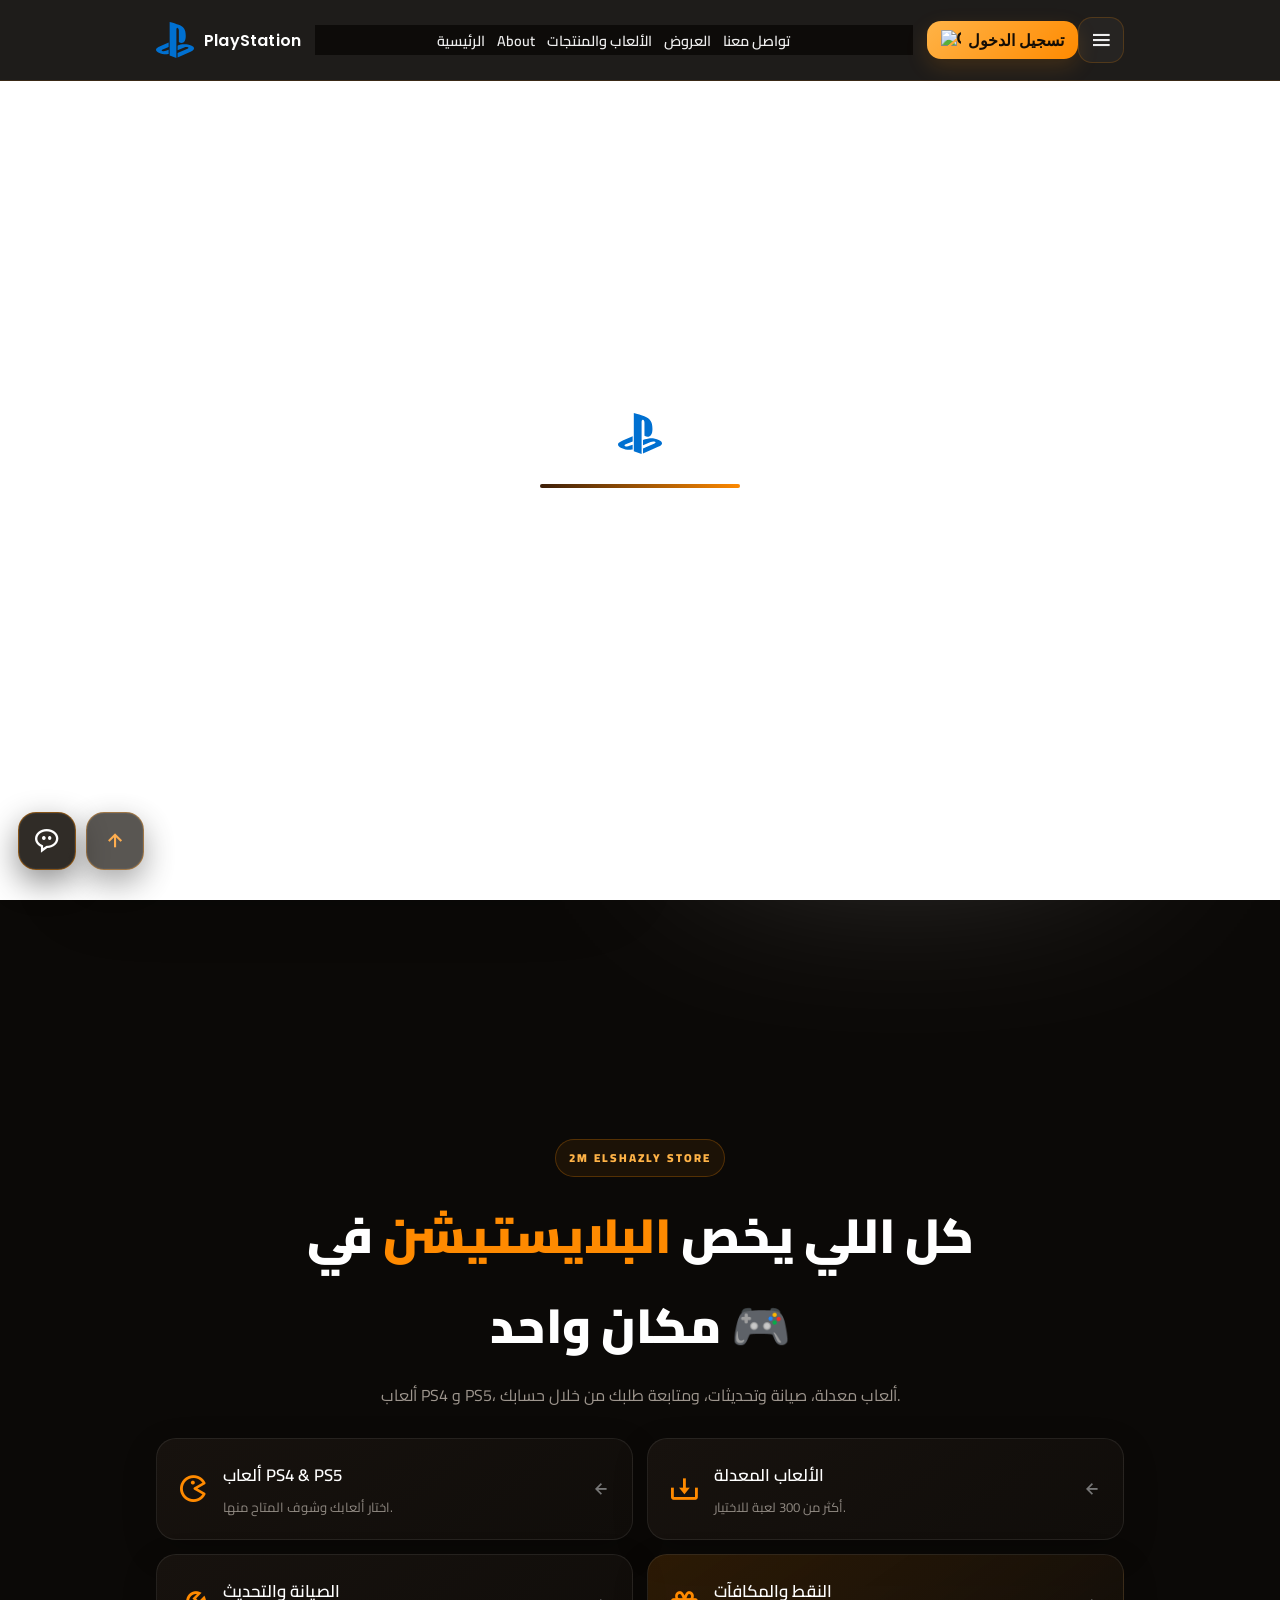
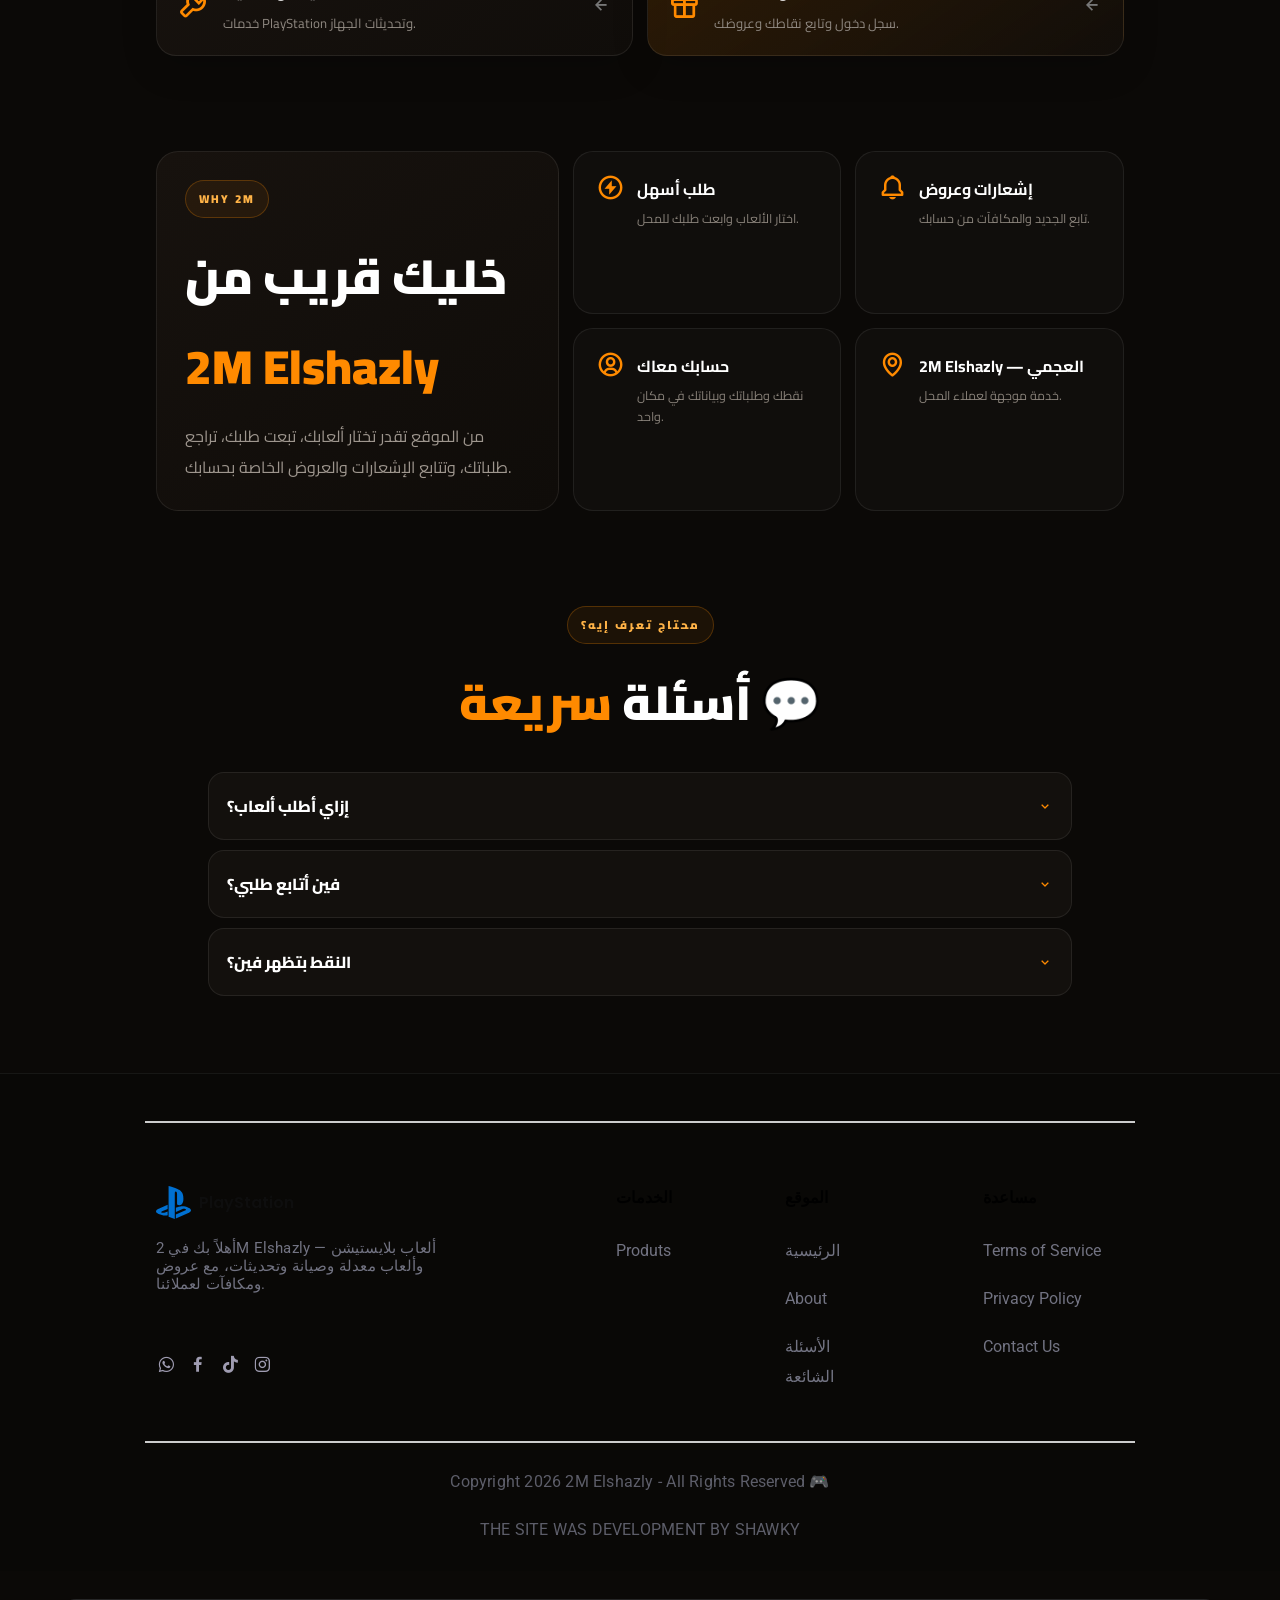
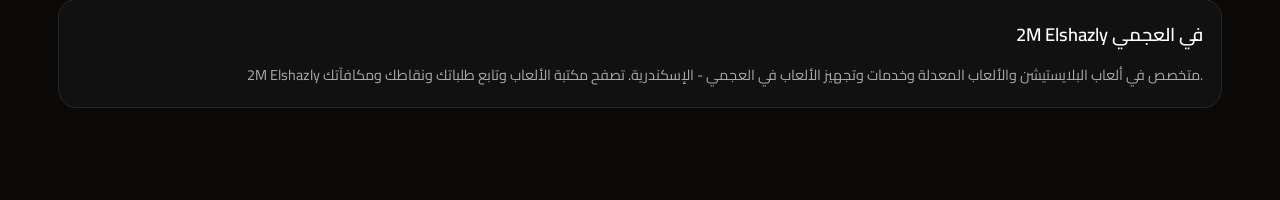
==== commit eeffaa38: "Update index.html" ====
--- a/index.html
+++ b/index.html
@@ -990,6 +990,414 @@
 }
 </style>
 
+
+<style id="2m-mobile-precision-fix">
+/* =========================================================
+   2M ELSHAZLY — MOBILE PRECISION FIX
+   يمنع انكماش الصفحة عند فتح قائمة الثلاث شرط
+   ========================================================= */
+html, body{
+  width:100% !important;
+  max-width:100% !important;
+  overflow-x:hidden !important;
+}
+
+@media (max-width:767px){
+  body{
+    min-width:0 !important;
+    margin:0 !important;
+    padding-top:0 !important;
+  }
+
+  /* الهيدر ياخد عرض الشاشة كله */
+  .header{
+    width:100% !important;
+    max-width:100% !important;
+    margin-top:0 !important;
+    margin-left:0 !important;
+    margin-right:0 !important;
+    box-sizing:border-box !important;
+  }
+
+  .header .nav{
+    width:100% !important;
+    max-width:100% !important;
+    box-sizing:border-box !important;
+    padding-left:14px !important;
+    padding-right:14px !important;
+    min-height:72px !important;
+  }
+
+  /* اللوجو لا يتضغط */
+  .header .nav_box{
+    flex:1 1 auto !important;
+    min-width:0 !important;
+    margin:0 !important;
+  }
+  .header .nav_logo{
+    display:flex !important;
+    align-items:center !important;
+    gap:7px !important;
+    white-space:nowrap !important;
+  }
+  .header .nav_logo img{
+    width:40px !important;
+    height:auto !important;
+    flex:0 0 auto !important;
+  }
+
+  /* عناصر الهيدر في مساحة ثابتة ومنظمة */
+  .header #userSection{
+    flex:0 0 auto !important;
+    width:auto !important;
+    max-width:none !important;
+    display:flex !important;
+    align-items:center !important;
+    gap:9px !important;
+    margin:0 !important;
+  }
+
+  .header .nav_btns{
+    flex:0 0 auto !important;
+    width:auto !important;
+    display:flex !important;
+    align-items:center !important;
+    gap:9px !important;
+    margin:0 !important;
+  }
+
+  .header .nav_toggle,
+  .header #m2mNotificationBell{
+    flex:0 0 42px !important;
+    width:42px !important;
+    min-width:42px !important;
+    height:42px !important;
+    box-sizing:border-box !important;
+  }
+
+  /* لو المستخدم مسجل: الصورة/الحساب لا تعمل مساحة زائدة */
+  .header #userProfileBox{
+    flex:0 0 auto !important;
+  }
+
+  /* ==============================
+     القائمة الجانبية: Overlay حقيقي
+     لا تصغر الصفحة ولا تزق المحتوى
+     ============================== */
+  .header .nav_menu{
+    position:fixed !important;
+    top:0 !important;
+    right:0 !important;
+    left:auto !important;
+    width:min(82vw,330px) !important;
+    max-width:330px !important;
+    min-width:0 !important;
+    height:100dvh !important;
+    max-height:100dvh !important;
+    margin:0 !important;
+    padding:86px 24px 30px !important;
+    box-sizing:border-box !important;
+    z-index:100000 !important;
+    overflow-y:auto !important;
+    overflow-x:hidden !important;
+    transform:translateX(100%) !important;
+    transition:transform .28s ease !important;
+  }
+
+  .header .nav_menu.show-menu{
+    transform:translateX(0) !important;
+  }
+
+  .header .nav_menu .nav_list{
+    width:100% !important;
+    display:flex !important;
+    flex-direction:column !important;
+    align-items:stretch !important;
+    justify-content:flex-start !important;
+    gap:4px !important;
+    margin:0 !important;
+    padding:0 !important;
+  }
+
+  .header .nav_menu .nav_item,
+  .header .nav_menu .nav_link{
+    width:100% !important;
+    box-sizing:border-box !important;
+  }
+
+  .header .nav_menu .nav_link{
+    display:block !important;
+    padding:13px 12px !important;
+    text-align:right !important;
+    border-radius:12px !important;
+  }
+
+  /* زر X داخل القائمة */
+  .header .nav_menu .nav_close{
+    position:absolute !important;
+    top:20px !important;
+    right:18px !important;
+    width:42px !important;
+    height:42px !important;
+    display:flex !important;
+    align-items:center !important;
+    justify-content:center !important;
+    z-index:2 !important;
+  }
+
+  /* المحتوى يظل بعرض الشاشة بالكامل */
+  .main,
+  .home,
+  .mobile-hero-only,
+  .mobile-hero-only img{
+    width:100% !important;
+    max-width:100% !important;
+    box-sizing:border-box !important;
+  }
+
+  .mobile-hero-only{
+    margin-top:12px !important;
+    padding-left:14px !important;
+    padding-right:14px !important;
+  }
+
+  .mobile-hero-only img{
+    height:auto !important;
+    object-fit:cover !important;
+  }
+
+  /* منع أي عنصر قديم من عمل عرض 50% للمحتوى */
+  .container{
+    width:100% !important;
+    max-width:100% !important;
+    box-sizing:border-box !important;
+  }
+
+  /* أزرار الشات والرجوع يفضلوا فوق الشريط السفلي */
+  #supportChatFab,
+  .scrollup{
+    bottom:78px !important;
+  }
+}
+</style>
+
+
+<style id="2m-floating-buttons-left-fix">
+/* الأزرار العائمة ناحية الشمال بدل اليمين */
+@media (max-width:767px){
+  #supportChatFab{
+    left:14px !important;
+    right:auto !important;
+    bottom:77px !important;
+  }
+  .scrollup{
+    left:78px !important;
+    right:auto !important;
+    bottom:77px !important;
+  }
+}
+@media (min-width:768px){
+  #supportChatFab{
+    left:18px !important;
+    right:auto !important;
+    bottom:30px !important;
+  }
+  .scrollup{
+    left:86px !important;
+    right:auto !important;
+    bottom:30px !important;
+  }
+}
+</style>
+
+<style id="2m-no-horizontal-overflow-fix">
+/* FINAL MOBILE WIDTH FIX — prevent cards/content from escaping the screen */
+html, body {
+  width:100% !important;
+  max-width:100% !important;
+  overflow-x:hidden !important;
+}
+
+@media (max-width:767px){
+  .container,
+  .home_container,
+  .store-cards,
+  .highlights-grid,
+  .store-section-head,
+  .store-services,
+  .store-highlights,
+  .store-faq {
+    box-sizing:border-box !important;
+    width:100% !important;
+    max-width:100% !important;
+    min-width:0 !important;
+  }
+
+  .store-cards,
+  .highlights-grid {
+    grid-template-columns:minmax(0,1fr) !important;
+    padding-left:14px !important;
+    padding-right:14px !important;
+    margin-left:0 !important;
+    margin-right:0 !important;
+  }
+
+  .store-card,
+  .highlight-item,
+  .highlight-intro {
+    box-sizing:border-box !important;
+    width:100% !important;
+    max-width:100% !important;
+    min-width:0 !important;
+    overflow:hidden !important;
+  }
+
+  .store-card > div,
+  .highlight-item > div {
+    min-width:0 !important;
+    max-width:100% !important;
+  }
+
+  .store-card p,
+  .highlight-item span,
+  .store-card h3,
+  .highlight-item b {
+    overflow-wrap:anywhere !important;
+    word-break:normal !important;
+  }
+
+  /* Keep the floating buttons fully inside the viewport */
+  #supportChatFab {
+    left:18px !important;
+    right:auto !important;
+  }
+  .scrollup {
+    left:82px !important;
+    right:auto !important;
+  }
+}
+</style>
+
+
+<style id="2m-card-precision-final">
+/* ===== FINAL CARD WIDTH / ALIGNMENT FIX ===== */
+@media (max-width:767px){
+  /* امنع أي كارت من الخروج بره شاشة الموبايل */
+  .store-services,
+  .store-highlights,
+  .store-faq{
+    width:100% !important;
+    max-width:100% !important;
+    box-sizing:border-box !important;
+    overflow:hidden !important;
+  }
+
+  .store-section-head{
+    width:100% !important;
+    max-width:100% !important;
+    padding:0 18px !important;
+    box-sizing:border-box !important;
+  }
+
+  .store-cards,
+  .highlights-grid{
+    width:calc(100% - 28px) !important;
+    max-width:calc(100% - 28px) !important;
+    margin-left:auto !important;
+    margin-right:auto !important;
+    padding:0 !important;
+    box-sizing:border-box !important;
+    overflow:visible !important;
+  }
+
+  .store-card,
+  .highlight-item,
+  .highlight-intro{
+    width:100% !important;
+    max-width:100% !important;
+    min-width:0 !important;
+    box-sizing:border-box !important;
+    margin-left:0 !important;
+    margin-right:0 !important;
+    transform:none !important;
+    overflow:hidden !important;
+  }
+
+  .store-card{
+    display:grid !important;
+    grid-template-columns:48px minmax(0,1fr) 30px !important;
+    align-items:center !important;
+    gap:10px !important;
+    padding:18px 14px !important;
+    direction:ltr !important;
+  }
+
+  .store-card > div{
+    min-width:0 !important;
+    width:auto !important;
+    max-width:100% !important;
+    text-align:right !important;
+    direction:rtl !important;
+  }
+
+  .store-card > i:first-child{
+    grid-column:1 !important;
+    justify-self:center !important;
+    margin:0 !important;
+  }
+
+  .store-card > i:last-child{
+    grid-column:3 !important;
+    justify-self:center !important;
+    margin:0 !important;
+  }
+
+  .store-card h3,
+  .store-card p{
+    max-width:100% !important;
+    overflow-wrap:break-word !important;
+    word-break:normal !important;
+  }
+
+  .highlight-item{
+    display:grid !important;
+    grid-template-columns:42px minmax(0,1fr) !important;
+    gap:12px !important;
+    align-items:center !important;
+    padding:18px 14px !important;
+    direction:ltr !important;
+  }
+
+  .highlight-item > i{
+    justify-self:center !important;
+    margin:0 !important;
+  }
+
+  .highlight-item > div{
+    min-width:0 !important;
+    text-align:right !important;
+    direction:rtl !important;
+  }
+
+  .highlight-intro{
+    padding:24px 18px !important;
+    direction:rtl !important;
+  }
+
+  /* الأزرار العائمة تفضل جوه الشاشة وبعيد عن الكروت */
+  #supportChatFab{
+    left:14px !important;
+    right:auto !important;
+    bottom:77px !important;
+  }
+  .scrollup{
+    left:76px !important;
+    right:auto !important;
+    bottom:77px !important;
+  }
+}
+</style>
+
 </head>
 <body>
 
@@ -1796,3 +2204,356 @@
 </body>
 </html>
 
+
+<style id="2m-final-mobile-width-fix">
+/* 2M FINAL MOBILE WIDTH / SPACING FIX */
+html,body{width:100%;max-width:100%;overflow-x:hidden!important;box-sizing:border-box}
+*,*:before,*:after{box-sizing:border-box}
+
+@media(max-width:767px){
+  /* الهيدر: اللوجو ياخد مساحته، والأزرار تفضل بالكامل داخل الشاشة */
+  .header .nav{
+    width:100%!important;
+    max-width:100%!important;
+    padding-left:14px!important;
+    padding-right:14px!important;
+    gap:10px!important;
+    overflow:hidden!important;
+    display:flex!important;
+    align-items:center!important;
+  }
+
+  .header .nav_box{
+    flex:1 1 auto!important;
+    min-width:0!important;
+    max-width:none!important;
+    margin:0!important;
+  }
+  .header .nav_logo{
+    display:flex!important;
+    align-items:center!important;
+    gap:7px!important;
+    white-space:nowrap!important;
+    min-width:0!important;
+    overflow:hidden!important;
+  }
+  .header .nav_logo img{
+    width:38px!important;
+    min-width:38px!important;
+    height:38px!important;
+  }
+  .header .nav_logo{font-size:.82rem!important}
+
+  /* مجموعة اليمين لا تخرج من الشاشة */
+  .header #userSection{
+    flex:0 0 auto!important;
+    width:auto!important;
+    max-width:52vw!important;
+    min-width:0!important;
+    margin:0!important;
+    gap:7px!important;
+    display:flex!important;
+    align-items:center!important;
+    overflow:visible!important;
+  }
+  .header #loginBtn{
+    max-width:145px!important;
+    padding:7px 9px!important;
+    gap:5px!important;
+    font-size:.72rem!important;
+    white-space:nowrap!important;
+  }
+  .header #loginBtn span{white-space:nowrap!important}
+  .header .nav_btns{gap:7px!important;flex:0 0 auto!important}
+  .header .nav_toggle,
+  .header #m2mNotificationBell{
+    width:42px!important;
+    min-width:42px!important;
+    height:42px!important;
+    flex:0 0 42px!important;
+  }
+
+  /* لو فيه لوجو 2m دائري في الهيدر، ما يطلعش برا */
+  .header img{max-width:100%!important}
+
+  /* بانر الصورة */
+  .mobile-hero-only{
+    width:100%!important;
+    max-width:100%!important;
+    padding:0 14px 8px!important;
+    margin-top:12px!important;
+    overflow:hidden!important;
+  }
+  .mobile-hero-only img{
+    width:100%!important;
+    max-width:100%!important;
+    height:auto!important;
+    display:block!important;
+  }
+
+  /* الكارت الرئيسي 2M Elshazly: لا يخرج ناحية اليمين */
+  .home,
+  .home_container,
+  .home_data{
+    width:100%!important;
+    max-width:100%!important;
+    min-width:0!important;
+  }
+  .home_container{padding-left:14px!important;padding-right:14px!important}
+  .home_data{
+    width:100%!important;
+    max-width:100%!important;
+    margin-left:0!important;
+    margin-right:0!important;
+    padding:24px 17px 20px!important;
+    overflow:hidden!important;
+  }
+
+  /* كل أقسام الصفحة والكروت داخل حدود الشاشة */
+  .store-services,.store-highlights,.store-faq,
+  .store-section-head,.store-cards,.highlights-grid,.faq-modern{
+    width:100%!important;
+    max-width:100%!important;
+    min-width:0!important;
+  }
+  .store-cards,.highlights-grid{padding-left:14px!important;padding-right:14px!important}
+  .store-card,.highlight-intro,.highlight-item,.faq-modern details{
+    width:100%!important;
+    max-width:100%!important;
+    min-width:0!important;
+    overflow:hidden!important;
+  }
+
+  /* النصوص الطويلة لا توسّع الكارت */
+  .home_title,.home_subtitle,.store-section-head h2,.store-section-head p,
+  .store-card h3,.store-card p,.highlight-intro h2,.highlight-intro p,
+  .highlight-item b,.highlight-item span{
+    max-width:100%!important;
+    overflow-wrap:anywhere!important;
+    word-break:normal!important;
+  }
+
+  /* أزرار الدردشة والصعود: داخل الشاشة وبعيدين عن الحافة */
+  #supportChatFab{left:14px!important;right:auto!important;bottom:82px!important}
+  .scrollup{left:82px!important;right:auto!important;bottom:82px!important}
+}
+</style>
+
+
+<style id="2m-clean-centered-mobile-final">
+/* =========================================================
+   FINAL MOBILE ALIGNMENT — centered header + centered main card
+   ========================================================= */
+@media (max-width: 767px){
+  html,body{width:100%!important;max-width:100%!important;overflow-x:hidden!important;}
+  *,*:before,*:after{box-sizing:border-box!important;}
+
+  /* HEADER: no element may hang outside the viewport */
+  .header{width:100%!important;max-width:100%!important;overflow:visible!important;}
+  .header .nav{
+    width:100%!important;
+    max-width:100%!important;
+    min-height:78px!important;
+    padding:0 12px!important;
+    margin:0!important;
+    display:flex!important;
+    align-items:center!important;
+    justify-content:center!important;
+    gap:14px!important;
+    direction:ltr!important;
+    overflow:visible!important;
+  }
+
+  /* Logo block: fixed natural size and vertically centered */
+  .header .nav_box{
+    flex:0 1 auto!important;
+    width:auto!important;
+    min-width:0!important;
+    max-width:46%!important;
+    margin:0!important;
+    display:flex!important;
+    align-items:center!important;
+    justify-content:center!important;
+  }
+  .header .nav_logo{
+    display:flex!important;
+    align-items:center!important;
+    justify-content:center!important;
+    gap:7px!important;
+    white-space:nowrap!important;
+    overflow:visible!important;
+    font-size:.86rem!important;
+    line-height:1!important;
+  }
+  .header .nav_logo img{
+    width:40px!important;
+    height:40px!important;
+    min-width:40px!important;
+    object-fit:contain!important;
+  }
+
+  /* Right-side controls are kept as one centered group */
+  .header #userSection{
+    flex:0 1 auto!important;
+    width:auto!important;
+    max-width:54%!important;
+    min-width:0!important;
+    margin:0!important;
+    padding:0!important;
+    display:flex!important;
+    align-items:center!important;
+    justify-content:center!important;
+    gap:10px!important;
+    direction:ltr!important;
+    overflow:visible!important;
+  }
+  .header #userSection .nav_btns{
+    order:1!important;
+    flex:0 0 auto!important;
+    width:auto!important;
+    display:flex!important;
+    align-items:center!important;
+    justify-content:center!important;
+    margin:0!important;
+    padding:0!important;
+  }
+  .header .nav_toggle{
+    width:44px!important;
+    min-width:44px!important;
+    height:44px!important;
+    margin:0!important;
+    padding:0!important;
+    display:flex!important;
+    align-items:center!important;
+    justify-content:center!important;
+    flex:0 0 44px!important;
+  }
+  .header #loginBtn{
+    order:2!important;
+    flex:0 1 auto!important;
+    width:auto!important;
+    max-width:150px!important;
+    min-width:0!important;
+    margin:0!important;
+    padding:8px 11px!important;
+    display:flex!important;
+    align-items:center!important;
+    justify-content:center!important;
+    gap:6px!important;
+    white-space:nowrap!important;
+  }
+  .header #loginBtn span{white-space:nowrap!important;overflow:visible!important;}
+  .header #userProfileBox{flex:0 0 auto!important;margin:0!important;}
+
+  /* Notification, when present, stays in the same centered group */
+  .header #m2mNotificationWrap{
+    position:static!important;
+    flex:0 0 auto!important;
+    margin:0!important;
+    display:flex!important;
+    align-items:center!important;
+    justify-content:center!important;
+  }
+  .header #m2mNotificationBell{
+    width:44px!important;
+    min-width:44px!important;
+    height:44px!important;
+  }
+
+  /* Banner: centered and never wider than the viewport */
+  .mobile-hero-only{
+    width:100%!important;
+    max-width:100%!important;
+    margin:12px auto 0!important;
+    padding:0 14px 8px!important;
+    display:flex!important;
+    justify-content:center!important;
+    overflow:hidden!important;
+  }
+  .mobile-hero-only img{
+    width:100%!important;
+    max-width:680px!important;
+    height:auto!important;
+    margin:0 auto!important;
+    display:block!important;
+  }
+
+  /* Main 2M card: centered, equal side margins, no skew */
+  .home{
+    width:100%!important;
+    max-width:100%!important;
+    padding:24px 0 30px!important;
+    margin:0!important;
+    overflow:visible!important;
+  }
+  .home_container{
+    width:100%!important;
+    max-width:100%!important;
+    margin:0 auto!important;
+    padding:0 14px!important;
+    display:block!important;
+  }
+  .home_data{
+    width:100%!important;
+    max-width:680px!important;
+    margin:0 auto!important;
+    padding:26px 20px 24px!important;
+    border-radius:25px!important;
+    overflow:hidden!important;
+    text-align:left!important;
+  }
+  .home_title,
+  .home_subtitle,
+  .home_buttons,
+  .hero-social,
+  .home_data > *{
+    max-width:100%!important;
+  }
+
+  /* Keep the social row and title aligned inside the card */
+  .hero-social{
+    display:flex!important;
+    flex-wrap:wrap!important;
+    align-items:center!important;
+    justify-content:flex-start!important;
+    gap:10px!important;
+    margin-left:0!important;
+    margin-right:0!important;
+  }
+  .home_title{margin-left:0!important;margin-right:0!important;}
+  .home_subtitle{margin-left:0!important;margin-right:0!important;}
+
+  /* Lower cards: same width and exact center */
+  .store-services,.store-highlights,.store-faq{
+    width:100%!important;
+    max-width:100%!important;
+    padding-left:0!important;
+    padding-right:0!important;
+    overflow:hidden!important;
+  }
+  .store-cards,.highlights-grid,.faq-modern{
+    width:100%!important;
+    max-width:680px!important;
+    margin-left:auto!important;
+    margin-right:auto!important;
+    padding-left:14px!important;
+    padding-right:14px!important;
+    box-sizing:border-box!important;
+  }
+  .store-card,.highlight-intro,.highlight-item,.faq-modern details{
+    width:100%!important;
+    max-width:100%!important;
+    margin-left:0!important;
+    margin-right:0!important;
+    transform:none!important;
+  }
+
+  /* Floating buttons remain completely inside the screen */
+  #supportChatFab{left:14px!important;right:auto!important;bottom:78px!important;}
+  .scrollup{left:76px!important;right:auto!important;bottom:78px!important;}
+}
+
+@media (min-width:768px){
+  .home_data{margin-left:auto!important;margin-right:auto!important;}
+}
+</style>
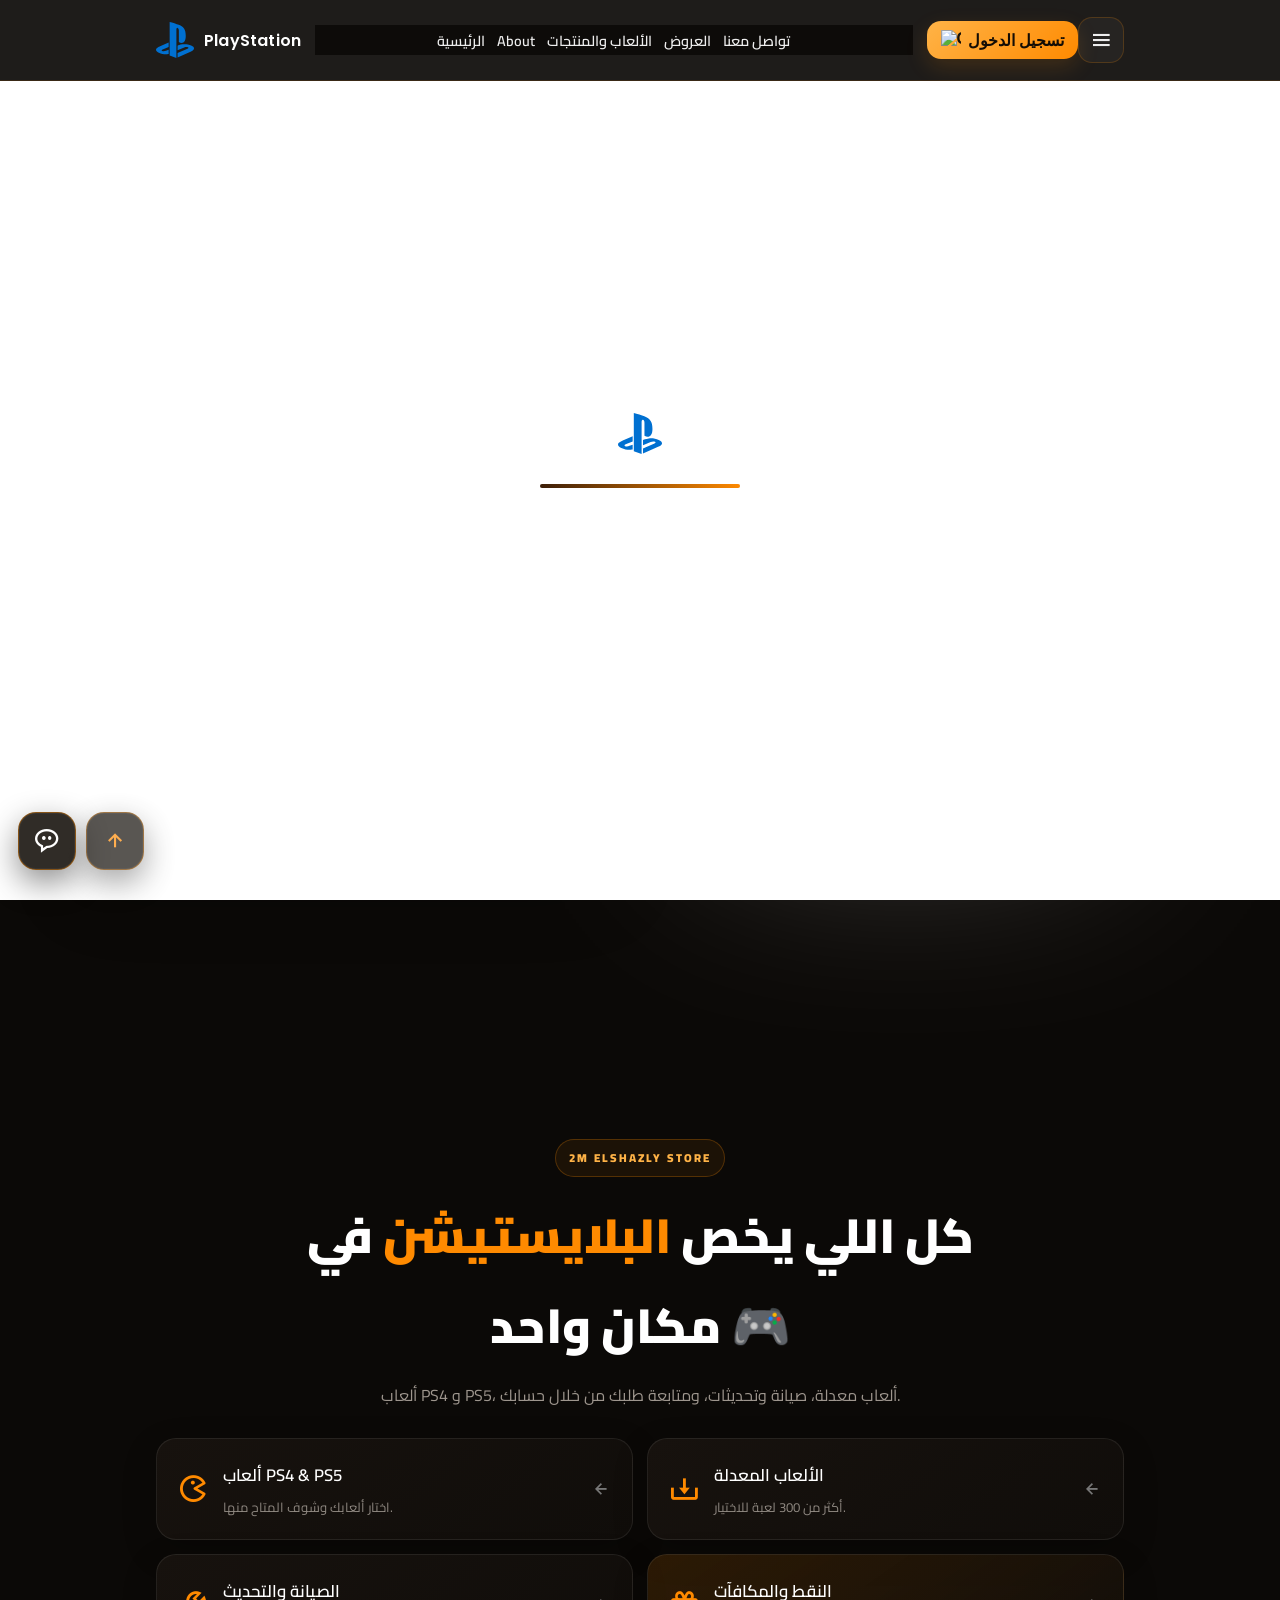
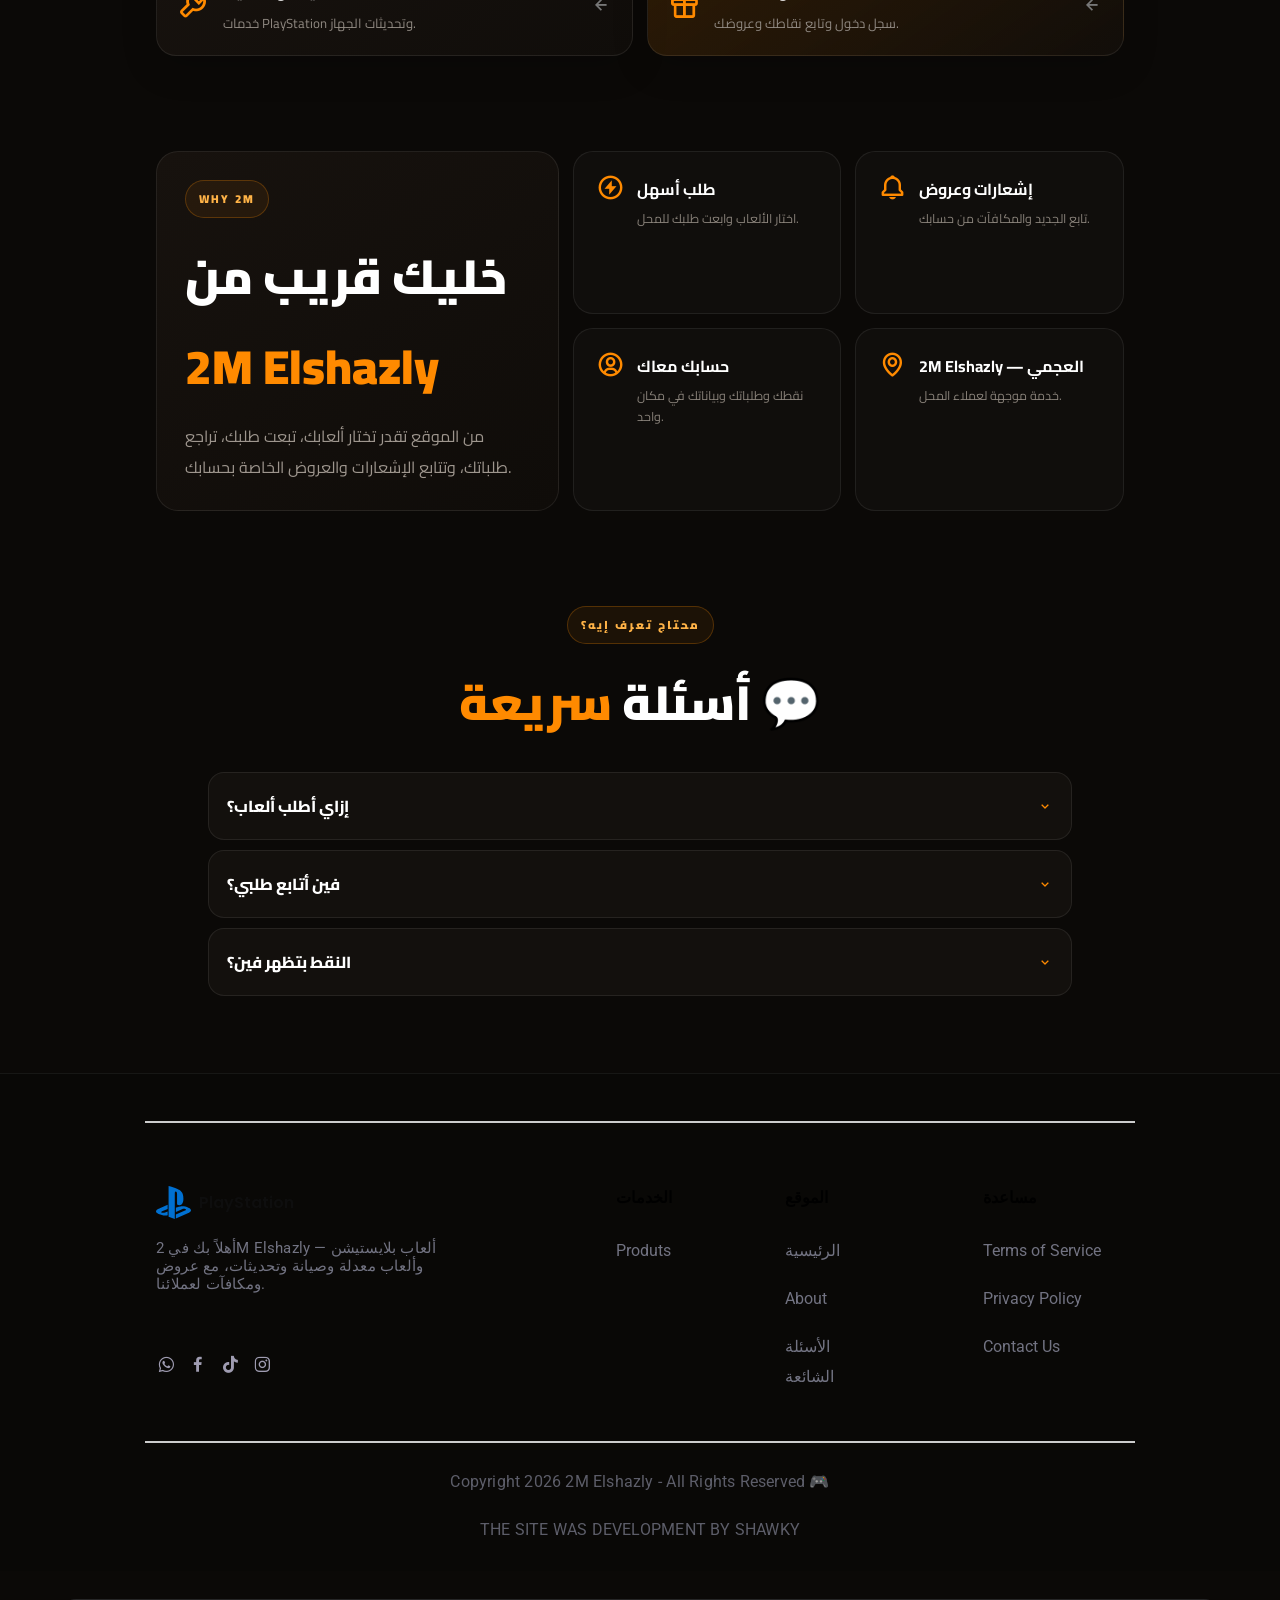
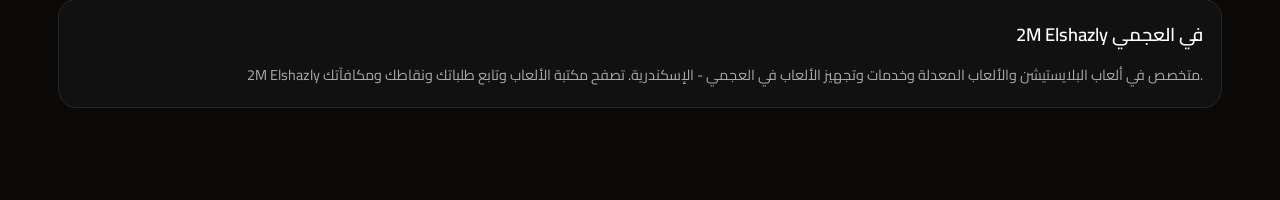
==== commit a7038e5c: "Update index.html" ====
--- a/index.html
+++ b/index.html
@@ -1413,12 +1413,12 @@
         <span class="close-btn" onclick="closePopup()">&times;</span>
         
         <!-- صورة المحل بالعرض -->
-        <img src="images.jpeg" alt="2M Elshazly Store" class="popup-img">
+        <img src="discount.png" alt="2M Elshazly Store" class="popup-img">
         
         <div class="popup-footer">
             <h3>2M Elshazly Store</h3>
-            <p>الحجز فتح دلوقتي في 2M ElSHAZLY</p>
-            <p>مستني اي تواصل معانا دلوقتي 🎮!</p>
+            <p></p>
+            <p>مستني اي سجل معانا دلوقتي 🎮!</p>
             <button onclick="closePopup()" class="popup-action-btn">دخول الموقع</button>
         </div>
     </div>
@@ -2142,6 +2142,33 @@
  currentUser=user;
  loginBox.style.display=user?'none':'block';
  compose.style.display=user?'block':'none';
+
+ // مزامنة حالة تسجيل الدخول مع هيدر الصفحة
+ const headerLoginBtn=document.getElementById('loginBtn');
+ const headerProfileBox=document.getElementById('userProfileBox');
+ const headerPhoto=document.getElementById('headerUserPhoto');
+ const headerLetter=document.getElementById('headerUserLetter');
+ if(headerLoginBtn && headerProfileBox){
+   if(user){
+     headerLoginBtn.style.setProperty('display','none','important');
+     headerProfileBox.style.setProperty('display','flex','important');
+     const photo=user.photoURL || '';
+     if(photo && headerPhoto){
+       headerPhoto.src=photo;
+       headerPhoto.style.setProperty('display','block','important');
+       if(headerLetter) headerLetter.style.setProperty('display','none','important');
+     }else if(headerLetter){
+       headerLetter.textContent=(user.displayName||user.email||'2M').trim().charAt(0).toUpperCase();
+       headerLetter.style.setProperty('display','flex','important');
+       if(headerPhoto) headerPhoto.style.setProperty('display','none','important');
+     }
+   }else{
+     headerLoginBtn.style.setProperty('display','flex','important');
+     headerProfileBox.style.setProperty('display','none','important');
+     if(headerPhoto) headerPhoto.style.setProperty('display','none','important');
+     if(headerLetter) headerLetter.style.setProperty('display','none','important');
+   }
+ }
  if(unsub){unsub();unsub=null;}
  if(!user){
    msgs.innerHTML='';
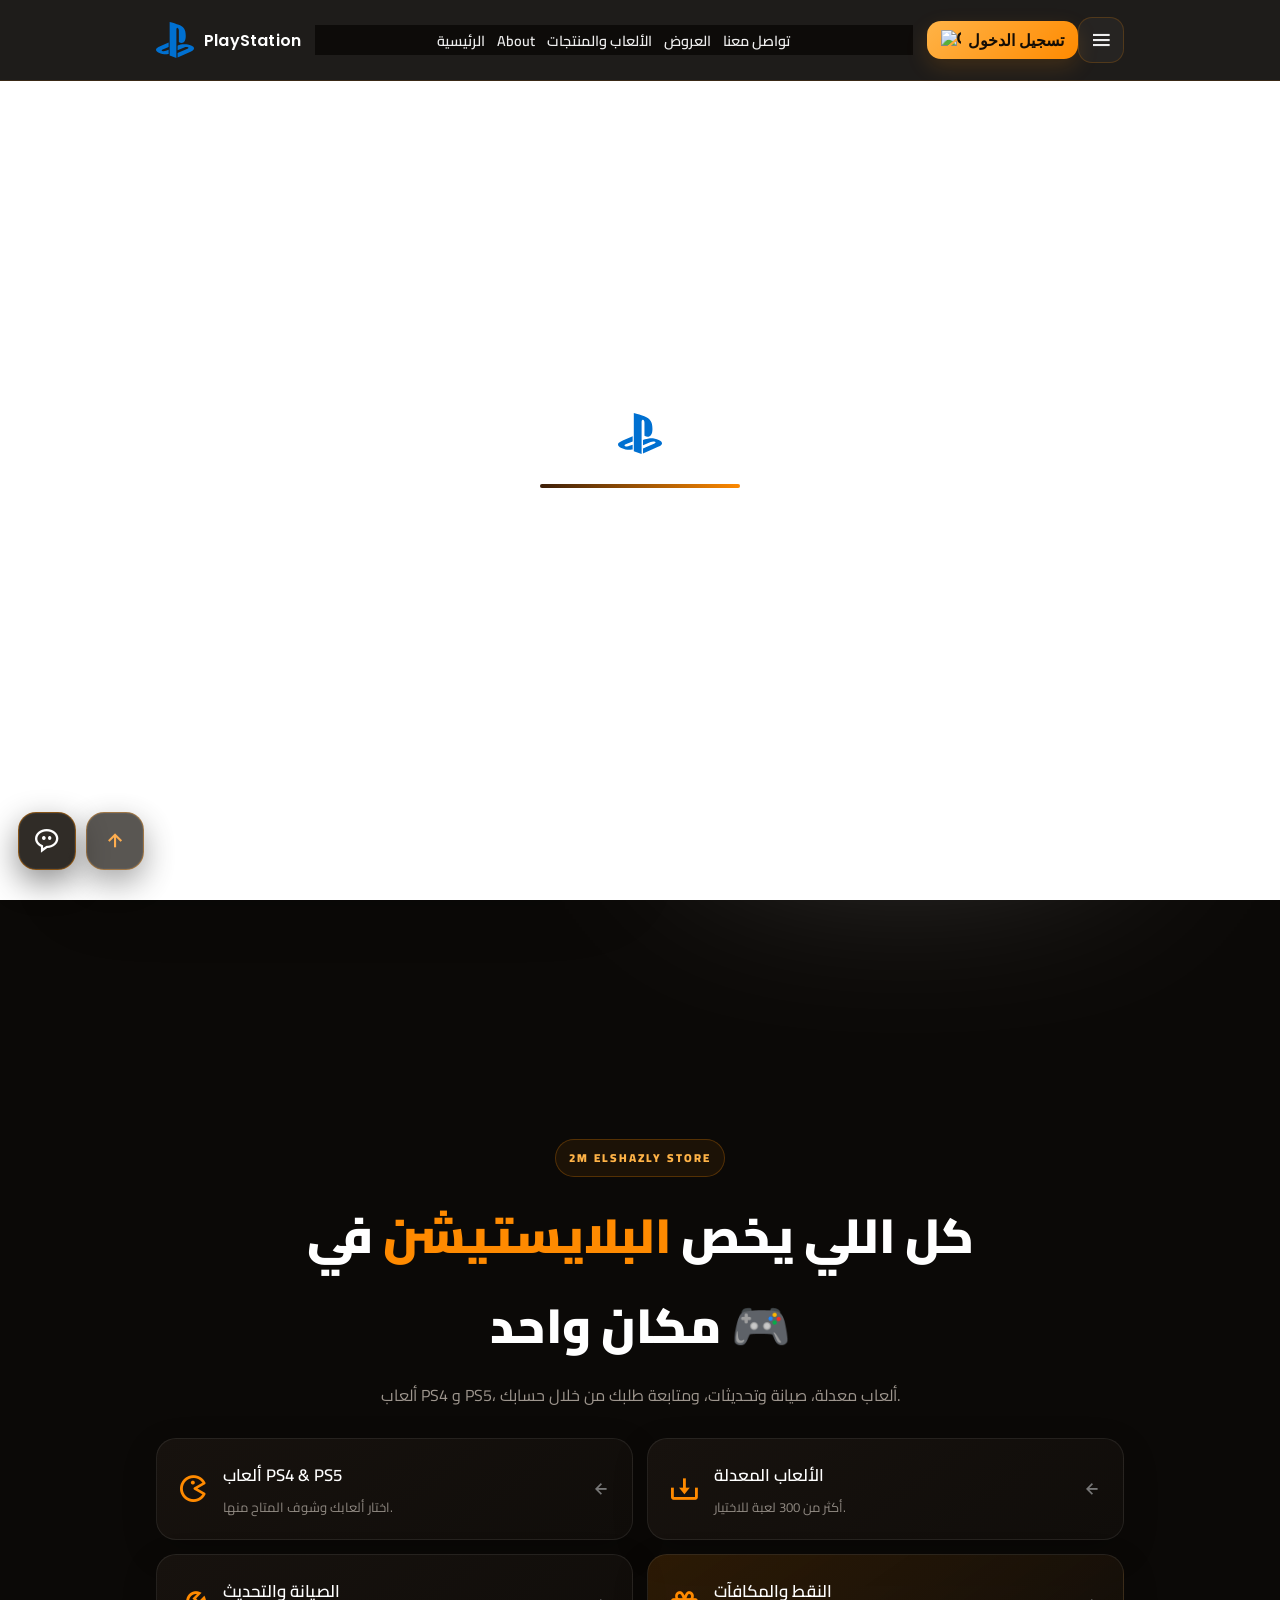
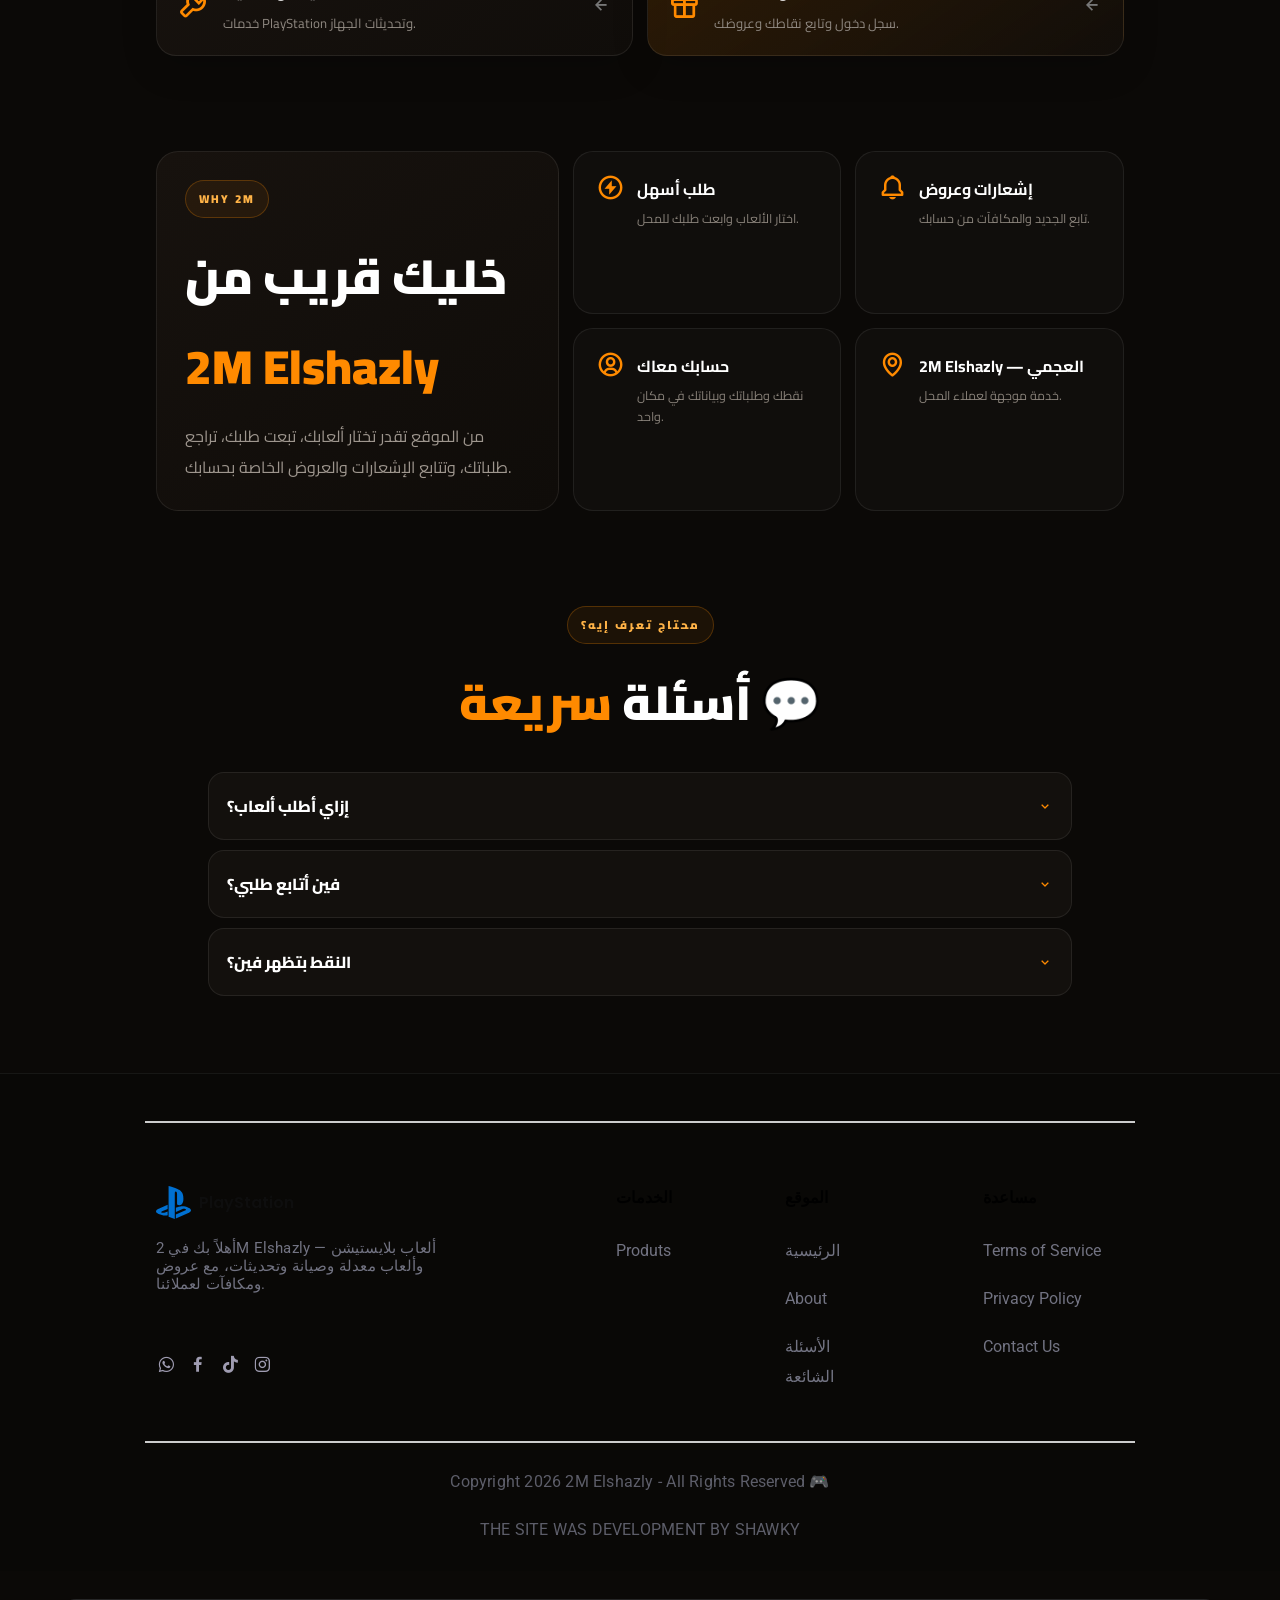
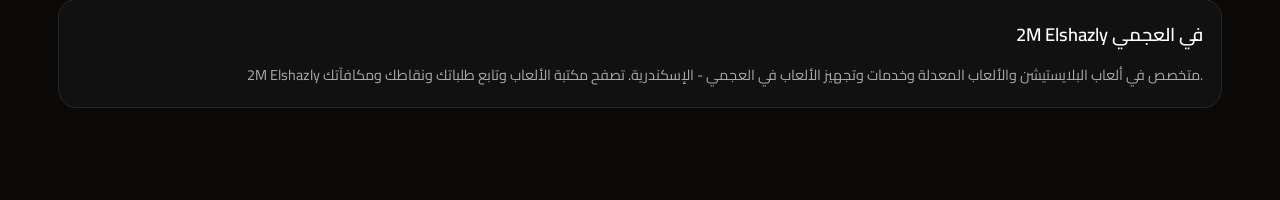
==== commit 1866b51e: "Update index.html" ====
--- a/index.html
+++ b/index.html
@@ -1533,7 +1533,7 @@
     <!--========== MAIN ===========-->
     
 <div class="mobile-hero-only" id="top">
-  <img src="background.jpeg" alt="Mobile Banner">
+  <img src="background.png" alt="Mobile Banner">
 </div>
 
 
